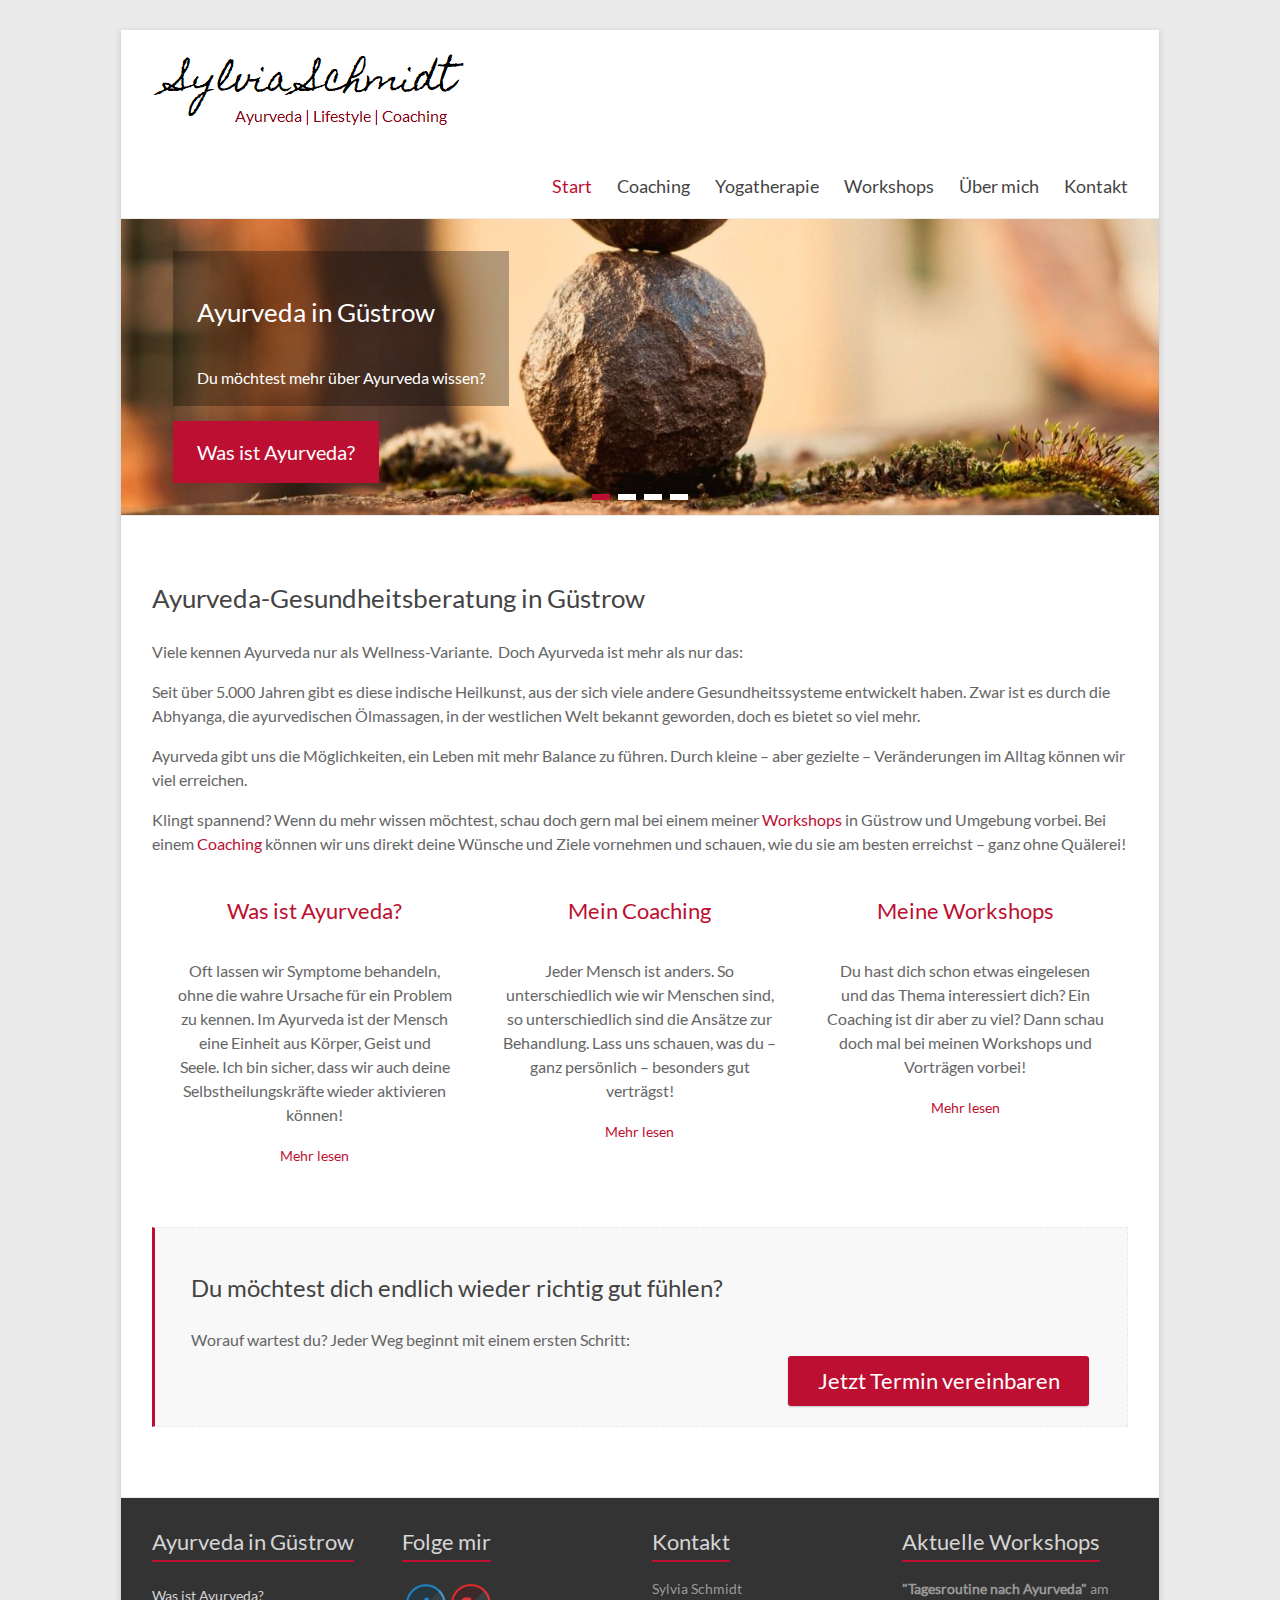
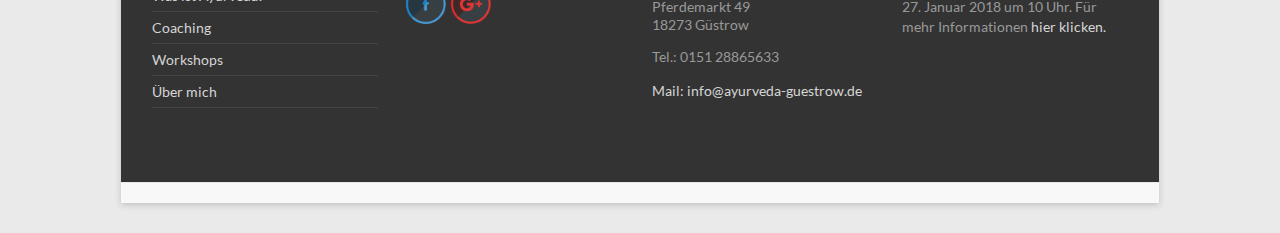
==== index.html @ 3f9bec10 "Additional slider yoga /2" ====
<!DOCTYPE html>
<!--[if IE 7]>
<html class="ie ie7" lang="de-DE">
<![endif]-->
<!--[if IE 8]>
<html class="ie ie8" lang="de-DE">
<![endif]-->
<!--[if !(IE 7) & !(IE 8)]><!-->
<html lang="de-DE">
<!--<![endif]-->
<head>
<meta charset="UTF-8" />
<meta name="viewport" content="width=device-width, initial-scale=1">
<link rel="profile" href="http://gmpg.org/xfn/11" />
<link rel="pingback" href="/xmlrpc.php" />
<title>Sylvia Schmidt &#8211; Ayurveda | Lifestyle | Coaching</title>
<link rel="alternate" type="application/rss+xml" title="Sylvia Schmidt &raquo; Feed" href="/feed/" />
<link rel="alternate" type="application/rss+xml" title="Sylvia Schmidt &raquo; Kommentar-Feed" href="/comments/feed/" />
		<style type="text/css">
img.wp-smiley,
img.emoji {
	display: inline !important;
	border: none !important;
	box-shadow: none !important;
	height: 1em !important;
	width: 1em !important;
	margin: 0 .07em !important;
	vertical-align: -0.1em !important;
	background: none !important;
	padding: 0 !important;
}
</style>
<link rel='stylesheet' id='SFSImainCss-css'  href='/wp-content/plugins/ultimate-social-media-icons/css/sfsi-style.css?ver=4.9' type='text/css' media='all' />
<link rel='stylesheet' id='spacious_style-css'  href='/wp-content/themes/spacious/style.css?ver=4.9' type='text/css' media='all' />
<link rel='stylesheet' id='spacious-genericons-css'  href='/wp-content/themes/spacious/genericons/genericons.css?ver=3.3.1' type='text/css' media='all' />
<!--link rel='stylesheet' id='google_fonts-css'  href='//fonts.googleapis.com/css?family=Lato&#038;ver=4.9' type='text/css' media='all' /-->
<!--link rel='stylesheet' id='google-font-open-sans-css'  href='//fonts.googleapis.com/css?family=Open+Sans%3A400%2C300%2C700&#038;ver=4.9' type='text/css' media='all' /-->
<link rel='stylesheet' id='mb-css'  href='/wp-content/plugins/mango-buttons/public/style/mb-button.css?ver=1.2.9' type='text/css' media='all' />
<script type='text/javascript' src='/wp-includes/js/jquery/jquery.js?ver=1.12.4'></script>
<script type='text/javascript' src='/wp-includes/js/jquery/jquery-migrate.min.js?ver=1.4.1'></script>
<script type='text/javascript' src='/wp-content/themes/spacious/js/spacious-custom.js?ver=4.9'></script>
<!--[if lte IE 8]>
<script type='text/javascript' src='/wp-content/themes/spacious/js/html5shiv.min.js?ver=4.9'></script>
<![endif]-->
<link rel='https://api.w.org/' href='/wp-json/' />
<link rel="EditURI" type="application/rsd+xml" title="RSD" href="/xmlrpc.php?rsd" />
<link rel="wlwmanifest" type="application/wlwmanifest+xml" href="/wp-includes/wlwmanifest.xml" /> 
<meta name="generator" content="WordPress 4.9" />
<link rel="canonical" href="/" />
<link rel='shortlink' href='/' />
<link rel="alternate" type="application/json+oembed" href="/wp-json/oembed/1.0/embed?url=%2F" />
<link rel="alternate" type="text/xml+oembed" href="/wp-json/oembed/1.0/embed?url=%2F&#038;format=xml" />
<meta name="viewport" content="width=device-width, initial-scale=1">		<style type="text/css">.recentcomments a{display:inline !important;padding:0 !important;margin:0 !important;}</style>
			<style type="text/css">
			#site-title,
		#site-description {
			position: absolute;
			clip: rect(1px, 1px, 1px, 1px);
		}
		</style>
			<style type="text/css"> blockquote { border-left: 3px solid #bc0f31; }
			.spacious-button, input[type="reset"], input[type="button"], input[type="submit"], button { background-color: #bc0f31; }
			.previous a:hover, .next a:hover { 	color: #bc0f31; }
			a { color: #bc0f31; }
			#site-title a:hover { color: #bc0f31; }
			.main-navigation ul li.current_page_item a, .main-navigation ul li:hover > a { color: #bc0f31; }
			.main-navigation ul li ul { border-top: 1px solid #bc0f31; }
			.main-navigation ul li ul li a:hover, .main-navigation ul li ul li:hover > a, .main-navigation ul li.current-menu-item ul li a:hover { color: #bc0f31; }
			.site-header .menu-toggle:hover.entry-meta a.read-more:hover,#featured-slider .slider-read-more-button:hover,.call-to-action-button:hover,.entry-meta .read-more-link:hover,.spacious-button:hover, input[type="reset"]:hover, input[type="button"]:hover, input[type="submit"]:hover, button:hover { background: #8a0000; }
			.main-small-navigation li:hover { background: #bc0f31; }
			.main-small-navigation ul > .current_page_item, .main-small-navigation ul > .current-menu-item { background: #bc0f31; }
			.main-navigation a:hover, .main-navigation ul li.current-menu-item a, .main-navigation ul li.current_page_ancestor a, .main-navigation ul li.current-menu-ancestor a, .main-navigation ul li.current_page_item a, .main-navigation ul li:hover > a  { color: #bc0f31; }
			.small-menu a:hover, .small-menu ul li.current-menu-item a, .small-menu ul li.current_page_ancestor a, .small-menu ul li.current-menu-ancestor a, .small-menu ul li.current_page_item a, .small-menu ul li:hover > a { color: #bc0f31; }
			#featured-slider .slider-read-more-button { background-color: #bc0f31; }
			#controllers a:hover, #controllers a.active { background-color: #bc0f31; color: #bc0f31; }
			.widget_service_block a.more-link:hover, .widget_featured_single_post a.read-more:hover,#secondary a:hover,logged-in-as:hover  a,.single-page p a:hover{ color: #8a0000; }
			.breadcrumb a:hover { color: #bc0f31; }
			.tg-one-half .widget-title a:hover, .tg-one-third .widget-title a:hover, .tg-one-fourth .widget-title a:hover { color: #bc0f31; }
			.pagination span ,.site-header .menu-toggle:hover{ background-color: #bc0f31; }
			.pagination a span:hover { color: #bc0f31; border-color: .#bc0f31; }
			.widget_testimonial .testimonial-post { border-color: #bc0f31 #EAEAEA #EAEAEA #EAEAEA; }
			.call-to-action-content-wrapper { border-color: #EAEAEA #EAEAEA #EAEAEA #bc0f31; }
			.call-to-action-button { background-color: #bc0f31; }
			#content .comments-area a.comment-permalink:hover { color: #bc0f31; }
			.comments-area .comment-author-link a:hover { color: #bc0f31; }
			.comments-area .comment-author-link span { background-color: #bc0f31; }
			.comment .comment-reply-link:hover { color: #bc0f31; }
			.nav-previous a:hover, .nav-next a:hover { color: #bc0f31; }
			#wp-calendar #today { color: #bc0f31; }
			.widget-title span { border-bottom: 2px solid #bc0f31; }
			.footer-widgets-area a:hover { color: #bc0f31 !important; }
			.footer-socket-wrapper .copyright a:hover { color: #bc0f31; }
			a#back-top:before { background-color: #bc0f31; }
			.read-more, .more-link { color: #bc0f31; }
			.post .entry-title a:hover, .page .entry-title a:hover { color: #bc0f31; }
			.post .entry-meta .read-more-link { background-color: #bc0f31; }
			.post .entry-meta a:hover, .type-page .entry-meta a:hover { color: #bc0f31; }
			.single #content .tags a:hover { color: #bc0f31; }
			.widget_testimonial .testimonial-icon:before { color: #bc0f31; }
			a#scroll-up { background-color: #bc0f31; }
			.search-form span { background-color: #bc0f31; }</style>
				<style type="text/css" id="wp-custom-css">
			/*
Füge deinen eigenen CSS-Code nach diesem Kommentar hinter dem abschließenden Schrägstrich ein. 

Klicke auf das Hilfe-Symbol oben, um mehr zu erfahren.
*/

.call-to-action-button {
	width: fit-content;
}

@media screen and (max-width: 1078px) {
   .call-to-action-button {
    	width: 93%;
   }	
}		</style>
	</head>

<body class="home page-template page-template-page-templates page-template-business page-template-page-templatesbusiness-php page page-id-34 wp-custom-logo no-sidebar narrow-978">
<div id="page" class="hfeed site">
		<header id="masthead" class="site-header clearfix">

		
		<div id="header-text-nav-container">
			<div class="inner-wrap">

				<div id="header-text-nav-wrap" class="clearfix">
					<div id="header-left-section">
													<div id="header-logo-image">
								
								<a href="/" class="custom-logo-link" rel="home" itemprop="url"><img width="314" height="91" src="/wp-content/uploads/2017/11/cropped-Logo.png" class="custom-logo" alt="Sylvia Schmidt" itemprop="logo" srcset="/wp-content/uploads/2017/11/cropped-Logo.png 314w, /wp-content/uploads/2017/11/cropped-Logo-300x87.png 300w" sizes="(max-width: 314px) 100vw, 314px" /></a>							</div><!-- #header-logo-image -->
												<div id="header-text" class="">
                  							<h1 id="site-title">
								<a href="/" title="Sylvia Schmidt" rel="home">Sylvia Schmidt</a>
							</h1>
                                                         <p id="site-description">Ayurveda | Lifestyle | Coaching</p>
                  <!-- #site-description -->
						</div><!-- #header-text -->
					</div><!-- #header-left-section -->
					<div id="header-right-section">
												<nav id="site-navigation" class="main-navigation" role="navigation">
							<h3 class="menu-toggle">Menü</h3>
							<div class="menu-hauptmenue-container"><ul id="menu-hauptmenue" class="menu"><li id="menu-item-226" class="menu-item menu-item-type-post_type menu-item-object-page menu-item-home current-menu-item page_item page-item-34 current_page_item menu-item-226"><a href="/">Start</a></li>
<li id="menu-item-354" class="menu-item menu-item-type-post_type menu-item-object-page menu-item-354"><a href="/coaching/">Coaching</a></li>
<li id="menu-item-400"><a href="/yogatherapie/">Yogatherapie</a></li>
<li id="menu-item-367" class="menu-item menu-item-type-post_type menu-item-object-page menu-item-367"><a href="/workshops/">Workshops</a></li>
<li id="menu-item-180" class="menu-item menu-item-type-post_type menu-item-object-page menu-item-180"><a href="/ueber-mich/">Über mich</a></li>
<li id="menu-item-88" class="menu-item menu-item-type-post_type menu-item-object-page menu-item-has-children menu-item-88"><a href="/kontakt/">Kontakt</a>
<ul class="sub-menu">
	<li id="menu-item-87" class="menu-item menu-item-type-post_type menu-item-object-page menu-item-87"><a href="/kontakt/impressum/">Impressum</a></li>
	<li id="menu-item-380" class="menu-item menu-item-type-post_type menu-item-object-page menu-item-380"><a href="/kontakt/disclaimer/">Disclaimer</a></li>
</ul>
</li>
</ul></div>						</nav>
			    	</div><!-- #header-right-section -->

			   </div><!-- #header-text-nav-wrap -->
			</div><!-- .inner-wrap -->
		</div><!-- #header-text-nav-container -->

		
				<section id="featured-slider">
			<div class="slider-cycle">
										<div class="slides displayblock">
							<figure>
								<img alt="Ayurveda in Güstrow" src="/wp-content/uploads/2017/10/Ayurveda.jpg">
							</figure>
							<div class="entry-container">
																<div class="entry-description-container">
																		<div class="slider-title-head"><h3 class="entry-title"><a href="/was-ist-ayurveda/" title="Ayurveda in Güstrow"><span>Ayurveda in Güstrow</span></a></h3></div>
																		<div class="entry-content"><p>Du möchtest mehr über Ayurveda wissen?</p></div>
																	</div>
																<div class="clearfix"></div>
																<a class="slider-read-more-button" href="/was-ist-ayurveda/" title="Ayurveda in Güstrow">Was ist Ayurveda?</a>
															</div>
						</div>
												<div class="slides displaynone">
							<figure>
								<img alt="Individuelles Coaching" src="/wp-content/uploads/2017/11/Coaching-1.png">
							</figure>
							<div class="entry-container">
																<div class="entry-description-container">
																		<div class="slider-title-head"><h3 class="entry-title"><a href="/coaching/" title="Individuelles Coaching"><span>Individuelles Coaching</span></a></h3></div>
																		<div class="entry-content"><p>Du möchtest deinen Lifestyle ändern und gesünder leben?</p></div>
																	</div>
																<div class="clearfix"></div>
																<a class="slider-read-more-button" href="/coaching/" title="Individuelles Coaching">Mehr zum Coaching</a>
															</div>
						</div>



<div class="slides displaynone">
	<figure>
		<img alt="Yogatherapie" src="/wp-content/uploads/2018/01/Yogatherapie.png">
	</figure>
	<div class="entry-container">
		<div class="entry-description-container">
			<div class="slider-title-head">
                <h3 class="entry-title">
                    <a href="/yogatherapie/" title="Yogatherapie"><span>Yogatherapie</span></a>
                </h3>
            </div>
			<div class="entry-content">
                <p>Du möchtest wissen, ob Yogatherapie dir helfen kann?</p></div>
	    	</div>
		<div class="clearfix"></div>
		<a class="slider-read-more-button" href="/yogatherapie/" title="Yogatherapie">Mehr zur Yogatherapie</a>
	</div>
</div>


												<div class="slides displaynone">
							<figure>
								<img alt="Workshop-Angebote" src="/wp-content/uploads/2017/10/Coaching.png">
							</figure>
							<div class="entry-container">
																<div class="entry-description-container">
																		<div class="slider-title-head"><h3 class="entry-title"><a href="/workshops/" title="Workshop-Angebote"><span>Workshop-Angebote</span></a></h3></div>
																		<div class="entry-content"><p>Du möchtest erfahren, was Ayurveda für dich bereithält?</p></div>
																	</div>
																<div class="clearfix"></div>
																<a class="slider-read-more-button" href="/workshops/" title="Workshop-Angebote">Jetzt Workshops finden</a>
															</div>
						</div>
						 <nav id="controllers" class="clearfix"></nav>
			</div>
		</section>

			</header>
			<div id="main" class="clearfix">
		<div class="inner-wrap">

<div id="content" class="clearfix">

	<section id="text-7" class="widget widget_text clearfix"><h3 class="widget-title">Ayurveda-Gesundheitsberatung in Güstrow</h3>			<div class="textwidget"><p>Viele kennen Ayurveda nur als Wellness-Variante.  Doch Ayurveda ist mehr als nur das:</p>
<p>Seit über 5.000 Jahren gibt es diese indische Heilkunst, aus der sich viele andere Gesundheitssysteme entwickelt haben. Zwar ist es durch die Abhyanga, die ayurvedischen Ölmassagen, in der westlichen Welt bekannt geworden, doch es bietet so viel mehr.</p>
<p>Ayurveda gibt uns die Möglichkeiten, ein Leben mit mehr Balance zu führen. Durch kleine &#8211; aber gezielte &#8211; Veränderungen im Alltag können wir viel erreichen.</p>
<p>Klingt spannend? Wenn du mehr wissen möchtest, schau doch gern mal bei einem meiner <a href="/workshops/">Workshops</a> in Güstrow und Umgebung vorbei. Bei einem <a href="/coaching/">Coaching</a> können wir uns direkt deine Wünsche und Ziele vornehmen und schauen, wie du sie am besten erreichst &#8211; ganz ohne Quälerei!</p>
</div>
		</section><section id="spacious_service_widget-2" class="widget widget_service_block clearfix">							<div class="tg-one-third">
										<h3 class="widget-title"><a title="Was ist Ayurveda?" href="/was-ist-ayurveda/">Was ist Ayurveda?</a></h3>					<p>Oft lassen wir Symptome behandeln, ohne die wahre Ursache für ein Problem zu kennen. Im Ayurveda ist der Mensch eine Einheit aus Körper, Geist und Seele. Ich bin sicher, dass wir auch deine Selbstheilungskräfte wieder aktivieren können!</p>
					<div class="more-link-wrap">
						<a class="more-link" title="Was ist Ayurveda?" href="/was-ist-ayurveda/">Mehr lesen</a>
					</div>
				</div>
											<div class="tg-one-third">
										<h3 class="widget-title"><a title="Mein Coaching" href="/coaching/">Mein Coaching</a></h3>					<p>Jeder Mensch ist anders. So unterschiedlich wie wir Menschen sind, so unterschiedlich sind die Ansätze zur Behandlung. Lass uns schauen, was du &#8211; ganz persönlich &#8211; besonders gut verträgst!</p>
					<div class="more-link-wrap">
						<a class="more-link" title="Mein Coaching" href="/coaching/">Mehr lesen</a>
					</div>
				</div>
											<div class="tg-one-third">
										<h3 class="widget-title"><a title="Meine Workshops" href="/workshops/">Meine Workshops</a></h3>					<p>Du hast dich schon etwas eingelesen und das Thema interessiert dich? Ein Coaching ist dir aber zu viel? Dann schau doch mal bei meinen Workshops und Vorträgen vorbei!</p>
					<div class="more-link-wrap">
						<a class="more-link" title="Meine Workshops" href="/workshops/">Mehr lesen</a>
					</div>
				</div>
									</section><section id="spacious_call_to_action_widget-2" class="widget widget_call_to_action clearfix">			<div class="call-to-action-content-wrapper clearfix">
				<div class="call-to-action-content">
										<h3>Du möchtest dich endlich wieder richtig gut fühlen?</h3>
										<p>Worauf wartest du? Jeder Weg beginnt mit einem ersten Schritt:</p>
									</div>
									<a class="call-to-action-button" href="/kontakt/" title="Jetzt Termin vereinbaren">Jetzt Termin vereinbaren</a>
							</div>
		</section>
	</div>


		</div><!-- .inner-wrap -->
	</div><!-- #main -->
			<footer id="colophon" class="clearfix">
			<div class="footer-widgets-wrapper">
	<div class="inner-wrap">
		<div class="footer-widgets-area clearfix">
			<div class="tg-one-fourth tg-column-1">
				<aside id="pages-2" class="widget widget_pages"><h3 class="widget-title"><span>Ayurveda in Güstrow</span></h3>		<ul>
			<li class="page_item page-item-197"><a href="/was-ist-ayurveda/">Was ist Ayurveda?</a></li>
<li class="page_item page-item-46"><a href="/angebot/">Coaching</a></li>
<li class="page_item page-item-176"><a href="/workshops/">Workshops</a></li>
<li class="page_item page-item-179"><a href="/ueber-mich/">Über mich</a></li>
		</ul>
		</aside>			</div>
			<div class="tg-one-fourth tg-column-2">
				<aside id="sfsi-widget-2" class="widget sfsi"><h3 class="widget-title"><span>Folge mir</span></h3>            <div class="sfsi_widget" data-position="widget">   
				<div id='sfsi_wDiv'></div>
                    <div class="norm_row sfsi_wDiv"  style="width:225px;text-align:left;position:absolute;"><div style='width:40px; height:40px;margin-left:5px;margin-bottom:5px;' class='sfsi_wicons shuffeldiv'><div class='inerCnt'><a class='sficn' effect='' target='_blank'  href='https://www.facebook.com/Ayurveda-G%C3%BCstrow-130472997608257/' id='sfsiid_facebook' alt='Facebook' style='opacity:1' ><img alt='Facebook' title='Facebook' src='/wp-content/plugins/ultimate-social-media-icons/images/icons_theme/shaded_dark/shaded_dark_facebook.png' width='40' height='40' style='' class='sfcm sfsi_wicon' effect=''   /></a></div></div><div style='width:40px; height:40px;margin-left:5px;margin-bottom:5px;' class='sfsi_wicons shuffeldiv'><div class='inerCnt'><a class='sficn' effect='' target='_blank'  href='https://plus.google.com/u/1/b/106501388375575590249/106501388375575590249' id='sfsiid_google' alt='Google+' style='opacity:1' ><img alt='Google+' title='Google+' src='/wp-content/plugins/ultimate-social-media-icons/images/icons_theme/shaded_dark/shaded_dark_google.png' width='40' height='40' style='' class='sfcm sfsi_wicon' effect=''   /></a></div></div></div><div id="sfsi_holder" class="sfsi_holders" style="position: relative; float: left;width:100%;z-index:-1;"></div><script>jQuery(".sfsi_widget").each(function( index ) {
					if(jQuery(this).attr("data-position") == "widget")
					{
						var wdgt_hght = jQuery(this).children(".norm_row.sfsi_wDiv").height();
						var title_hght = jQuery(this).parent(".widget.sfsi").children(".widget-title").height();
						var totl_hght = parseInt( title_hght ) + parseInt( wdgt_hght );
						jQuery(this).parent(".widget.sfsi").css("min-height", totl_hght+"px");
					}
				});</script>	      		<div style="clear: both;"></div>
            </div>
            </aside>			</div>
			<div class="tg-one-fourth tg-after-two-blocks-clearfix tg-column-3">
				<aside id="text-10" class="widget widget_text"><h3 class="widget-title"><span>Kontakt</span></h3>			<div class="textwidget"><p>Sylvia Schmidt<br />
Pferdemarkt 49<br />
18273 Güstrow</p>
<p>Tel.: 0151 28865633</p>
<script type="text/javascript">
var infomail='info' + '@' + atob("YXl1cnZlZGEtZ3Vlc3Ryb3cuZGU=");
document.write('<p><a href="mailto:' + infomail + '">Mail: ' + infomail + '</a></p>');
</script>
</div>
		</aside>			</div>
			<div class="tg-one-fourth tg-one-fourth-last tg-column-4">
				<aside id="text-11" class="widget widget_text"><h3 class="widget-title"><span>Aktuelle Workshops</span></h3>			<div class="textwidget"><p><b>"Tagesroutine nach Ayurveda"</b> am 27. Januar 2018 um 10 Uhr. Für mehr Informationen<a href="/workshops/"> hier klicken.</a></p>
</div>
		</aside>			</div>
		</div>
	</div>
</div>
			<div class="footer-socket-wrapper clearfix">
				<div class="inner-wrap">
					<div class="footer-socket-area">
						<!--?php do_action( 'spacious_footer_copyright' ); ?>
						<nav class="small-menu clearfix">
							-->
		    			</nav>
					</div>
				</div>
			</div>
		</footer>
		<a href="#masthead" id="scroll-up"></a>
	</div><!-- #page -->
	     <script>
	    jQuery( document ).scroll(function( $ )
		{
	    	var y = jQuery(this).scrollTop();
	      	if (/Android|webOS|iPhone|iPad|iPod|BlackBerry|IEMobile|Opera Mini/i.test(navigator.userAgent))
			{	 
			   if(jQuery(window).scrollTop() + jQuery(window).height() >= jQuery(document).height()-100)
			   {
				  jQuery('.sfsi_outr_div').css({'z-index':'9996',opacity:1,top:jQuery(window).scrollTop()+"px",position:"absolute"});
				  jQuery('.sfsi_outr_div').fadeIn(200);
				  jQuery('.sfsi_FrntInner_chg').fadeIn(200);
			   }
			   else{
				   jQuery('.sfsi_outr_div').fadeOut();
				   jQuery('.sfsi_FrntInner_chg').fadeOut();
			   }
		  }
		  else
		  {
			   if(jQuery(window).scrollTop() + jQuery(window).height() >= jQuery(document).height()-3)
			   {
					jQuery('.sfsi_outr_div').css({'z-index':'9996',opacity:1,top:jQuery(window).scrollTop()+200+"px",position:"absolute"});
					jQuery('.sfsi_outr_div').fadeIn(200);
					jQuery('.sfsi_FrntInner_chg').fadeIn(200);
		  	   }
	 		   else
			   {
				 jQuery('.sfsi_outr_div').fadeOut();
				 jQuery('.sfsi_FrntInner_chg').fadeOut();
			   }
	 	  } 
		});
     </script>
        <style type="text/css" aria-selected="true">
			.sfsi_subscribe_Popinner
			{
								width: 100% !important;
				height: auto !important;
												border: 1px solid #b5b5b5 !important;
								padding: 18px 0px !important;
				background-color: #ffffff !important;
			}
			.sfsi_subscribe_Popinner form
			{
				margin: 0 20px !important;
			}
			.sfsi_subscribe_Popinner h5
			{
				font-family: Helvetica,Arial,sans-serif !important;
								font-weight: bold !important;
								color: #000000 !important;
				font-size: 16px !important;
				text-align: center !important;
				margin: 0 0 10px !important;
    			padding: 0 !important;
			}
			.sfsi_subscription_form_field {
				margin: 5px 0 !important;
				width: 100% !important;
				display: inline-flex;
				display: -webkit-inline-flex;
			}
			.sfsi_subscription_form_field input {
				width: 100% !important;
				padding: 10px 0px !important;
			}
			.sfsi_subscribe_Popinner input[type=email]
			{
				font-family: Helvetica,Arial,sans-serif !important;
								font-style: normal !important;
								color:  !important;
				font-size: 14px !important;
				text-align: center !important;
			}
			.sfsi_subscribe_Popinner input[type=email]::-webkit-input-placeholder {
			   	font-family: Helvetica,Arial,sans-serif !important;
								font-style: normal !important;
								color:  !important;
				font-size: 14px !important;
				text-align: center !important;
			}
			.sfsi_subscribe_Popinner input[type=email]:-moz-placeholder { /* Firefox 18- */
			    font-family: Helvetica,Arial,sans-serif !important;
								font-style: normal !important;
								color:  !important;
				font-size: 14px !important;
				text-align: center !important;
			}
			.sfsi_subscribe_Popinner input[type=email]::-moz-placeholder {  /* Firefox 19+ */
			    font-family: Helvetica,Arial,sans-serif !important;
								font-style: normal !important;
								color:  !important;
				font-size: 14px !important;
				text-align: center !important;
			}
			.sfsi_subscribe_Popinner input[type=email]:-ms-input-placeholder {  
			  	font-family: Helvetica,Arial,sans-serif !important;
								font-style: normal !important;
								color:  !important;
				font-size: 14px !important;
				text-align: center !important;
			}
			.sfsi_subscribe_Popinner input[type=submit]
			{
				font-family: Helvetica,Arial,sans-serif !important;
								font-weight: bold !important;
								color: #000000 !important;
				font-size: 16px !important;
				text-align: center !important;
				background-color: #dedede !important;
			}
		</style>
	<script type='text/javascript' src='/wp-includes/js/jquery/ui/core.min.js?ver=1.11.4'></script>
<script type='text/javascript' src='/wp-content/plugins/ultimate-social-media-icons/js/shuffle/modernizr.custom.min.js?ver=4.9'></script>
<script type='text/javascript' src='/wp-content/plugins/ultimate-social-media-icons/js/shuffle/jquery.shuffle.min.js?ver=4.9'></script>
<script type='text/javascript' src='/wp-content/plugins/ultimate-social-media-icons/js/shuffle/random-shuffle-min.js?ver=4.9'></script>
<script type='text/javascript'>
/* <![CDATA[ */
var ajax_object = {"ajax_url":"\/wp-admin\/admin-ajax.php"};
var ajax_object = {"ajax_url":"\/wp-admin\/admin-ajax.php","plugin_url":"\/wp-content\/plugins\/ultimate-social-media-icons\/"};
/* ]]> */
</script>
<script type='text/javascript' src='/wp-content/plugins/ultimate-social-media-icons/js/custom.js?ver=4.9'></script>
<script type='text/javascript' src='/wp-content/themes/spacious/js/jquery.cycle2.swipe.min.js?ver=4.9'></script>
<script type='text/javascript' src='/wp-content/themes/spacious/js/jquery.cycle2.min.js?ver=2.1.6'></script>
<script type='text/javascript' src='/wp-content/themes/spacious/js/spacious-slider-setting.js?ver=4.9'></script>
<script type='text/javascript' src='/wp-content/themes/spacious/js/navigation.js?ver=4.9'></script>
<script type='text/javascript' src='/wp-includes/js/wp-embed.min.js?ver=4.9'></script>
</body>
</html>
---- wp-content/plugins/ultimate-social-media-icons/css/sfsi-style.css ----
@charset "utf-8";
@font-face {
    font-family: helveticabold;
    src: url(/wp-content/plugins/ultimate-social-media-icons/css/fonts/helvetica_bold_0-webfont.eot);
    src: url(/wp-content/plugins/ultimate-social-media-icons/css/fonts/helvetica_bold_0-webfont.eot#iefix) format('embedded-opentype'), url(/wp-content/plugins/ultimate-social-media-icons/css/fonts/helvetica_bold_0-webfont.woff) format('woff'), url(/wp-content/plugins/ultimate-social-media-icons/css/fonts/helvetica_bold_0-webfont.ttf) format('truetype'), url(/wp-content/plugins/ultimate-social-media-icons/css/fonts/helvetica_bold_0-webfont.svg#helveticabold) format('svg');
    font-weight: 400;
    font-style: normal;
}
@font-face {
    font-family: helveticaregular;
    src: url(/wp-content/plugins/ultimate-social-media-icons/css/fonts/helvetica_0-webfont.eot);
    src: url(/wp-content/plugins/ultimate-social-media-icons/css/fonts/helvetica_0-webfont.eot#iefix) format('embedded-opentype'), url(/wp-content/plugins/ultimate-social-media-icons/css/fonts/helvetica_0-webfont.woff) format('woff'), url(/wp-content/plugins/ultimate-social-media-icons/css/fonts/helvetica_0-webfont.ttf) format('truetype'), url(/wp-content/plugins/ultimate-social-media-icons/css/fonts/helvetica_0-webfont.svg#helveticaregular) format('svg');
    font-weight: 400;
    font-style: normal;
}
@font-face {
    font-family: helveticaneue-light;
    src: url(/wp-content/plugins/ultimate-social-media-icons/css/fonts/helveticaneue-light.eot);
    src: url(/wp-content/plugins/ultimate-social-media-icons/css/fonts/helveticaneue-light.eot#iefix) format('embedded-opentype'), 
		 url(/wp-content/plugins/ultimate-social-media-icons/css/fonts/helveticaneue-light.woff) format('woff'), 
		 url(/wp-content/plugins/ultimate-social-media-icons/css/fonts/helveticaneue-light.ttf) format('truetype'),
		 url(/wp-content/plugins/ultimate-social-media-icons/css/fonts/helveticaneue-light.svg#helveticaneue-light) format('svg');
    font-weight: 400;
    font-style: normal;
}
body {
    margin: 0;
    padding: 0;
}
.clear {
    clear: both;
}
.space {
    clear: both;
    padding: 30px 0 0;
    width: 100%;
    float: left;
}
.like_txt {
    margin: 30px 0 0;
    padding: 0;
    color: #12a252;
    font-family: helveticaregular;
    font-size: 20px;
    line-height: 20px;
    text-align: center;
}
.like_txt a {
    color: #12a252;
}
.sfsibeforpstwpr iframe, .sfsiaftrpstwpr iframe{max-width: none;}
.sfwp_fivestar_ul li { display: block; padding-right: 20px; }
.shwthmbfraftr { margin-top: 5px !important}
label.toglpstpgsbttl { float: left; margin-top: 5px !important}
.tab_3_icns.shwthmbfraftr .cstmdisplaysharingtxt
{
	float: left;
}
.tab6 ul.enough_waffling.sfsi_dsplyatend
{
	width: 24%;
	float: left;
}
.tab4 ul.like_icon {
    margin: 0;
    padding: 20px 0 0;
    list-style: none;
    text-align: center;
}
.tab4 ul.like_icon li {
    margin: 0;
    padding: 0;
    list-style: none;
    display: inline-block;
}
.tab4 ul.like_icon li span {
    margin: 0;
    width: 54px;
    display: block;
    background: url(/wp-content/plugins/ultimate-social-media-icons/images/count_bg.png) no-repeat;
    height: 24px;
    overflow: hidden;
    padding: 10px 2px 2px;
    font-size: 17px;
    text-align: center;
    line-height: 24px;
    color: #5a6570;
}
.tab4 ul.like_icon li a {
    color: #5a6570;
    text-decoration: none;
}
.tab4 ul.enough_waffling {
    margin: 0;
    padding: 25px 0 27px;
    list-style: none;
    text-align: center;
}
.tab4 ul.enough_waffling li {
    margin: 0 22px;
    padding: 0;
    list-style: none;
    display: inline-block;
}
.tab4 ul.enough_waffling li span {
    float: left;
}
.tab4 ul.enough_waffling li label {
    margin: 0 0 0 20px;
    float: left;
    font-family: helveticaregular;
    font-size: 18px;
    font-weight: 400;
    text-align: center;
    line-height: 38px;
    color: #5a6570;
}
.sfsi_mainContainer .checkbox {
    width: 31px;
    height: 31px;
    background: url(/wp-content/plugins/ultimate-social-media-icons/images/check_bg.jpg) no-repeat;
    display: inherit;
}
.sfsi_mainContainer .radio {
    width: 40px;
    height: 40px;
    background: url(/wp-content/plugins/ultimate-social-media-icons/images/radio_bg.png) no-repeat;
    display: inherit;
}
.sfsi_mainContainer .select {
    width: 127px;
    height: 47px;
    font-size: 17px;
    background: url(/wp-content/plugins/ultimate-social-media-icons/images/select_bg.jpg) no-repeat;
    display: block;
    padding-left: 16px;
    line-height: 49px;
}
.sfsi_mainContainer .line {
    background: #eaebee;
    height: 1px;
    font-size: 0;
    margin: 15px 0 0;
    clear: both;
    width: 100%;
    float: left;
}
.specify_counts {
    display: block;
    margin-top: 15px;
    padding-top: 15px;
    clear: both;
    width: 100%;
    float: left;
    border-top: 1px solid #eaebee;
}
.specify_counts .radio_section {
    width: 30px;
    float: left;
    margin: 12px 10px 0 0;
}
.specify_counts .social_icon_like {
    width: 54px;
    float: left;
    margin: 0 15px 0 0;
}
.specify_counts .social_icon_like ul {
    margin: 0;
    padding: 0;
    list-style: none;
    text-align: center;
}
.specify_counts .social_icon_like li {
    margin: 0;
    padding: 0;
    list-style: none;
    display: inline-block;
}
.specify_counts .social_icon_like li span {
    margin: 0;
    width: 54px;
    display: block;
    background: url(/wp-content/plugins/ultimate-social-media-icons/images/count_bg.jpg) no-repeat;
    height: 24px;
    overflow: hidden;
    padding: 10px 2px 2px;
    font-family: helveticaregular;
    font-size: 16px;
    text-align: center;
    line-height: 24px;
    color: #5a6570;
}
.specify_counts .social_icon_like li a {
    color: #5a6570;
    text-decoration: none;
}
.specify_counts .listing {
    width: 88%;
    margin-top: -5px;
    display: inherit;
    float: left;
}
.specify_counts .listing ul {
    margin: 0;
    padding: 0;
    list-style: none;
    text-align: left;
}
.specify_counts .listing li {
    margin: 15px 0 0;
    padding: 0;
    list-style: none;
    clear: both;
    line-height: 39px;
    font-size: 17px;
}
.specify_counts .listing li span {
    float: left;
    margin-right: 20px;
}
.specify_counts .listing li .input {
    background: #e5e5e5;
    box-shadow: 2px 2px 3px #dcdcdc inset;
    border: 0;
    padding: 10px;
    margin-left: 25px;
}
.specify_counts .listing li .input_facebook {
    width: 288px;
    background: #e5e5e5;
    box-shadow: 2px 2px 3px #dcdcdc inset;
    border: 0;
    padding: 10px;
    margin-left: 16px;
}
.save_button {
    width: 450px;
    padding-top: 30px;
    clear: both;
    margin: auto;
}
.save_button a {
    background: #12a252;
    text-align: center;
    font-size: 23px;
    color: #FFF!important;
    display: block;
    padding: 11px 0;
    text-decoration: none;
}
.save_button a:hover { background:#079345 }
.tab5 ul.share_icon_order {
    margin: 0;
    padding: 0;
    list-style: none;
    text-align: left;
}
.tab5 ul.share_icon_order li {
    margin: 22px 6px 0 0;
    padding: 0;
    list-style: none;
    float: left;
    line-height: 37px;
}
.tab5 ul.share_icon_order li:last-child {
    margin: 22px 0 0 3px;
}
.tab5 .row {
    border-top: 1px solid #eaebee;
    margin-top: 25px;
    padding-top: 15px;
    clear: both;
    display: block;
    width: 100%;
    float: left;
    font-family: helveticaregular;
    line-height: 42px;
}
.tab5 .icons_size {
    position: relative;
}
.tab5 .icons_size span {
    margin-right: 18px;
    display: block;
    float: left;
    font-size: 18px;
    font-weight: 400;
    line-height: 46px;
}
.tab5 .icons_size span.last {
    margin-left: 55px;
}
.tab5 .icons_size input {
    width: 73px;
    background: #e5e5e5;
    box-shadow: 2px 2px 3px #dcdcdc inset;
    border: 0;
    padding: 13px 13px 12px;
    margin-right: 18px;
    float: left;
    display: block;
}
.tab5 .icons_size select.styled {
    position: absolute;
    left: 0;
    width: 135px;
    height: 46px;
    line-height: 46px;
}
.tab5 .icons_size .field {
    position: relative;
    float: left;
    display: block;
    margin-right: 20px;
}
.tab5 .icons_size ins {
    margin-right: 25px;
    float: left;
    font-size: 17px;
    font-weight: 400;
    text-decoration: none;
}
.tab5 .icons_size ins.leave_empty {
    line-height: 23px;
}
.tab5 .icons_size {
    padding-top: 15px;
}
.tab5 ul.enough_waffling {
    margin: -5px 0 0;
    padding: 0;
    list-style: none;
    text-align: center;
}
.tab5 .new_wind .row_onl ul.enough_waffling {
    /*margin: 14px 0 0 167px;*/
	margin: 20px 0 0 0;
    padding: 0;
    list-style: none;
    height: 38px;
    text-align: center;
	width: 61%;
}
.tab5 ul.enough_waffling li {
    margin: 0 22px;
    padding: 0;
    list-style: none;
    display: inline-block;
}
.tab5 ul.enough_waffling li span {
    float: left;
}
.tab5 ul.enough_waffling li label {
    margin: 0 0 0 20px;
    float: left;
    font-family: helveticaregular;
    font-size: 18px;
    font-weight: 400;
    text-align: center;
    line-height: 38px;
    color: #5a6570;
}
.sticking p {
    float: left;
    font-size: 18px!important;
}
.sticking p.list {
    width: 168px;
}
.sticking p.link {
    margin: 3px 0 0 12px;
    padding: 0!important;
    float: left;
}
.sticking .float {
    margin-left: 188px;
    margin-top: 3px;
    float: left;
    font-size: 17px;
}
.sticking ul {
    margin: 0;
    padding: 30px 0 0;
    list-style: none;
    float: left;
}
.sticking a {
    color: #a4a9ad;
    text-decoration: none;
}
.sticking .field {
    position: relative;
    float: left;
    display: block;
    margin-left: 20px;
}
.sticking .field .select {
    width: 206px;
    height: 47px;
    background: url(/wp-content/plugins/ultimate-social-media-icons/images/select_bg1.jpg) no-repeat;
    display: block;
    padding-left: 10px;
}
.sticking .field select.styled {
    position: absolute;
    left: 0;
    top: 0;
    width: 211px;
    line-height: 46px;
    height: 46px;
}
.mouseover_field {
    width: 455px;
    float: left;
    font-size: 18px;
    margin-top: 10px;
}
.mouseover_field label {
    width: 125px;
    float: left;
}
.mouseover_field input {
    width: 256px;
    float: left;
    background: #e5e5e5;
    box-shadow: 2px 2px 3px #dcdcdc inset;
    border: 0;
    padding: 10px;
}
.pop_up_box {
    width: 474px;
    background: #FFF;
    box-shadow: 0 0 5px 3px #d8d8d8;
    margin: 200px auto;
    padding: 20px 25px 0px;
    font-family: helveticaregular;
    color: #5a6570;
    min-height: 250px;
    position: relative;
}
.pop_up_box h4, .pop_up_box_ex h4 {
    font-size: 20px;
    color: #5a6570;
    text-align: center;
    margin: 0;
    padding: 0;
    line-height: 22px;
}
.pop_up_box p, .pop_up_box_ex p {
    font-size: 17px;
    line-height: 28px;
    color: #5a6570;
    text-align: left;
    margin: 0;
    padding: 25px 0 0;
    font-family: helveticaregular;
}
.sfsi_popupcntnr {
    float: left;
    width: 100%}
.sfsi_popupcntnr>h3 {
    color: #000;
    float: left;
    font-weight: 700;
    margin-bottom: 5px;
    width: 100%}
ul.flwstep {
    float: left;
    width: 100%}
ul.flwstep>li {
    color: #000;
    font-size: 16px;
    margin: 5px;
}
.upldbtn {
    float: left;
    text-align: center;
    width: 100%}
.upload_butt {
    background-color: #12a252;
    border: none;
    color: #fff;
    font-weight: 700;
    margin-top: 10px;
    padding: 5px 45px;
    width: auto;
    cursor: pointer;
}
.pop_up_box .button {
    background: #12a252;
    font-size: 22px;
    line-height: 24px;
    color: #5a6570;
    text-align: center;
    min-height: 80px;
    margin-top: 32px;
    box-shadow: none;
}
.pop_up_box .button:hover {
    box-shadow: none!important;
}
.pop_up_box .button a.activate {
    padding: 0px 0;
}
.pop_up_box a, .pop_up_box_ex a  {
    color: #a4a9ad;
    font-size: 20px;
    text-decoration: none;
    text-align: center;
    display: inline-block;
    margin-top: 20px;
	width: 100%;
}
.pop_up_box .upload {
    width: 100%;
    float: left;
    text-align: left;
    margin-top: 15px;
    height: 46px;
}
.pop_up_box .upload label {
    width: 135px;
    float: left;
    line-height: 45px;
    font-size: 18px;
    font-family: helveticaregular;
    text-align: left;
}
.pop_up_box .upload input[type=text] {
    width: 248px;
    float: left;
    background: #e5e5e5;
    box-shadow: 2px 2px 3px #dcdcdc inset;
    border: 0;
    padding: 0 10px;
    font-size: 16px;
    height: 44px;
    text-align: left;
    color: #5a6570;
    font-family: helveticaregular;
}
.pop_up_box .upload input.upload_butt {
    width: 100px;
    background: #12a252;
    box-shadow: 0 0 0;
    border: 0;
    text-align: center;
    font-size: 18px;
    color: #fff;
    font-family: helveticaregular;
    height: 45px;
    right: 32px;
    top: 71px;
    position: absolute;
}
.pop_up_box .upload a {
    color: #12a252;
    font-size: 18px;
    text-decoration: underline;
    font-family: helveticaregular;
    margin: 0 0 16px 140px;
}
.pop_up_box a:hover, .pop_up_box_ex a:hover {
    color: #a4a9ad;
}
.inr_cont .fb_url {
    clear: both;
}
.inr_cont .fb_url .checkbox, .inr_cont .fb_url input.add, .inr_cont .fb_url label, .inr_cont .fb_url lable {
    float: left;
}
.inr_cont .fb_url input.add {
    margin-left: 19px;
}
.inr_cont .fb_url .checkbox {
    margin: 6px 0 0;
}
.inr_cont .fb_url label {
    line-height: 41px;
    margin: 0 0 0 15px;
    font-size: 18px;
}
.inr_cont textarea.add_txt {
    resize: none;
    margin: 0 0 0 19px!important;
    height: 60px;
}
.tab2 .inr_cont textarea.add_txt {
    width: 382px!important;
    height: 90px;
    overflow: hidden;
}
.tab2 .inr_cont input.add {
    width: 417px;
}
.red_txt, .tab2 .red_txt {
    color: #ef4745!important;
    text-align: center!important;
    padding-top: 5px!important;
}
.green_txt {
    color: #12A252!important;
    text-align: center!important;
    padding-top: 5px!important;
}
.red_txt {
    color: #f80000!important;
    text-align: center!important;
    padding-top: 5px!important;
}
.linked_tab_2 .fb_url label {
    width: 32%}
.twt_tab_2 label {
    width: 18%}
.bdr_top {
    border-top: none!important;
}
.linked_tab_2 .fb_url input.link_dbl {
    margin-bottom: 6px;
}
.tab3 {
    overflow: hidden;
}
.tab3 .row {
    /*border-top: 1px solid #EAEBEE;*/
    padding: 15px 0;
    clear: both;
    overflow: hidden;
}
.tab3 ul.tab_3_list {
    overflow: hidden;
    margin: 4px 0 11px;
}
ul.tab_3_list li {
    background: url(/wp-content/plugins/ultimate-social-media-icons/images/tab_3_list_bg.jpg) 13px 7px no-repeat;
    padding: 0 0 0 30px;
    color: #778088;
    font-family: helveticaregular;
    font-size: 17px;
    margin-bottom: 4px;
}
.tab5 ul.tab_3_list li
{
	background: url(/wp-content/plugins/ultimate-social-media-icons/images/tab_3_list_bg.jpg) 13px 18px no-repeat;
}
.tab3 .row h3 {
    margin: 0 0 20px;
    color: #414951;
    font-family: helveticabold;
    font-size: 20px;
}
ul.tab_3_icns {
    list-style: none;
    margin: 34px 0 0;
    overflow: hidden;
}
ul.tab_3_icns li {
    width: 100%;
    margin: 0 0 21px;
    float: left;
}
ul.tab_3_icns label {
    float: left;
    line-height: 42px;
    /*margin: 0 20px;*/
    color: #69737C;
    font-size: 18px;
    font-family: helveticaregular;
    min-width: 120px;
}
ul.tab_3_icns li .icns_tab_3, ul.tab_3_icns li .radio {
    float: left;
}
.tab3 .sub_row {
    float: left;
    margin: 35px 0 0 4%;
    width: 90%}
.tab3 .sub_row h4 {
    color: #a4a9ad!important;
}
.tab3 .sub_row label {
    float: left;
    margin: 0 20px;
    line-height: 36px;
    font-size: 18px;
}
.tab3 .sub_row p {
    padding-top: 18px!important;
    clear: both;
    overflow: hidden;
}
.sub_row .sub_sub_box p {
    padding-top: 18px!important;
}
.tab3 .sub_row .checkbox {
    float: left;
    margin-top: 4px;
}
.tab3 .sub_row .sub_sub_box {
    width: 80%;
    margin: 7px 0 15px 10%;
    float: left;
}
.tab3 .sub_row input.smal_inpt {
    width: 73px;
    background: #e5e5e5;
    box-shadow: 2px 2px 3px #dcdcdc inset;
    border: 0;
    padding: 10px;
    float: left;
}
.tab3 .sub_row .drop_lst {
    border: 1px solid #d6d6d6;
    font-size: 16px;
    color: #5a6570;
    width: 120px;
}
.tab3 .first_row, .tab3 .first_row p, .tab3 .first_row p .radio, .tab3 .first_row p label {
    float: left;
}
.tab3 .first_row {
    width: 90%;
    float: left;
}
.tab3 .first_row p {
    padding: 0!important;
}
.tab3 .first_row p label {
    line-height: 44px;
    margin: 0 10px;
}
.tab3 .first_row p:last-child {
    margin-left: 27%}
.tab3 .tab_1_sav {
    padding-top: 20px!important;
    margin: 10px auto 20px;
}
.suc_msg {
    background: #12A252;
    color: #FFF;
    display: none;
    font-size: 23px;
    padding: 10px;
    text-align: left;
    text-decoration: none;
}
.error_msg {
    background: #D22B30;
    color: #FFF;
    display: none;
    font-size: 23px;
    padding: 10px;
    text-align: left;
    text-decoration: none;
}
.fileUPInput {
    cursor: pointer;
    position: relative;
    top: -43px;
    right: 0;
    z-index: 99;
    height: 42px;
    font-size: 5px;
    opacity: 0;
    -moz-opacity: 0;
    filter: alpha(opacity=0);
    width: 100%}
.inputWrapper {
    height: 20px;
    width: 50px;
    overflow: hidden;
    position: relative;
    cursor: pointer;
}
.custom-txt {
    background: none!important;
    padding-left: 2px!important;
}
.custom-img {
    float: left;
    margin-left: 20px;
}
.loader-img {
    float: left;
    margin-left: -70px;
    display: none;
}
.pop-overlay {
    position: fixed;
    top: 0;
    left: 0;
    width: 100%;
    height: 100%;
    backgound-color: #d3d3d3;
    z-index: 10;
    padding: 20px;
    display: none;
}
.fb-overlay {
    position: fixed;
    top: 0;
    left: 0;
    width: 100%;
    height: 100%;
    backgound-color: #d3d3d3;
    z-index: -1000;
    padding: 20px;
    opacity: 0;
    display: block;
}
.inputError {
    border: 1px solid #f80000!important;
}
.sfsicloseBtn {
    position: absolute;
    top: 0;
    right: 0;
    cursor: pointer;
}
.top_arow {
    background: url(/wp-content/plugins/ultimate-social-media-icons/images/top_aro.png) no-repeat;
    position: absolute;
    top: -29px;
    left: 38%;
    width: 33px;
    height: 29px;
    backgoround-color: #fff;
}
.sfsi_tool_tip_2 .top_arow .sfsi_inside, .top_arow .sfsi_inside {
    float: left;
}
.sfsi_tool_tip_2 .tool_tip>img, .tool_tip>img {
    display: inline-block;
    margin-right: 4px;
    float: left;
}
.norm_row {
    float: left;
    min-width: 25px;
}
.norm_row a {
    border: none;
    display: inline-block;
    position: relative;
	float: left;
}
.sfsi_tool_tip_2 a {
    min-height: 0!important;
}
.sfsi_widget
{
	min-height: 55px;	
}
.sfsi_widget a img {
    box-shadow: none!important;
    outline: 0;
}
.sfsi_wicons {
    display: inline-block;
    color: #000;
}
.sel-active {
    background-color: #f7941d;
}
.sfsi_outr_div .close {
    position: absolute;
    right: 18px;
    top: 18px;
}
.sfsi_outr_div h2 {
    color: #778088;
    font-family: helveticaregular;
    font-size: 26px;
    margin: 0 0 9px;
    padding: 0;
    text-align: center;
    font-weight: 400;
}
.sfsi_outr_div ul li a {
    color: #5A6570;
    text-decoration: none;
}
.sfsi_outr_div ul li {
    display: inline-block;
    list-style: none;
    margin: 0;
    padding: 0;
    float: none;
}
.expanded-area {
    display: none;
}
.sfsi_wicons a {
    -webkit-transition: all .2s ease-in-out;
    -moz-transition: all .2s ease-in-out;
    -o-transition: all .2s ease-in-out;
    -ms-transition: all .2s ease-in-out;
}
.scale, .scale-div {
    -webkit-transform: scale(1.1);
    -moz-transform: scale(1.1);
    -o-transform: scale(1.1);
    transform: scale(1.1);
}
.sfsi_Sicons {
    float: left;
}
.sfsi_Sicons .sf_subscrbe{ margin: 2px 3px 3px 0; line-height: 20px;}
.sfsi_Sicons .sf_fb{ margin: 0 4px 0 5px; line-height: 20px;}
.sfsi_Sicons .sf_google{ margin: 0 5px 0 5px; line-height: 20px;}
.sfsi_Sicons .sf_twiter{ margin: 2px 7px 0 4px; line-height: 17px;}
.sfsi_Sicons .sf_addthis{ margin: 2px 7px 0 2px; line-height: 20px;}
.sfsi_Sicons.left .sf_subscrbe{ margin: 2px 8px 3px 0; }
.sfsi_Sicons.left .sf_fb{ margin: 0 8px 0 0; }
.sfsi_Sicons.left .sf_google{ margin: 0 9px 0 0; }
.sfsi_Sicons.left .sf_twiter{ margin: 2px 7px 0 0; }
.sfsi_Sicons.left .sf_addthis{ margin: 2px 7px 0 0; }
.sfsi_Sicons.right .sf_subscrbe{ margin: 2px 0 3px; }
.sfsi_Sicons.right .sf_fb{ margin: 0 0 0 7px; }
.sfsi_Sicons.right .sf_google{ margin: 0 0 0 7px; }
.sfsi_Sicons.right .sf_twiter{ margin: 2px 0 0 8px; }
.sfsi_Sicons.right .sf_addthis{ margin: 2px 0 0 6px; }
.sfsi_Sicons .sf_subscrbe, .sfsi_Sicons .sf_twiter
{
	position: relative;
	width: 75px;
}
.sfsi_Sicons .sf_twiter iframe
{
	margin: 0px;
	height: 20px !important;
	overflow: visible !important;
}
.sfsi_Sicons .sf_twiter iframe #widget
{
	overflow: visible !important;
}
.sfsi_Sicons .sf_subscrbe a
{
	width: auto;
	float: left;
	border: medium none;
	padding-top: 0px;
}
.sfsi_Sicons .sf_subscrbe a:focus
{
	outline: medium none;
}
.sfsi_Sicons .sf_subscrbe a img
{
	width: 65px;
	float: left;
}
.sfsi_Sicons .sf_fb {
    position: relative;
    width: 75px;
}
.sfsi_Sicons .fb_iframe_widget {
    float: left;
    width: 73px;
    margin: 2px 0 0;
}
.sfsi_pop_up .button a:hover {
    color: #fff;
}
.sfsi_pop_up .button:hover {
    background: #12a252;
    color: #fff;
    border: none;
}
ul.icn_listing li .right_info a {
    outline: 0;
    font-family: helveticaregular;
}
.upload_pop_up .upload_butt {
    line-height: 27px;
    margin-left: 6px;
}
.sfsi_pop_up .addthis_toolbox {
    width: 80px;
    margin: 40px auto 0;
}
a.addthis_button_compact {
    margin-top: 0;
    width: auto;
}
.drop_lsts {
    left: 220px;
    position: relative;
    top: -40px;
}
.drop_lsts .styled {
    top: -42px;
    width: 127px;
    height: 33px;
}
.drop_lsts span {
    line-height: 50px;
}
.drag_drp {
    left: 11px;
    position: relative;
    top: 38px;
    font-size: 17px;
}
.listing ul li label {
    width: 224px;
    float: left;
}
.row_onl {
    width: 100%;
    float: left;
}
#sfsi_Show_popupOn_PageIDs option.sel-active {
    background: #f7941d;
}
.sfsi_inside div iframe {
    float: left;
    margin: 0;
}
.sfsi_inside div #___plus_0, .sfsi_inside div #___plusone_0 {
    height: 27px;
}
.sfsi_outr_div li {
    float: left;
}
.sfsi_tool_tip_2 .sfsi_inside div {
    min-height: 0;
}
#___plus_1>iframe {
    height: 30px;
}
.main_contant h1 {
    margin: 0 0 19px;
}
.main_contant p {
    margin: 0 0 26px;
}
.main_contant p>a {
    color: #1a1d20;
    text-decoration: underline;
}
.tab1 .gary_bg {
    background: #f1f1f1;
}
#accordion {
    margin-top: 4px;
}
.main_contant p>a, .tab1 p span {
    font-family: helveticabold;
}
.wapper .ui-accordion-header-active {
    margin-top: 20px!important;
}
.wapper .tab2 {
    padding: 20px 33px 12px 34px!important;
}
.wapper .tab2 p {
    margin-bottom: 6px;
}
.tab2 .twt_tab_2 label {
    width: 175px;
}
.tab2 .twt_fld {
    margin: 16px 0 23px;
    float: left;
}
.tab2 .twt_fld_2 {
    margin: 0 0 12px;
    float: left;
}
.tab2 .google_in {
    margin: 0 0 8px 94px;
    float: left;
}
.tab2 .google_in p.radio_section {
    padding-top: 8px!important;
}
.tab2 .google_in .fb_url input.add {
    width: 417px!important;
}
.tab2 .utube_inn {
    padding-bottom: 2px;
    float: left;
}
.tab2 .utube_inn label {
    max-width: 90%}
.tab2 .utube_inn label span {
    font-family: helveticabold;
}
.tab2 .inr_cont p>a {
    font-family: helveticabold;
    color: #778088;
    text-decoration: none;
}
.pinterest_section .inr_cont .pint_url {
    float: left;
    padding-top: 6px;
    clear: both;
}
.pinterest_section .inr_cont .add {
    width: 417px!important;
}
.linkedin_section .link_1, .linkedin_section .link_2, .linkedin_section .link_3, .linkedin_section .link_4 {
    float: left;
    width: 100%}
.linkedin_section .link_1 input.add, .linkedin_section .link_2 input.add, .linkedin_section .link_3 input.add, .linkedin_section .link_4 input.add {
    width: 417px;
}
.linkedin_section .link_1 {
    margin-bottom: 7px;
}
.linkedin_section .link_2 {
    margin-bottom: 12px;
}
.linkedin_section .link_3, .linkedin_section .link_4 {
    margin-bottom: 13px;
}
.tab2 .linkedin_section .link_4 {
    margin-bottom: 0;
}
ul.tab_3_list li span {
    font-family: helveticabold;
}
.tab3 .Shuffle_auto {
    float: left;
    width: 80%;
    position: relative;
    top: -93px;
}
#accordion .tab4 h4, #accordion1 .tab4 h4 {
    color: #414951;
    font-size: 20px;
}
.specify_counts .listing li .input {
    width: 73px;
}
.sfsi_fbpgidwpr{width: 160px; float: left; font-weight: bold; font-size: 17px; color: #000000;}
.sfsi_fbpgiddesc{font-weight: normal; width: 42%; font-size: 14px; color: #888888;padding: 4px 0 0 60px; }
.specify_counts .listing li .input.mypginpt {
    width: 288px;
}
.tab3 .Shuffle_auto .sub_sub_box .tab_3_option {
    padding-top: 0!important;
    margin-bottom: 10px!important;
}
.tab3 .sub_row {
    margin-top: 10px!important;
}
.tab4 {
    padding-top: 35px!important;
}
.tab4 .save_button {
    padding-top: 46px;
}
.tab5 {
    padding-top: 31px!important;
}
.tab6, .tab7 {
    padding-top: 28px!important;
}
.tab5 .row_onl {
    margin-top: 15px;
}
.tab5 .sticking .link>a {
    color: #a4a9ad;
    text-decoration: underline;
}
.tab5 .mouse_txt h4 {
    margin-bottom: 8px!important;
}
.tab5 .save_button {
    padding-top: 54px;
}
.tab7 .like_pop_box h2 {
    font-family: helveticabold;
    text-align: center;
    color: #414951;
    font-size: 26px;
}
.tab1 ul.icn_listing li .right_info label:hover {
    text-decoration: none!important;
}
.tab1 ul.icn_listing li .right_info label.expanded-area {
    clear: both;
    float: left;
    margin-top: 14px;
}
.tab7 .space {
    margin-top: 14px;
}
.tab7 .pop_up_show label {
    font-family: helveticaregular!important;
}
.tab7 .save_button {
    padding-top: 78px;
}
.like_txt a {
    text-decoration: none;
    font-family: helveticaregular;
}
.bdr_btm_non {
    border-bottom: none!important;
}
.tab1 .tab_1_sav {
    padding-top: 13px;
}
#accordion .tab2 .facebook_section .inr_cont p.extra_sp, #accordion1 .tab2 .facebook_section .inr_cont p.extra_sp {
    padding-top: 7px;
}
.tab2 .custom_section {
    width: 100%}
.tab7 {
    padding-bottom: 40px!important;
}
.tab9 .save_button {
    padding-top: 40px;
}
.tab9 .save_button a {
    padding: 16px 0;
}
.tab2 .twitter_section .twt_fld input.add, .tab2 .twitter_section .twt_fld_2 textarea.add_txt {
    width: 464px!important;
}
.tab2 .utube_inn .fb_url label span {
    font-family: helveticaregular;
}
.tab1 label, .tab2 label, .tab3 label, .tab4 label, .tab5 label, .tab6 label, .tab7 label, .tab8 label {
    cursor: default!important;
}
.tab5 .new_wind h4 {
    margin-bottom: 11px!important;
}
.pop_up_box .fb_2 span {
    height: 28px!important;
}
.pop_up_box .sfsi_tool_tip_2 .fbb .fb_1 a {
    margin-top: 0;
}
.tab6 .social_icon_like1 ul li span {
    margin-top: -1px;
}
#sfpageLoad {
    background: url(/wp-content/plugins/ultimate-social-media-icons/images/ajax-loader.gif) 50% 50% no-repeat #F9F9F9;
    height: 100%;
    left: 160px;
    opacity: 1;
    position: fixed;
    top: 0;
    width: 92%;
    z-index: 9999;
}
.sfsi_tool_tip_2, .tool_tip {
    background: #FFF;
    border: 1px solid #e7e7e7;
    box-shadow: #e7e7e7 0 0 2px 1px;
    display: block;
    float: left;
    margin: 0 0 0 -52px;
    padding: 5px 14px 5px 14px;
    position: absolute;
    z-index: 10000;
    border-bottom: #e5e5e5 solid 4px;
    width: 100px;
}
.sfsi_tool_tip_2 {
    display: inline-table;
}
.inerCnt, .inerCnt:hover, .inerCnt>a, .inerCnt>a:hover, .widget-area .widget a {
    outline: 0;
}
.sfsi_tool_tip_2_inr {
    bottom: 90%;
    left: 20%;
    opacity: 0;
}
.sfsi_tool_tip_2 .bot_arow {
    background: url(/wp-content/plugins/ultimate-social-media-icons/images/bot_tip_icn.png) no-repeat;
    position: absolute;
    bottom: -21px;
    left: 50%;
    width: 15px;
    height: 21px;
    margin-left: -5px;
}
.sfsi_tool_tip_2 .top_big_arow {
    position: absolute;
    -webkit-transform: rotate(180deg);
    -moz-transform: rotate(180deg);
    -ms-transform: rotate(180deg);
    -o-transform: rotate(180deg);
    transform: rotate(180deg);
    top: -21px;
    left: 50%;
    width: 15px;
    height: 21px;
    margin-right: -5px;
}
.sfsi_tool_tip_2_inr .gpls_visit>a, .sfsi_tool_tip_2_inr .prints_visit_1 a, .sfsi_tool_tip_2_inr .utub_visit>a {
    margin-top: 0;
}
.sfsi_tool_tip_2_inr .linkin_1 a, .sfsi_tool_tip_2_inr .linkin_2 a, .sfsi_tool_tip_2_inr .linkin_3 a, .sfsi_tool_tip_2_inr .linkin_4 a, .sfsi_tool_tip_2_inr .prints_visit a {
    margin: 0;
}
.sfsiTlleftBig {
    bottom: 121%;
    left: 22%;
    margin-left: -54%}
.sfsiTlleft {
    bottom: 100%;
    left: 50%;
    margin-left: -66px;
    margin-bottom: 2px;
}
.sfsi_plc_btm {
    bottom: auto;
    top: 100%;
    left: 50%;
    margin-left: -63px;
    margin-top: -6px;
    margin-bottom: auto;
}
.inerCnt {
    position: relative;
    z-index: inherit!important;
    float: left;
	width: 100%;
	float: left;
}
.sfsi_wicons {
    margin-bottom: 30px;
    position: relative;
    padding-top: 5px;
}
.norm_row .bot_no {
    position: absolute;
    padding: 1px 0;
    font-size: 12px!important;
    text-align: center;
    line-height: 12px!important;
    background: #fff;
    border-radius: 5px;
    left: 50%;
    margin-left: -20px;
    z-index: 9;
    border: 1px solid #333;
    top: 100%;
    white-space: pre;
    -webkit-box-sizing: border-box;
    -moz-box-sizing: border-box;
    box-sizing: border-box;
    margin-top: 10px;
    width: 40px;
}
.norm_row .bot_no:before {
    content: url(/wp-content/plugins/ultimate-social-media-icons/css/images/count_top_arow.png);
    position: absolute;
    height: 9px;
    margin-left: -7.5px;
    top: -10px;
    left: 50%;
    width: 15px;
}
.bot_no.sfsiSmBtn {
    font-size: 10px;
    margin-top: 4px;
}
.bot_no.sfsiSmBtn:before {
    margin-left: -8px;
    top: -9px;
}
.norm_row .cbtn_vsmall {
    font-size: 9px;
    left: -28%;
    top: 4px;
}
.norm_row .cbtn_vsmall:before {
    left: 31%;
    top: -9px;
    margin-left: -31%}
h2.optional {
    font-family: helveticaregular;
    font-size: 25px;
    margin: 14px 0 19px;
    color: #5a6570;
}
.utube_tool_bdr .utub_visit {
    margin: 9px 0 0;
    height: 24px;
    display: inline-block;
    float: none;
}
.utube_tool_bdr .utub_2 {
    margin: 9px 0 0;
    height: 24px;
    width: 86px;
    display: inline-block;
    float: none;
}
.printst_tool_bdr {
    width: 79px;
}
.printst_tool_bdr .prints_visit {
    margin: 0 0 10px -22px;
}
.printst_tool_bdr .prints_visit_1 {
    margin: 0 0 0 -53px;
}
.fb_tool_bdr {
    width: 68px;
    height: auto;
}
.fb_tool_bdr .sfsi_inside {
    text-align: center;
    width: 100%;
    float: left;
    overflow: hidden;
}
.fb_tool_bdr .sfsi_inside .icon1 {
    margin: 2px 0 2px 0;
    height: 28px;
    display: inline-block;
    float: none;
    width: 62px;
}
.fb_tool_bdr .sfsi_inside .icon2 {
    margin: 2px 0 2px 0 ;
    height: 20px;
    width: 49px;
    display: inline-block;
	overflow: hidden;
}
.fb_tool_bdr .sfsi_inside .icon3 {
    margin: 1px 0 2px 0;
    height: 20px;
    width: 62px;
    display: inline-block;
    float: none;
}
.fb_tool_bdr .sfsi_inside .fb_1, .fb_tool_bdr .sfsi_inside .fb_2, .fb_tool_bdr .sfsi_inside .fb_3 {
    margin: 9px 0 0;
    height: 25px;
}
.printst_tool_bdr .sfsi_inside {
    text-align: center;
    float: left;
    width: 100%}
.printst_tool_bdr .sfsi_inside .icon1{
    margin: 2px 0;
    height: 24px;
    display: inline-block;
    float: none;
    width: 73px;
}
.printst_tool_bdr .sfsi_inside .icon2 {
    margin: 2px 0;
    height: 20px;
    display: inline-block;
    float: none;
    max-width: 73px;
	width: auto;
}
.printst_tool_bdr .sfsi_inside .prints_visit, .printst_tool_bdr .sfsi_inside .prints_visit_1 {
    margin: 9px 0 0;
    height: 20px;
    float: none;
    display: inline-block;
}
.printst_tool_bdr {
    margin-left: -59px;
}
.fb_tool_bdr .sfsi_inside .icon1>a>img, .gpls_tool_bdr .sfsi_inside .icon1>a>img, .linkedin_tool_bdr .sfsi_inside .icon1>a>img, .linkedin_tool_bdr .sfsi_inside .icon4>a>img, .printst_tool_bdr .sfsi_inside .icon1>a>img, .printst_tool_bdr .sfsi_inside .icon2>a>img, .utube_tool_bdr .sfsi_inside .icon1>a>img {
    padding-top: 0;
}
.gpls_tool_bdr {
    width: 76px;
}
.gpls_tool_bdr .sfsi_inside .icon1>a>img {
    padding-top: 0;
}
.gpls_tool_bdr .sfsi_inside {
    text-align: center;
    width: 100%;
    float: left;
}
.gpls_tool_bdr .sfsi_inside .icon1 {
    margin: 2px 0;
    display: inline-block;
    float: none;
    height: 29px;
    width: 76px;
}
.gpls_tool_bdr .sfsi_inside .icon2 {
    margin: 2px 0 3px 0;
    display: inline-block;
    float: none;
    height: 24px;
    width: 38px;
}
.gpls_tool_bdr .sfsi_inside .icon3 {
    margin: 3px 0 2px 0;
    display: inline-block;
    float: none;
    height: 24px;
    width: 76px;
}
.gpls_tool_bdr .sfsi_inside .gpls_visit, .gpls_tool_bdr .sfsi_inside .gtalk_2, .gpls_tool_bdr .sfsi_inside .gtalk_3 {
    margin: 9px 0 0;
    height: 29px;
}
.fb_tool_bdr, .gpls_tool_bdr, .linkedin_tool_bdr, .printst_tool_bdr, .twt_tool_bdr {
    bottom: 100%;
    left: 50%;
    margin-bottom: 2px;
}
.twt_tool_bdr .sfsi_inside {
    text-align: center;
    width: 100%;
    float: left;
}
.twt_tool_bdr .sfsi_inside .cstmicon1 {
    margin: 2px 0!important;
    display: inline-block;
    float: none;
    width: 62px;
    overflow: hidden;
    /*height: 20px;*/
}
.twt_tool_bdr .sfsi_inside .cstmicon1 a img{
	float: left;
}
.twt_tool_bdr .sfsi_inside .icon1 {
    margin: -4px 0 0px 0 !important;
    display: inline-block;
    float: none;
    width: 61px;
    overflow: hidden;
    height: 24px;
}
.twt_tool_bdr .sfsi_inside .icon1 iframe {
    width: 61px!important;
}
.twt_tool_bdr .sfsi_inside .icon2 {
    margin: 2px 0!important;
    display: inline-block;
    float: none;
    height: 19px;
    width: 58px;
}
.twt_tool_bdr .sfsi_inside .twt_1 {
    margin: 9px 0 0;
    display: inline-block;
    float: none;
    width: 58px;
    height: 20px;
    overflow: hidden;
}
.twt_tool_bdr .sfsi_inside .twt_1 iframe {
    width: 100%!important;
}
.twt_tool_bdr .sfsi_inside .twt_2 {
    margin: 9px 0 0;
    height: 20px;
    display: inline-block;
    float: none;
    width: 58px;
}
.utube_tool_bdr .sfsi_inside {
    text-align: center;
    width: 100%;
    float: left;
}
.utube_tool_bdr .sfsi_inside .icon1{
    margin: 5px 0 0;
    height: 24px;
    display: inline-block;
    float: none;
    width: 96px;
}
.utube_tool_bdr .sfsi_inside .icon2 {
    margin: 9px 0 0;
    height: 24px;
    display: inline-block;
    float: none;
    max-width: 96px;
	width: 82px;
}
.utube_tool_bdr {
    width: 93px;
    bottom: 100%;
    left: 50%;
    margin-bottom: 2px;
}
.linkedin_tool_bdr {
    width: 66px;
}
.linkedin_tool_bdr .sfsi_inside {
    text-align: center;
    float: left;
    width: 100%}
.linkedin_tool_bdr .sfsi_inside .icon1{
    margin: 2px 0;
    display: inline-block;
    float: none;
    height: 20px;
    width: 100%;
}
.linkedin_tool_bdr .sfsi_inside .icon2{
    margin: 2px 0;
    display: inline-block;
    float: none;
    height: 20px;
    width: 100%;
}
.linkedin_tool_bdr .sfsi_inside .icon3 {
    margin: 2px 0;
    display: inline-block;
    float: none;
    height: 20px;
    width: 100%;
}
.linkedin_tool_bdr .sfsi_inside .icon4 {
    margin: 0px 0 2px 0;
    display: inline-block;
    float: none;
    height: 25px !important;
    width: 100%;
}
.sfsi_FrntInner_chg .linkedin_tool_bdr .sfsi_inside .icon1{ margin: 7px 0;}
.sfsi_widget .linkedin_tool_bdr .sfsi_inside .icon4,
.sfsi_widget .gpls_tool_bdr .sfsi_inside .icon1,
.sfsi_widget .fb_tool_bdr .sfsi_inside .icon1 { height: auto}
.linkedin_tool_bdr .linkin_1, .linkedin_tool_bdr .linkin_2, .linkedin_tool_bdr .linkin_3, .linkedin_tool_bdr .linkin_4 {
    margin: 9px 0 0!important;
    height: 20px;
    display: inline-block;
    float: none;
    overflow: hidden;
}
.twt_tool_bdr {
    width: 62px;
    height: auto;
}
.twt_tool_bdr .sfsi_inside .icon1>iframe {
    margin: 0 auto!important;
    float: none!important;
    width: 100%}
.twt_tool_bdr .sfsi_inside .icon1>iframe #widget {
    text-align: center;
}
.sfsi_pop_up .button {
    border: none;
    padding: 0;
}
.pop_up_box .button a {
    color: #fff;
    line-height: normal;
    font-size: 22px;
    text-decoration: none;
    text-align: center;
    width: 482px;
    height: 80px;
    margin: 0;
    display: table-cell;
    vertical-align: middle;
    font-family: helveticabold;
}
.tab3 ul.tab_3_icns li .radio {
    margin-top: 7px;
}
.tab3 ul.tab_3_icns li label {
    line-height: 50px!important;
	margin-left: 20px;
}
.sfsi_mainContainer input[type=email], .sfsi_mainContainer input[type=number], .sfsi_mainContainer input[type=password], .sfsi_mainContainer input[type=search], .sfsi_mainContainer input[type=tel], .sfsi_mainContainer input[type=text], .sfsi_mainContainer input[type=url], .sfsi_mainContainer select, .sfsi_mainContainer textarea {
    color: #5a6570 !important;
}
.adminTooltip {
    left: 142px;
    position: absolute;
}
.adPopWidth {
    min-height: 100px!important;
}
.main_contant p>a.lit_txt, .tab4 p>a {
    font-family: helveticaregular;
    color: #414951;
}
.tab1 ul.icn_listing li .custom-txt {
    margin-left: 5px;
}
.tab1 ul.icn_listing li .custom-img {
    margin-left: 18px;
}
.linkedin_section .link_4>label.anthr_labl {
    height: 94px;
}
.tab3 .tab_3_sav {
    padding-top: 0;
    margin: -69px auto 20px;
    position: relative;
    z-index: 9;
}
.mediam_txt {
    font-family: helveticabold;
}
.sfsiCtxt {
    line-height: 51px;
    font-family: helveticaregular;
    font-size: 22px;
    float: left;
    padding-left: 19px;
    color: #5a6570;
}
.customstep2-img {
    width: 51px;
    float: left;
}
.tab2 .row h2.custom {
    margin: 15px 0 7px 21px;
    height: 52px;
    line-height: 51px;
    font-family: helveticaregular;
    font-size: 22px;
}
.custom-links p.cus_link label {
    margin-left: 0;
}
.pop_up_box .sfsi_tool_tip_2 .fbb .fb_1 a>img:hover {
    opacity: .9;
}
.tab2 .rss_url_row .sfrsTxt {
    font-size: 17px;
    line-height: 41px;
    margin: 0 0 0 4px;
    font-family: helveticaregular;
}
.tab2 .rss_url_row .sfrsTxt>strong {
    font-family: helveticaregular;
}
.tab2 .utube_inn p.extra_pp {
    float: left;
    width: 100%;
    margin: 0 0 0 48px;
}
.tab2 .utube_inn p.extra_pp label {
    float: left;
    line-height: 41px;
    margin-right: 8px;
}
.sfsi_inside .icon2 .fb_iframe_widget span {
    width: 500px!important;
}
@media (max-width:767px) {
    .sfsi_inside .icon2 .fb_iframe_widget span {
		width: auto;
	}
	.sfsi_outr_div
	{
		top: 10%
	}
	.sfsi_outr_div h2 {
		font-size: 22px!important;
		line-height: 28px;
	}
	.sfsi_wicons {
		padding-top: 0;
	}
}
.specify_counts .listing li .high_prb {
    height: 41px;
}
.sfsi_Sicons {
    position: relative;
}
.sfsi_Sicons .sf_fb {
    position: relative;
    /*z-index: 1;*/
    width: 75px;
}
.sfsi_Sicons .fb_iframe_widget {
    float: left;
    width: 73px;
    margin: 2px 0 0;
}
.sfsi_Sicons .sf_fb .fb_iframe_widget>span {
    position: absolute;
    /*width: 450px!important;
    z-index: 1;*/
}
.sfsi_Sicons .sf_addthis, .sfsi_Sicons .sf_google {
    position: relative;
    /*z-index: 99;*/
}
.wrapper .sfsi_Sicons .sf_addthis {
    margin: 7px 0 0 4px!important;
}
.tab2 .utube_inn label {
    font-size: 18px;
}
.sfsi_plc_btm {
    padding: 5px 14px 9px;
}
.tab7 .field {
    margin-top: 7px;
}
.sfsi_outr_div ul li .cmcls img {
    margin-top: 0!important;
}
.sfsi_outr_div ul li .inerCnt {
    float: left;
}
.sfsi_outr_div ul li .inerCnt .bot_no {
    position: absolute;
    padding: 1px 0;
    font-size: 12px!important;
    line-height: 12px!important;
    text-align: center;
    background: #fff;
    border-radius: 5px;
    display: block;
    left: 50%;
    margin-left: -20px;
    border: 1px solid #333;
    white-space: pre;
    -webkit-box-sizing: border-box;
    -moz-box-sizing: border-box;
    box-sizing: border-box;
    margin-top: 6px;
    width: 40px;
    word-break: break-all;
    word-wrap: break-word;
}
.sfsi_outr_div ul li .inerCnt .bot_no:before {
    content: url(/wp-content/plugins/ultimate-social-media-icons/css/images/count_top_arow.png);
    position: absolute;
    height: 9px;
    margin-left: -7.5px;
    top: -10px;
    left: 50%;
    width: 15px;
}
.sfsi_outr_div {
    position: fixed;
    width: 100%;
    float: none;
    left: 50%;
    top: 20%;
    margin-left: -50%;
    opacity: 0;
    z-index: -1;
    display: block;
    text-align: center;
}
.sfsi_outr_div .sfsi_FrntInner_chg {
    display: inline-block;
    padding: 15px 17px 27px 18px;
    background: #FFF;
    border: 1px solid #EDEDED;
    box-shadow: 0 0 5px #CCC;
    margin: 20px;
	position: relative;
}
.sfsi_FrntInner_chg .sfsiclpupwpr
{
    position: absolute;
    right: -10px;
    top: -10px;
    width: 25px;
	cursor: pointer;
}
.sfsi_FrntInner_chg .sfsiclpupwpr img
{
	width: auto;
	float: left;
	border: medium none;
}
.tab7 .like_pop_box {
    width: 100%;
    margin: 35px auto auto;
    position: relative;
    text-align: center;
}
.tab7 .like_pop_box .sfsi_Popinner {
    display: inline-block;
    padding: 18px 20px;
    box-shadow: 0 0 5px #ccc;
    -webkit-box-shadow: 0 0 5px #ccc;
    border: 1px solid #ededed;
    background: #FFF;
}
.tab7 .like_pop_box .sfsi_Popinner h2 {
    margin: 0 0 23px;
    padding: 0;
    color: #414951;
    font-family: helveticabold;
    font-size: 26px;
    text-align: center;
}
.tab7 .like_pop_box .sfsi_Popinner ul {
    margin: 0;
    padding: 0;
    list-style: none;
    text-align: center;
}
.tab7 .like_pop_box .sfsi_Popinner ul li {
    margin: 0;
    padding: 0;
    list-style: none;
    display: inline-block;
}
.tab7 .like_pop_box .sfsi_Popinner ul li span {
    margin: 0;
    width: 54px;
    display: block;
    background: url(/wp-content/plugins/ultimate-social-media-icons/images/count_bg.png) no-repeat;
    height: 24px;
    overflow: hidden;
    padding: 10px 2px 2px;
    font-family: helveticaregular;
    font-size: 16px;
    text-align: center;
    line-height: 24px;
    color: #5a6570;
}
.tab7 .like_pop_box .sfsi_Popinner ul li a {
    color: #5a6570;
    text-decoration: none;
}
.sfsi_outr_div .sfsi_FrntInner_chg .sfsi_wicons {
    margin-bottom: 0;
}
.sfsi_outr_div ul {
    list-style: none;
    margin: 0 0 24px;
    padding: 0;
    text-align: center;
}
a.sfsiColbtn {
    color: #5a6570!important;
    float: right;
    font-size: 14px;
    margin: -35px -30px 0 0;
    position: relative;
    right: 0;
    font-family: helveticaregular;
    width: 100px;
    text-decoration: none;
}
.tab3 a.sfsiColbtn {
    margin-top: -55px;
}
.sfsi_FrntInner_chg ul li:first-of-type .sfsi_wicons {
    margin-left: 0!important;
}
ul.tab_3_icns li .trans_bg {
    background: #000;
    padding-left: 3px;
}
.tab2 .instagram_section {
    padding-bottom: 20px;
}
h1.abt_titl {
    text-align: center;
    margin: 19% 0 0;
}
.sfcm.sfsi_wicon {
    padding: 0;
	width: 100%;
	border: medium none;
}
.fb_iframe_widget span {
    vertical-align: top!important;
}
.sfsi_outr_div .sfsi_FrntInner_chg ul {
    margin: 0 0 0 3px;
}
.sfsi_outr_div .sfsi_FrntInner_chg ul li {
    margin: 0 3px 0 0;
}
.sfcm.sfsi_wicon {
    margin: -1px;
    padding: 0;
}
@media (min-width:320px) and (max-width:480px) {
    .sfsi_tool_tip_2, .tool_tip {
    padding: 5px 14px 0;
}
.sfsi_inside:last-child {
    margin-bottom: 18px;
    clear: both;
}
.sfsi_outr_div {
    top: 10%;
}
.sfsi_FrntInner_chg .sfsi_wicons {
    width: 31px!important;
    height: 31px!important;
}
.sfsi_FrntInner_chg .sfsi_wicons img {
    width: 100%;
}
.sfsi_Sicons .sf_fb{margin-bottom: 24px;}
.sfsi_Sicons .sf_google{margin-bottom: 7px;}
.sfsi_Sicons .sf_twiter{margin-bottom: 4px;}
}
@media (max-width:320px) {
    .sfsi_tool_tip_2, .tool_tip {
    padding: 5px 14px 0;
}
.sfsi_inside:last-child {
    margin-bottom: 18px;
    clear: both;
}
.sfsi_FrntInner_chg .sfsi_wicons {
    width: 31px!important;
    height: 31px!important;
}
.sfsi_FrntInner_chg .sfsi_wicons img {
    width: 100%}
}
ul.SFSI_lsngfrm {
    float: left;
    width: 61%}
ul.SFSI_instructions {
    float: left;
    width: 39%}
ul.SFSI_instructions li {
    font-size: 12px!important;
    line-height: 25px!important;
    margin: 0!important;
    padding: 0 0 0 15px!important;
    width: 100%}
	
/*{Monad}*/	
/*Upload Skins css*/
.cstmskin_popup
{
	width: 500px;
    background: #FFF;
    box-shadow: 0 0 5px 3px #d8d8d8;
    margin: 40px 0px auto;
    padding: 20px 25px 20px;
    font-family: helveticaregular;
    color: #5a6570;
    height: auto;
	float: left;
	position: relative;
	left: 35%;	
}
.cstomskins_wrpr {
    float: left;
    width: 100%;
}
.custskinmsg {
    float: left;
    font-size: 15px;
    margin-top: 10px;
    width: 100%;
}
.custskinmsg > ul {
    color: #000;
    float: left;
    margin-top: 8px;
    width: 100%;
}
ul.cstmskin_iconlist {
    float: left;
    padding: 11px 0 40px 8px;
    width: 100%;
	max-width: 1000px;
	margin: 0
}
.placethemanulywpr { max-width: 98% !important}
.cstmskin_iconlist > li {
    float: left;
    margin: 3px 0;
    width: 100%;
}
.cstm_icnname {
    float: left;
    width: 30%;
}
.cstmskins_btn > img {
    float: left;
    margin-right: 25px;
}
.cstmskin_btn
{
	width: auto;
	float: left;
	padding: 3px 20px;
	color: #fff;
	background-color:#12a252;
	text-decoration: none;
	margin: 0 10px;
}
.cstmskins_sbmt
{
	width: 100%;
	float: left;
	text-align: center;
	margin-top: 15px;
}
.done_btn
{
	width: auto;
	padding: 3px 80px;
	color: #fff;
	background-color:#12a252;
	text-decoration: none;
	font-size: 18px;
}
.cstmskin_btn:hover, .done_btn:hover, .cstmskin_btn:focus, .done_btn:focus
{
	color: #fff;
}
.skswrpr, .dlt_btn
{
	display: none;
}
.cstmutbewpr
{
	width: 100%;
	float: left;
	margin-top: 10px;
}
.cstmutbewpr ul.enough_waffling li
{
	width: auto;
	float: left;
	margin-right: 20px;
}
.cstmutbewpr ul.enough_waffling li span
{
	float: left;
}
.cstmutbewpr ul.enough_waffling li label
{
	width: auto;
	float: left;
	margin-top: 10px;
	margin-left: 10px;
}
.cstmutbewpr .cstmutbtxtwpr
{
	width: 100%;
	float: left;
	padding-top: 10px;
}
.cstmutbewpr .cstmutbtxtwpr .cstmutbchnlnmewpr
{
	width: 100%;
	float: left;
	display: none;
}
#accordion .cstmutbewpr .cstmutbtxtwpr .cstmutbchnlnmewpr p, #accordion .cstmutbewpr .cstmutbtxtwpr .cstmutbchnlidwpr p
{
	margin-left: 0px;
}
.cstmutbewpr .cstmutbtxtwpr .cstmutbchnlidwpr
{
	width: 100%;
	float: left;
	display: none;
}
#accordion .cstmutbewpr .cstmutbtxtwpr .cstmutbchnlnmewpr p label, #accordion .cstmutbewpr .cstmutbtxtwpr .cstmutbchnlidwpr p label
{
	width: 120px;
}
.sfsi_widget .sfsi_wDiv .sfsi_wicons .inerCnt a, .sfsi_widget .sfsi_wDiv .sfsi_wicons .inerCnt a.sficn
{
	padding: 0px;
	margin: 0px;
	width: 100%;
	float: left;
	border: medium none;
}
.sfsi_socialwpr
{
	width: auto;
	display: inline-block;
	vertical-align: middle;
}
.sfsi_socialwpr .sf_fb
{
	float:left;
}
.sfsi_socialwpr .sf_google
{
	float:left;
	max-width:62px;
	min-width:35px;
	min-height: 20px;
}
.sf_google > div
{ 
	float: left !important;
}
.sfsi_socialwpr .sf_addthis
{
	float:left;
	min-height: 20px;
}
.sfsipyplfrm
{
    float: left;
    margin-top: 10px;
    width: 100%;
}
.sfsipyplfrm input[type="submit"]
{
    background: none repeat scroll 0 0 rgba(0, 0, 0, 0);
    border: medium none;
    color: #0074a2;
    cursor: pointer;
    font-weight: normal;
    margin: 0;
    padding: 5px 10px;
	text-decoration: underline;
}
.sfsipyplfrm input[type="submit"]:hover
{
	color: #2ea2cc
}
.pop_up_box_ex {
    background: none repeat scroll 0 0 #fff;
    box-shadow: 0 0 5px 3px #d8d8d8;
    color: #5a6570;
    font-family: helveticaregular;
    margin: 200px auto;
    min-height: 150px;
    padding: 20px 25px 0px;
    position: relative;
    width: 290px;
}
.pop_up_box_ex {
    color: #5a6570;
    font-family: helveticaregular;
}
.cstmutbchnlidwpr .utbe_instruction,.cstmutbchnlnmewpr .utbe_instruction, .lnkdin_instruction {
    float: left;
    line-height: 22px;
    margin-top: 10px;
    width: 100%;
}
.fb_iframe_widget iframe
{
 max-width: none;
}
.sfsi_mainContainer p.bldtxtmsg{float: left; font-size: 15px; font-weight: bold; margin-top: 12px; width: 100%;text-align: center;}
.addthis_toolbox a{border: medium none !important; float: left;}
.sfsinewplgndesc
{
	background: none repeat scroll 0 0 #e5e5e5;
	float: left;
	padding: 5px 10px 8px;	
	margin-top: 25px;
}
.sfsinewplgndesc>.clear>a
{
	color: #5a6570;
    font-weight: bold;
}
.sfsiicnsdvwrp {
    float: left;
    width: 110px;
}
.sfsi_Sicons .sf_subscrbe .bot_no
{
	background: rgba(0, 0, 0, 0) url(/wp-content/plugins/ultimate-social-media-icons/css/images/count_left_arow.png) no-repeat scroll 0 0 / 27px auto;
	font-size: 12px !important;
    left: 67px;
    line-height: 18px !important;
    margin-left: 0px;
    margin-top: 8px;
    padding: 1px 0;
    position: absolute;
    text-align: center;
    top: -8px;
    white-space: pre;
    width: 33px;
	height: 20px;
    z-index: 9;
}
.sfsi_wicons a.sficn, .sfsi_wicons .sfsi_inside a, .sfsi_Sicons div a
{
	box-shadow: none;
 	border: none;
}
.sfsi_Sicons .sf_pinit > span {
	height: 20px !important;
}
.sfsi_Sicons .sf_pinit > span > span {
	width: 38px !important;
	right: -45px !important;
}
.sfsi_wicons a{box-shadow:none !important;}
---- wp-content/themes/spacious/style.css ----
/*
Theme Name: Spacious
Theme URI: https://themegrill.com/themes/spacious
Author: ThemeGrill
Author URI: https://themegrill.com
Description: Spacious is an incredibly spacious multipurpose responsive theme coded & designed with a lot of care and love. You can use it for your business, portfolio, blogging or any type of site. It has 4 page layouts, 2 page templates, 4 blog display types, 13 widgets areas, 5 custom widgets focusing on business template, awesome slider, primary color option to match your logo & website, boxed & wide layout, light & dark color skin, translation ready and many more. You can get free support in https://themegrill.com/support-forum/ and check the demo at https://demo.themegrill.com/spacious/.
Version: 1.4.7
License: GNU General Public License v2 or later
License URI: http://www.gnu.org/licenses/gpl-2.0.html
Tags: one-column, two-columns, right-sidebar, left-sidebar, flexible-header, custom-header, custom-background, custom-menu, custom-colors, sticky-post, threaded-comments, translation-ready, featured-images, theme-options, footer-widgets, blog, e-commerce, rtl-language-support
Text Domain: spacious

Resetting and rebuilding styles have been helped along thanks to the fine work of
Eric Meyer http://meyerweb.com/eric/tools/css/reset/index.html
along with Nicolas Gallagher and Jonathan Neal http://necolas.github.com/normalize.css/
and Blueprint http://www.blueprintcss.org/
*/

/* =Reset
-------------------------------------------------------------- */

/* lato-regular - latin */
@font-face {
  font-family: 'Lato';
  font-style: normal;
  font-weight: 400;
  src: url('../../../wp-includes/fonts/lato-v14-latin-regular.eot'); /* IE9 Compat Modes */
  src: local('Lato Regular'), local('Lato-Regular'),
       url('../../../wp-includes/fonts/lato-v14-latin-regular.eot?#iefix') format('embedded-opentype'), /* IE6-IE8 */
       url('../../../wp-includes/fonts/lato-v14-latin-regular.woff2') format('woff2'), /* Super Modern Browsers */
       url('../../../wp-includes/fonts/lato-v14-latin-regular.woff') format('woff'), /* Modern Browsers */
       url('../../../wp-includes/fonts/lato-v14-latin-regular.ttf') format('truetype'), /* Safari, Android, iOS */
       url('../../../wp-includes/fonts/lato-v14-latin-regular.svg#Lato') format('svg'); /* Legacy iOS */
}

/* homemade-apple-regular - latin */
@font-face {
  font-family: 'Homemade Apple';
  font-style: normal;
  font-weight: 400;
  src: url('../../../wp-includes/fonts/homemade-apple-v8-latin-regular.eot'); /* IE9 Compat Modes */
  src: local('Homemade Apple Regular'), local('HomemadeApple-Regular'),
       url('../../../wp-includes/fonts/homemade-apple-v8-latin-regular.eot?#iefix') format('embedded-opentype'), /* IE6-IE8 */
       url('../../../wp-includes/fonts/homemade-apple-v8-latin-regular.woff2') format('woff2'), /* Super Modern Browsers */
       url('../../../wp-includes/fonts/homemade-apple-v8-latin-regular.woff') format('woff'), /* Modern Browsers */
       url('../../../wp-includes/fonts/homemade-apple-v8-latin-regular.ttf') format('truetype'), /* Safari, Android, iOS */
       url('../../../wp-includes/fonts/homemade-apple-v8-latin-regular.svg#HomemadeApple') format('svg'); /* Legacy iOS */
}

html, body, div, span, applet, object, iframe,
h1, h2, h3, h4, h5, h6, p, blockquote, pre,
a, abbr, acronym, address, big, cite, code,
del, dfn, em, font, ins, kbd, q, s, samp,
small, strike, strong, sub, sup, tt, var,
dl, dt, dd, ol, ul, li,
fieldset, form, label, legend,
table, caption, tbody, tfoot, thead, tr, th, td {
	border: 0;
	font: inherit;
	font-size: 100%;
	font-style: inherit;
	font-weight: inherit;
	margin-left: 0;
	outline: 0;
	padding: 0;
	vertical-align: baseline;
    line-height: 150%;
}
html {
	overflow-y: scroll; /* Keeps page centred in all browsers regardless of content height */
	-webkit-text-size-adjust: 100%; /* Prevents iOS text size adjust after orientation change, without disabling user zoom */
	-ms-text-size-adjust: 100%; /* www.456bereastreet.com/archive/201012/controlling_text_size_in_safari_for_ios_without_disabling_user_zoom/ */
}
article,
aside,
details,
figcaption,
figure,
footer,
header,
main,
nav,
section {
	display: block;
}
ol, ul {
	list-style: none;
}
table { /* tables still need 'cellspacing="0"' in the markup */
	border-collapse: collapse;
	border-spacing: 0;
	margin: 0 0 1.5em;
	width: 100%;
}
th {
   font-weight: bold;
}
th, td {
   border: 1px solid #EAEAEA;
   padding: 6px 10px;
}
caption, th, td {
	text-align: left;
}
blockquote:before, blockquote:after,
q:before, q:after {
	content: "";
}
blockquote, q {
	quotes: "" "";
}
a:focus {
	outline: thin dotted;
}
a:hover,
a:active { /* Improves readability when focused and also mouse hovered in all browsers people.opera.com/patrickl/experiments/keyboard/test */
	outline: 0;
}
a img {
	border: 0;
}
a img:hover {
	opacity: 0.8;
	filter:alpha(opacity=80); /* For IE8 and earlier */
	box-shadow: #000 0 0 0;
}
embed, iframe, object {
	max-width: 100%;
}
button::-moz-focus-inner {
	border: 0;
	padding: 0;
	margin: 0;
}

/* =GLOBAL
----------------------------------------------- */
body,
button,
input,
select,
textarea {
	color: #666666;
	font: 16px 'Lato', sans-serif;
	line-height: 20px;
	word-wrap: break-word;
}
body {
	background: #eaeaea;
}
/* Headings */
h1, h2, h3, h4, h5, h6 {
	padding-bottom: 0px;
	color: #444444;
	font-weight: normal;
	font-family: 'Lato', sans-serif;
}
h1 { font-size: 30px; line-height: 36px; }
h2 { font-size: 28px; line-height: 34px; }
h3 { font-size: 26px; line-height: 32px; }
h4 { font-size: 24px; line-height: 30px; }
h5 { font-size: 22px; line-height: 28px; }
h6 { font-size: 19px; line-height: 45px; }
hr {
	border-color: #EAEAEA;
	border-style: solid none none;
	border-width: 1px 0 0;
	height: 0;
	margin: 30px 0;
}

/* =TEXT ELEMENTS
----------------------------------------------- */

/*p {
	line-height: 24px;
	margin-bottom: 15px;
	font-family: 'Lato', sans-serif;
	font-size: 16px;
}*/
strong {
	font-weight: bold;
}
cite, em, i {
	font-style: italic;
}
pre {
	background-color: #fff;
	margin-bottom: 20px;
	overflow: auto;
	padding: 20px;
	border: 1px solid #EAEAEA;
}
pre, code, kbd, var, samp, tt {
	font-family:"Courier 10 Pitch",Courier,monospace;
	font-size: 14px;
	line-height: 19px;
	white-space: pre-wrap;
}
abbr, acronym, dfn {
	border-bottom: 1px dotted #666666;
	cursor: help;
}
address {
	display: block;
	font-style: italic;
	margin: 0 0 15px;
}
ins {
	background: #F8F8F8;
}
table {
	margin: 0 0 1.5em;
	width: 100%;
}

/* =SUPERCRIPT AND SUBSCRIPT
----------------------------------------------- */
sup, sub {
	font-size: 10px;
	height: 0;
	line-height: 1;
	position: relative;
	vertical-align: baseline;
}
sup {
	bottom: 1ex;
}
sub {
	top: .5ex;
}

dl {
	margin-bottom: 24px;
	font-size: 16px;
}
dt {
	font-weight: bold;
	margin-bottom: 5px;
}
dd {
	margin-bottom: 24px;
}

ul,
ol {
	list-style: none;
}
ol {
	list-style: decimal;
}
li > ul,
li > ol {
	margin: 0 0 0 10px;
}

/* =BLOCKQUOTE
----------------------------------------------- */
blockquote {
	font-style: italic;
	font-weight: normal;
	padding: 20px;
	border: 1px solid #EAEAEA;
	border-left: 3px solid #0FBE7C;
	margin-bottom: 20px;
}
blockquote em, blockquote i, blockquote cite {
	font-style: normal;
}
blockquote cite {
	color: #666666;
	font: 12px "Helvetica Neue", Helvetica, Arial, sans-serif;
	font-weight: 300;
	letter-spacing: 0.05em;
	text-transform: uppercase;
}

/* =FORMS
----------------------------------------------- */
input, textarea {
 	-webkit-border-radius: 0px;
}
input[type="text"],
input[type="email"],
input[type="search"],
input[type="password"],
textarea {
	-moz-appearance: none !important;
	-webkit-appearance: none !important;
	appearance: none !important;
}
input[type="text"],
input[type="email"],
input[type="password"],
textarea {
	padding: 1%;
	border: 1px solid #EAEAEA;
	line-height: 25px;
	width: 98%;
	margin: 0 0 30px;
	background-color: #F8F8F8;
	-webkit-border-radius: 3px;
	-moz-border-radius: 3px;
	border-radius: 3px;
}
input[type="text"]:focus,
input[type="email"]:focus,
input[type="search"]:focus,
input[type="password"]:focus,
textarea:focus {
	border: 1px solid #EAEAEA;
}
input.s {
	width: 60%;
	padding: 1px 1px;
	height: 20px;
	color: #666666;
	background-color: #FFFFFF;
	margin: 0;
	border: 1px solid #EAEAEA;
}
input.s:focus {
	padding-left: 1px;
	border-color: #EAEAEA;
	text-indent: 0;
}
.spacious-button,
input[type="reset"],
input[type="button"],
input[type="submit"],
button {
   color: #FFFFFF;
	display:inline-block;
   margin-bottom: 30px;
   padding: 5px 25px;
   -moz-appearance: none !important;
	-webkit-appearance: none !important;
	appearance: none !important;
	cursor: pointer;
	background-color: #0FBE7C;
	border: 0px;
   -webkit-border-radius: 3px;
	-moz-border-radius: 3px;
	border-radius: 3px;
   font-size: 16px;
}
.spacious-button:hover,
input[type="reset"]:hover,
input[type="button"]:hover,
input[type="submit"]:hover,
button:hover {
	-webkit-box-shadow:0 0 2px rgba(0, 0, 0, 0.6);
	-moz-box-shadow:0 0 2px rgba(0, 0, 0, 0.6);
	box-shadow:0 0 2px rgba(0, 0, 0, 0.6);
}
.previous a,
.next a {
   color: #666666;
   padding: 5px 25px;
	cursor: pointer;
   border: 1px solid #EAEAEA;
   font-size: 16px;
}
.previous a:hover,
.next a:hover {
	color: #0FBE7C;
}
input[type="reset"]:active,
input[type="button"]:active,
input[type="submit"]:active {
	-webkit-box-shadow: inset 0 0 10px rgba(0, 0, 0, 0.3);
	-moz-box-shadow: inset 0 0 10px rgba(0, 0, 0, 0.3);
	box-shadow: inset 0 0 10px rgba(0, 0, 0, 0.3);
}

/* =LINKS
----------------------------------------------- */
a {
	color: #0FBE7C;
	text-decoration: none;
}
a:focus, a:active, a:hover {
	text-decoration: none;
}

/* =IMAGES
----------------------------------------------- */
figure {
	margin: 0;
	text-align: center;
}
img {
	max-width:100%;
	height:auto;
	vertical-align:top;
	margin-bottom: 18px;
}
.entry-content img, .comment-content img, .widget img {
	max-width: 100%; /* Fluid images for posts, comments, and widgets */
}
img[class*="align"],
img[class*="wp-image-"],
img[class*="attachment-"] {

}
img.size-full, img.size-large {
	max-width: 100%;
	height: auto;
}
.entry-content img.wp-smiley {
	border: none;
	margin-bottom: 0;
	margin-top: 0;
	padding: 0;
}
img.alignleft, img.alignright, img.aligncenter {
	margin-bottom: 1.625em;
}
p img {

}
img#wpstats {
 	display: none;
}

/* =CLEARFIX
----------------------------------------------- */
.clearfix:after {
    visibility: hidden;
	display: block;
	font-size: 0;
	content: " ";
	clear: both;
	height: 0;
}
.clearfix {
	display: inline-block;
}
* html .clearfix {
	height:1%;
}
.clearfix {
	display: block;
}
.tg-after-three-blocks-clearfix {
	clear: both;
}

/* =ALIGNMENT
----------------------------------------------- */
.alignleft {
	display: inline;
	float: left;
	margin-right: 30px;
}
.alignright {
	display: inline;
	float: right;
	margin-left: 30px;
}
.aligncenter {
	clear: both;
	display: block;
	margin-left: auto;
	margin-right: auto;
}

/*****************************************************************/
/*****************************************************************/

/* =BODY
----------------------------------------------- */
body {
	padding-top: 30px;
	padding-bottom: 30px;
}
#page {
	max-width: 1268px;
	margin: 0 auto;
	background-color: #FFFFFF;
	box-shadow: 0 2px 6px rgba(100, 100, 100, 0.3);
}
.wide-978, .wide-1218 {
	padding-top: 0;
	padding-bottom: 0;
}
.wide-1218 #page {
	max-width: 100%;
}
.narrow-978 #page {
	max-width: 1038px;
}
.wide-978 #page {
	max-width: 100%;
}
.wide-978 #page {
	padding-top: 0;
	padding-bottom: 0;
}
.inner-wrap {
	margin: 0 auto;
	max-width: 1218px;
}
.wide-1218 .inner-wrap {
	max-width: 1218px;
}
.narrow-978 .inner-wrap {
	max-width: 978px;
}
.wide-978 .inner-wrap {
	max-width: 978px;
}

/* =HEADER
----------------------------------------------- */
#masthead {
}
#header-meta {
	background-color: #F8F8F8;
	border-bottom: 1px solid #EAEAEA;
}
#header-text-nav-container {
	border-bottom: 1px solid #EAEAEA;
}
#header-text-nav-wrap {
	padding-top: 15px;
	padding-bottom: 15px;
}
#header-left-section {
	float: left;
	margin-right: 25px;
}
#header-logo-image {
	float: left;
	padding: 0 20px 0 0;
	max-width: 100%;
}
#header-logo-image img {
	margin-bottom: 0px;
}
#header-text {
	font-family: 'Homemade Apple', 'Lato', sans-serif;
	float: left;
	padding: 10px 20px 0 0;
}
#site-title a {
	color: #444444;
	font-family: 'Homemade Apple', 'Lato', sans-serif;
	font-size: 36px;
}
h1#site-title {
	font-family: 'Homemade Apple','Lato', sans-serif;
	padding-bottom: 5px;
}
h3#site-title {
  font-size: 30px;
  line-height: 36px;
  margin-bottom: 0;
  padding-bottom: 5px;
}
#site-title a:hover {
	color: #0FBE7C;
}
#site-description {
	line-height: 24px;
	font-size: 16px;
	padding-bottom: 0;
	color: #bc0f31;
}
#header-right-section {
	float: right;
}
#header-right-sidebar {
	overflow: hidden;
}
#header-right-section .widget {
	text-align: right;
	padding-top: 10px;
}
#header-right-section .widget h3 {
	padding-bottom: 5px;
}

.header-image {
	margin-bottom: 0;
	border-bottom: 1px solid #EAEAEA;
	width: 100%;
}

/* =SEARCH WIDGET
----------------------------------------------- */
#masthead .search-wrap input.s {
	width: 130px;
}
.search-wrap button {
	border-radius: 0;
	line-height: 32px;
	margin-bottom: 0;
	margin-left: -6px;
	padding: 0;
}
.search-icon:before {
	display: inline-block;
	-webkit-font-smoothing: antialiased;
   -moz-osx-font-smoothing: grayscale;
	font: normal 18px/1 'Genericons';
	content: '\f400';
	vertical-align: middle;
	padding: 0 7px;
}


/* =NAVIGATION
----------------------------------------------- */
nav li > ul,
nav li > ol {
	margin: 0;
	list-style: none;
}
.main-navigation {
	float: right;
	padding-top: 5px;
}
.main-navigation li {
	float: left;
	position: relative;
	padding: 0 0 0 25px;
	font-family: 'Lato', sans-serif;
}
.main-navigation ul li a {
	font-size: 18px;
}
.main-navigation li.default-menu,
li.default-menu {
	display: none;
}
.main-navigation a {
	color: #444444;
	display: block;
	float: left;
	padding: 16px 0 0;
	height: 30px;
}
.main-navigation a:hover,
.main-navigation ul li.current-menu-item a,
.main-navigation ul li.current_page_ancestor a,
.main-navigation ul li.current-menu-ancestor a,
.main-navigation ul li.current_page_item a,
.main-navigation ul li:hover > a {
	color: #0FBE7C;
}

/* =DROP DOWN
----------------------------------------------- */
.main-navigation ul li ul,
.main-navigation ul li:hover ul ul,
.main-navigation ul ul li:hover ul ul,
.main-navigation ul ul ul li:hover ul ul,
.main-navigation ul ul ul ul li:hover ul ul {
	display:none;
	z-index: 9999;
}
.main-navigation ul li:hover ul,
.main-navigation ul ul li:hover ul,
.main-navigation ul ul ul li:hover ul,
.main-navigation ul ul ul ul li:hover ul,
.main-navigation ul ul ul ul ul li:hover ul {
	display:block;
}
.main-navigation ul li ul {
	position: absolute;
	background: none repeat scroll 0 0 rgba(255, 255, 255, 0.8);
	border-top: 1px solid #0FBE7C;
	top: 45px;
	left: 25px;
	width: 150px;
}
.main-navigation ul li ul li {
	float: none;
	border-bottom: 1px solid #EAEAEA;
	padding: 0;
}
.main-navigation ul li ul li a,
.main-navigation ul li.current-menu-item ul li a,
.main-navigation ul li ul li.current-menu-item a,
.main-navigation ul li.current_page_ancestor ul li a,
.main-navigation ul li.current-menu-ancestor ul li a,
.main-navigation ul li.current_page_item ul li a {
	float: none;
	line-height: 21px;
	font-size: 13px;
	font-weight: normal;
	height: 100%;
	padding: 6px 10px;
	color: #666666;
}
.main-navigation ul li ul li a:hover, .main-navigation ul li ul li:hover > a, .main-navigation ul li.current-menu-item ul li a:hover {
	background: none repeat scroll 0 0 rgba(255, 255, 255, 1);
	color: #0FBE7C;
}
.main-navigation ul li ul li ul {
	left: 150px;
	top: -1px;
}
.main-navigation select {
	display: none;
}
.main-navigation ul li.focus >ul{
	display: block;
}
/* =SMALL MENU
----------------------------------------------- */
.menu-toggle {
	display: none;
	cursor: pointer;
}
.site-header .menu-toggle {
	background: #3A3A3A;
	color: #fff;
	font-size: 20px;
	font-weight: 300;
	padding: 5px 22px;
	margin: 0;
	text-align: center;
}
.site-header .menu-toggle:hover {
  background: #0FBE7C;
}
.site-header .menu-toggle:before {
  content: '\2261';
  margin-right: 10px;
}
.main-small-navigation {
	float: none;
	padding-top: 0;
	background-color: #000000;
	margin-top: 5px;
}
.main-small-navigation ul {
  margin: 0;
  list-style: none;
}
.main-small-navigation a {
  display: block;
  color: #FFFFFF;
  padding: 10px 40px;
  text-decoration: none;
}
.main-small-navigation li {
  background: #3A3A3A;
}
.main-small-navigation li:hover {
  background: #0FBE7C;
}
.main-small-navigation ul ul a {
  padding-left: 60px;
}
.main-small-navigation ul ul ul a {
  padding-left: 80px;
}
.main-small-navigation ul > .current_page_item,
.main-small-navigation ul > .current-menu-item {
  background: #0FBE7C;
}

/* =SECONDARY MENUS
----------------------------------------------- */
.small-menu {
	float: right;
}
.small-menu li {
	float: left;
	position: relative;
	font-family: 'Lato', sans-serif;
}
.small-menu li.default-menu,
li.default-menu {
	display: none;
}
.small-menu a {
	color: #666666;
	display: block;
	float: left;
	font-size: 10px;
	height: 21px;
	padding: 5px 0 0 16px;
	font-size: 12px;
}
.small-menu a:hover,
.small-menu ul li.current-menu-item a,
.small-menu ul li.current_page_ancestor a,
.small-menu ul li.current-menu-ancestor a,
.small-menu ul li.current_page_item a,
.small-menu ul li:hover > a {
	color: #0FBE7C;
}

/* =FEATURED SLIDER
----------------------------------------------- */
#featured-slider {
	border-bottom: 1px solid #EAEAEA;
}
#featured-slider,
#featured-slider .slider-cycle {
	position: relative;
}
#featured-slider .slides{
	width: 100%;
}
.wide-978 #featured-slider .slider-cycle,
.wide-1218 #featured-slider .slider-cycle {
   max-width: 1600px;
   margin: 0 auto;
}
#featured-slider .displayblock {
	display: block;
}
#featured-slider .displaynone {
	display: none;
}
.ie8 #featured-slider .entry-container {
	top: 25%;
}
#featured-slider .entry-container {
	top: 50%;
	-ms-transform: translateY(-50%); /* IE 9 */
   -webkit-transform: translateY(-50%);
   transform: translateY(-50%);
	position: absolute;
	left: 5%;
	max-width: 40%;
}
.wide-978 #featured-slider .entry-container {
   left: 13.8%;
}
.wide-1218 #featured-slider .entry-container {
   left: 4.9%;
}
#featured-slider .entry-description-container {
	background-color: #555555;
	background-color: rgba(0, 0, 0, 0.3);
	padding: 10px 15px;
	padding: 1rem 1.5rem;
}
#featured-slider img {
	margin-bottom: 0px;
}
#featured-slider .slider-title-head {
	display: inline-block;
	left: 0;
	margin-bottom: 0px;
	/*margin-bottom: 0.5rem;*/
}
#featured-slider .entry-title {
	padding: 0;
}
.slider-title-head .entry-title a {
	color: #FFFFFF;
	text-decoration: none;
}
#featured-slider .entry-title span {
	color: #FFFFFF;
	display: block;
	font-size: 26px;
}
#featured-slider .entry-content {
	color: #FFFFFF;
	padding-top: 5px;
	padding-top: 0.5rem;
}
#featured-slider .entry-content p {
	margin: 0;
	padding: 0;
}
#featured-slider .slider-read-more-button {
	background-color: #0FBE7C;
	color: #FFFFFF;
	text-align: center;
	font-family: 'Lato',sans-serif;
	padding: 10px 15px;
	padding: 1rem 1.5rem;
	float: left;
	margin-top: 15px;
	font-size: 20px;
}
#featured-slider .slider-read-more-button:hover {
	background-color: #666666;
}

/* =SLIDER CONTROLLERS
----------------------------------------------- */
#controllers {
	text-align:center;
	line-height:0;
	position: absolute;
	width: 100%;
	bottom: 15px;
	z-index: 999;
}
#controllers a {
	width: 18px;
	height: 6px;
	margin: 0 4px;
	overflow:hidden;
	display:inline-block;
	background-color: #FFFFFF;
	color: #FFFFFF;
}
#controllers a:hover, #controllers a.active {
	background-color: #0FBE7C;
	color: #0FBE7C;
}

/* =PAGE HEADER TITLE
----------------------------------------------- */
.header-post-title-container {
	border-bottom: 1px solid #EAEAEA;
	padding: 20px 0;
	box-shadow: 0 0 30px rgba(0, 0, 0, 0.05) inset;
}
.header-post-title-container .post-title-wrapper {
	/*float: left;*/
	max-width: 100%;
	padding-right: 30px;
}
.header-post-title-class {
	font-size: 38px;
    font-family: 'Homemade Apple', 'Lato', sans-serif;
	padding-bottom: 0;
	line-height: 36px;
    text-align: center;
    /*visibility: hidden;*/
}

/* =BREADCRUMB NAVXT PLUGIN SUPPORT
----------------------------------------------- */
.breadcrumb {
	float: right;
	text-align: right;
	margin-top: 8px;
   margin-bottom: 2px;
	font-size: 12px;
}
.breadcrumb {
	color: #666666;
}
.breadcrumb a {
	color: #666666;
}
.breadcrumb a:hover {
	color: #0FBE7C;
}

/* =CONTENT
----------------------------------------------- */
.sticky {
}
.extra-hatom-entry-title {
   display: none;
}
#main {
	padding: 40px 0 10px 0;
}
.widget_service_block {
	margin-bottom: 30px;
	 /* padding-top: 30px */;
}
.widget_service_block .widget-title {
	font-size: 22px;
	padding-bottom: 10px;
    color: #bc0f31;
}
.widget_service_block p {
	padding-bottom: 0;
}
.widget_service_block .more-link-wrap {
	text-align: center;
	/* display: none; *//*"Mehr lesen"-Links*/
}
.widget_service_block a.more-link:hover, .widget_featured_single_post a.read-more:hover {
	text-decoration: underline;
}
.widget-title a {
	color: #bc0f31;
}
.tg-one-half .widget-title a:hover,
.tg-one-third .widget-title a:hover,
.tg-one-fourth .widget-title a:hover {
	color: #0FBE7C;
}
.tg-one-third p,
.tg-one-fourth p {
	text-align: center;
}
.tg-one-half p {
	text-align: left;
}
.tg-one-half .service-image,
.tg-one-third .service-image,
.tg-one-fourth .service-image {
	text-align: center;
}
.tg-one-half .widget-title,
.tg-one-third .widget-title,
.tg-one-fourth .widget-title {
	text-align: center;
}
.tg-one-third {
	float: left;
	width: 28.407225%;
	margin: 0 2.46305419%;
	padding: 0px 0px 30px;
}
.tg-one-fourth {
	float: left;
	width: 23.1527094%;
	margin: 0 2.46305419% 0 0;
	padding: 0px 0px 30px;
}
.tg-one-fourth-last {
	margin: 0px;
}
.tg-one-half {
	float: left;
	width: 48.7684729%;
	margin: 0 2.46305419% 0 0;
	padding: 0px 0px 30px;
}
.tg-one-half-last {
	float: right;
	margin: 0px;
}
.widget_recent_work {
	margin-bottom: 20px;
}
.widget_recent_work img {
	margin-bottom: 0px;
}
.widget_recent_work .tg-one-half .widget-title,
.widget_recent_work .tg-one-third .widget-title,
.widget_recent_work .tg-one-fourth .widget-title {
	font-size: 22px;
	padding-bottom: 8px;
	text-align: left;
}
.widget_recent_work .tg-one-half p,
.widget_recent_work .tg-one-third p,
.widget_recent_work .tg-one-fourth p {
	text-align: left;
}
.widget_recent_work .tg-one-half .service-image,
.widget_recent_work .tg-one-third .service-image,
.widget_recent_work .tg-one-fourth .service-image {
	text-align: center;
	padding-bottom: 0;
}
.widget_featured_single_post {
	padding-bottom: 30px;
}
.widget_featured_single_post .widget-title {
	font-size: 22px;
}
.widget_featured_single_post .widget-title,
.widget_featured_single_post p,
.widget_featured_single_post .service-image {
	text-align: left;
}
.widget_featured_single_post .service-image {
	padding-bottom: 0px;
}
.widget_featured_post {
	margin-bottom: 20px;
}
.widget_featured_post .main-title {
	font-size: 24px;
	padding-bottom: 8px;
}
.container-featured-widget-head {
	padding-top: 10px;
	padding-bottom: 15px;
}
.widget_featured_post .tg-one-half .widget-title,
.widget_featured_post .tg-one-third .widget-title,
.widget_featured_post .tg-one-fourth .widget-title {
	text-align: left;
	font-size: 20px;
	padding-bottom: 8px;
	line-height: 22px;
}
.widget_featured_post .tg-one-half p,
.widget_featured_post .tg-one-third p,
.widget_featured_post .tg-one-fourth p {
	text-align: left;
}
.widget_featured_post .meta {
	font-size: 12px;
	padding: 3px;
	font-family: 'Lato', sans-serif;
}
.wide-978 .widget_featured_post .meta,
.narrow-978 .widget_featured_post .meta {
	font-size: 11px;
}

/* =META
----------------------------------------------- */
.meta {
	border-bottom: 1px dashed #EAEAEA;
	border-top: 1px dashed #EAEAEA;
	padding: 5px;
	font-size: 15px;
}
.meta li:first-child {
	border-left: 0 none;
	padding-left: 0 !important;
}
.meta li {
	border-left: 1px solid #EAEAEA;
	float: left;
	padding: 0 6px 0 6px !important;
	border-bottom: none !important;
}
.meta li:last-child {
	float: right;
	border-left: 0 none;
	padding-right: 0px !important;
}
.main-title {
	text-align: center;
	text-transform: uppercase;
}
.main-description {
	text-align: center;
}

/* =NAVIGATION
----------------------------------------------- */
.default-wp-page .previous {
	float: left;
	margin-bottom: 30px;
}
.default-wp-page .next {
	float: right;
	margin-bottom: 30px;
}
.wp-pagenavi {
	text-align: center;
}
#content .wp-pagenavi .page {
   padding-bottom: 3px;
}

/* =PAGINATION
----------------------------------------------- */
.pagination {
	margin: 15px 0;
}
.pagination span {
	padding: 2px 5px;
	border: 1px solid #EAEAEA;
	background-color: #0FBE7C;
	color: #FFFFFF;
}
.pagination a span {
	background-color: #FFFFFF;
	color: #666666;
}
.pagination a span:hover {
	color: #0FBE7C;
	border-color: #0FBE7C;
	text-decoration: none;
}

/* =TESTIMONIAL WIDGET
----------------------------------------------- */
.widget_testimonial {
	margin-bottom: 30px;
}
.widget_testimonial .widget-title {
	font-size: 22px;
	text-align: left;
}
.widget_testimonial .testimonial-icon:before {
	display: inline-block;
	-webkit-font-smoothing: antialiased;
   -moz-osx-font-smoothing: grayscale;
	font: normal 22px/1 'Genericons';
	vertical-align: top;
	content: '\f106';
	width: 25px;
	height: 19px;
	float: left;
	margin-right: 3.06%;
	color: #0FBE7C;
	transform: rotate(180deg);
}
.widget_testimonial .testimonial-post {
	padding: 20px;
	border-width: 2px 1px 1px 1px;
	border-style: solid dashed dashed dashed;
	border-color: #0FBE7C #EAEAEA #EAEAEA #EAEAEA;
	font-style: italic;
	margin-bottom: 15px;
	display: block;
	overflow: hidden;
}
.widget_testimonial .testimonial-post p {
	margin-bottom: 0px;
}
.widget_testimonial .testimonial-author {
	text-align: right;
	clear: both;
	font-family: 'Lato', sans-serif;
	font-size: 12px;
}
.widget_testimonial .testimonial-author span {
	font-size: 16px;
	color: #666666;
}

/* =CALL TO ACTION WIDGET
----------------------------------------------- */
.widget_call_to_action {
	margin-bottom: 60px;
}
.call-to-action-content-wrapper {
	border-width: 1px 1px 1px 3px;
	border-style: dashed dashed dashed solid;
	border-color: #EAEAEA #EAEAEA #EAEAEA #0FBE7C;
	padding: 20px 3.85878489% 20px 3.69458128%;
   background-color: #F8F8F8;
}
.call-to-action-content {
	width: 69.5187166%;
	float: left;
}
.call-to-action-content h3 {
	padding-bottom: 0;
	font-size: 24px;
}
.call-to-action-content p {
	padding-bottom: 0;
	margin-bottom: 0;
}
.call-to-action-button {
	float: right;
	background-color: #0FBE7C;
   border-radius: 3px 3px 3px 3px;
   box-shadow: 0 1px 2px rgba(0, 0, 0, 0.2);
	color: #FFFFFF;
	font-size: 22px;
	line-height: 40px;
	text-align: center;
	font-family: 'Lato',sans-serif;
	padding: 5px 3.28407225%;
	margin-top: 4px;
}
.call-to-action-button:hover {
	-webkit-box-shadow:0 0 2px rgba(0, 0, 0, 0.6);
	-moz-box-shadow:0 0 2px rgba(0, 0, 0, 0.6);
	box-shadow:0 0 2px rgba(0, 0, 0, 0.6);
}

/* Text widget */

.widget_text {
   word-wrap: break-word;
   /* Abstand unter Widget */
  /* margin-bottom: 30px; */
   text-align: left;
}
.widget_text .textwidget {
  /* padding-bottom: 15px; */
   text-align: left;
}
.tg-one-half .widget_text .widget-title {
   text-align: left;
}
.widget_text ul,
.widget_text ol {
   margin-top: 5px;
   text-align: left;
}

/* =MEDIA
----------------------------------------------- */
.wp-caption {
	border: 1px solid #ccc;
	margin-bottom: 1.5rem;
	max-width: 100%;
}
.wp-caption img[class*="wp-image-"] {
	display: block;
	margin: 1.2% auto 0;
	max-width: 98%;
}
.wp-caption-text {
	text-align: center;
}
.wp-caption .wp-caption-text {
	margin: 0.8075rem 0;
}
.gallery-caption {
}

/* =WORDPRESS GALLERY SUPPORT
----------------------------------------------- */
.gallery {
	margin: 0 auto 15px;
}
.gallery-item {
	display: inline-block;
	padding: 15px 2%;
	text-align: center;
	vertical-align: top;
	width: 100%;
	-webkit-box-sizing: border-box;
	-moz-box-sizing: border-box;
	box-sizing: border-box;
}
.gallery-columns-3 .gallery-item,
.gallery-columns-4 .gallery-item,
.gallery-columns-5 .gallery-item {
	padding: 15px 1%;
}
.gallery-columns-6 .gallery-item,
.gallery-columns-7 .gallery-item,
.gallery-columns-8 .gallery-item,
.gallery-columns-9 .gallery-item {
	padding: 10px 0.5%;
}
.gallery-columns-2 .gallery-item { width:50%; }
.gallery-columns-3 .gallery-item { width:33.33%; }
.gallery-columns-4 .gallery-item { width:25%; }
.gallery-columns-5 .gallery-item { width:20%; }
.gallery-columns-6 .gallery-item { width:16.66%; }
.gallery-columns-7 .gallery-item { width:14.28%; }
.gallery-columns-8 .gallery-item { width:12.5%; }
.gallery-columns-9 .gallery-item { width:11.11%; }
.gallery-icon img {
	margin: 0 auto;
}
.gallery .gallery-caption {
	font-size: 12px;
	line-height: 1.2;
	padding-top: 5px;
}

/* =COMMENTS
----------------------------------------------- */
#comments {
	background-color: #FFFFFF;
}
.comment-content a {
	word-wrap: break-word;
}
.bypostauthor {
}
#comments h1,
#comments h2,
#comments h3,
#comments h4,
#comments h5,
#comments h6 {
   margin-bottom: 1rem;
}
#comments h2.comments-title,
#comments h3.comments-title  {
	margin-bottom: 10px;
	font-size: 28px;
}
.avatar {
	border-radius: 50%;
	float: left;
}
.comments-area article header {
	margin: 0 0 10px;
	overflow: hidden;
	position: relative;
}
.comments-area .comment-edit-link,
.comments-area .comment-permalink,
.comments-area .comment-date-time,
.comments-area .comment-author-link {
	display: block;
	margin-left: 100px;
	color: #999999;
}
#content .comments-area article header cite a:hover,
#content .comments-area a.comment-edit-link:hover,
#content .comments-area a.comment-permalink:hover {
	color: #0FBE7C;
}
.comments-area .comment-author-link a {
	color: #999999;
}
.comments-area .comment-author-link a:hover {
	color: #0FBE7C;
}
.comments-area .comment-author-link span {
	margin-left: 10px;
	padding: 0 5px;
	background-color: #0FBE7C;
	color: #FFFFFF;
	border-radius: 3px;
}
.comments-area article header .comment-author-link:before,
.comments-area article header .comment-edit-link:before,
.comments-area article header .comment-permalink:before,
.comments-area article header .comment-date-time:before {
	display: inline-block;
	-webkit-font-smoothing: antialiased;
   -moz-osx-font-smoothing: grayscale;
	font: normal 22px/1 'Genericons';
	vertical-align: top;
}
.comments-area article header .comment-author-link:before { content: '\f304'; }
.comments-area article header .comment-edit-link:before { content: '\f411'; }
.comments-area article header .comment-permalink:before { content: '\f107'; }
.comments-area article header .comment-date-time:before { content: '\f307'; }
.comment-content {
	padding: 2rem;
	background-color: #F8F8F8;
	border: 1px solid #EAEAEA;
}
.comment {
	margin-bottom: 20px;
}
.comment ul, .comment ol {
   margin: 0 0 20px 20px;
}
.comment ul {
   list-style: square outside none;
}
.comment .comment-reply-link {
	float: right;
	color: #999999;
}
.comment .comment-reply-link:hover {
	color: #0FBE7C;
}
.comment .comment-reply-link:before {
	content: '\f412';
	display: inline-block;
	-webkit-font-smoothing: antialiased;
   -moz-osx-font-smoothing: grayscale;
	font: normal 22px/1 'Genericons';
	vertical-align: top;
}
.comment-list {
	margin-bottom: 34px;
	margin-bottom: 3.4rem;
}
.comment-list .children {
   margin-left: 20px;
}
.comment-list, .comment-list .children {
	list-style-type: none;
	padding: 0;
}
.screen-reader-text { display: none; }
.nav-previous,
.nav-next {
   margin-bottom: 15px;
}
.nav-previous a,
.nav-next a {
   color: #666666;
   padding: 5px 25px;
	cursor: pointer;
   border: 1px solid #EAEAEA;
   font-size: 16px;
}
.nav-previous a:hover,
.nav-next a:hover {
	color: #0FBE7C;
}

/* =COMMENT FORM
----------------------------------------------- */
#respond {
}
#respond h3#reply-title {
	line-height: 1.5;
}
#respond h3#reply-title #cancel-comment-reply-link {
	margin-left: 10px;
	margin-left: 1rem;
	font-weight: normal;
	font-size: 16px;
	font-size: 1.6rem;
}
#respond form {
	margin: 24px 0;
	margin: 2.4rem 0;
}
#respond form p {
	margin: 11px 0;
	margin: 1.1rem 0;
}
#respond form p.logged-in-as {
	margin-bottom: 16px;
	margin-bottom: 1.6rem;
}
#respond form label {
	display: block;
	line-height: 1.5;
}
#respond form input[type="text"],
#respond form textarea {
	-moz-box-sizing: border-box;
	box-sizing: border-box;
	font-size: 16px;
	line-height: 1.5;
	padding: 10px;
	width: 100%;
}
#respond form p.form-allowed-tags {
	margin: 0;
	font-size: 15px;
	font-size: 1.5rem;
	line-height: 1.5;
	color: #5e5e5e;
}
.required {
	color: red;
}

/* =WIDGETS
----------------------------------------------- */
#secondary .widget ul li, #colophon .widget ul li {
	line-height: 1.5;
	border-bottom: 1px solid #EAEAEA;
	padding: 5px 0;
}
#colophon .widget ul li {
	border-bottom: 1px solid #444444;
}
#secondary .widget ul li li, #colophon .widget ul li li {
	border-bottom: none;
}
#secondary .widget ul ul, #colophon .widget ul ul {
	padding-left: 10px;
}
.widget select {
	border: 1px solid #DDDDDD;
	color: #666666;
	padding: 2px;
	width: 60%;
}
#secondary h3.widget-title {
	font-size: 22px;
	line-height: 32px;
	padding-bottom: 15px;
}
#secondary .widget, .error-404 .widget {
	margin-bottom: 35px;
	font-size: 16px;
}
#secondary a:hover {
	text-decoration: underline;
}
.error-404 {
	padding-bottom: 20px;
	text-align: center;
}
.error-404 .page-title {
  font-size: 30px;
  line-height: 36px;
}
.error-404 input.s {
	width: 50%;
}

/* =CALENDAR WIDGET
----------------------------------------------- */
#wp-calendar {
}
#wp-calendar th,
#wp-calendar td,
#wp-calendar caption {
	text-align: left;
	padding-bottom: 10px;
}
#wp-calendar #today {
	color: #0FBE7C;
}
#wp-calendar caption {
	text-align: center;
}
#wp-calendar #next {
	padding-right: 35px;
	text-align: right;
}
.widget_calendar #wp-calendar th {
   font-weight: 600;
}
.widget-title span {
	border-bottom: 2px solid #0FBE7C;
	padding-bottom: 5px;
}
#colophon #wp-calendar th,
#colophon #wp-calendar td {
	border: 1px solid #444444;
	padding: 3px 2px 3px 8px;
}
.widget th, .widget td {
   padding: 1px 1px 1px 2px;
}

/* =FOOTER WIDGET AREA
----------------------------------------------- */
.footer-widgets-wrapper {
	background-color: #333333;
	border-top: 1px solid #EAEAEA;
}
.footer-widgets-area {
	padding-top: 5px;
	padding-bottom: 5px;
	color: #999999;
}
.footer-widgets-area .tg-one-fourth .widget-title {
	text-align: left;
}
.footer-widgets-area h3.widget-title {
	color: #D5D5D5;
}
.footer-widgets-area .tg-one-fourth p {
	text-align: left;
	color: #999999;
}
.footer-widgets-area a {
	color: #D5D5D5 !important;
}
.footer-widgets-area a:hover {
	color: #0FBE7C !important;
}
#colophon .widget {
	padding-bottom: 25px;
}
#colophon .widget-title {
	font-size: 22px;
	line-height: 32px;
}
#colophon, #colophon p {
	font-size: 14px;
	line-height: 18px;
}

/* =FOOTER SOCKET AREA
----------------------------------------------- */
.footer-socket-wrapper {
	padding: 10px 0px;
	background-color: #F8F8F8;
	border-top: 1px solid #EAEAEA;
}
.footer-socket-area {
	width: 100%;
}
.footer-socket-wrapper .copyright {
	color: #666666;
	max-width: 50%;
	float: left;
	font-size: 12px;
}
.footer-socket-wrapper .copyright a {
	color: #666666;
}
.footer-socket-wrapper .copyright a:hover {
	color: #0FBE7C;
}
.footer-socket-wrapper .small-menu {
	float: right;
}
.footer-socket-wrapper .small-menu a {
	padding-top: 0;
}
.footer-socket-wrapper .small-menu ul li ul {
	top: 21px;
}

/* =SCROLL UP
----------------------------------------------- */
a#scroll-up {
	bottom: 20px;
	position: fixed;
	right: 20px;
	display: none;
	-webkit-font-smoothing: antialiased;
   -moz-osx-font-smoothing: grayscale;
	font: normal 26px/1 'Genericons';
	vertical-align: top;
	color: #FFFFFF;
	background-color: #0FBE7C;
	opacity: 0.5;
	filter:alpha(opacity=50); /* For IE8 and earlier */
	border-radius: 3px;
	padding: 6px;
}
a#scroll-up:before {
	content: '\f432';
}
a#scroll-up:hover {
	opacity: 1;
	filter:alpha(opacity=100); /* For IE8 and earlier */
}

/* =READ MORE LINK
----------------------------------------------- */
.read-more, .more-link {
	font-size: 14px;
	color: #0FBE7C;
	font-family: 'Lato', sans-serif;
}

/* =PRIMARY AND SECONDARY CONTENT AREA
----------------------------------------------- */
#primary {
	float: left;
	width: 61.5763547%;
}
#secondary {
	float: right;
	width: 34.4827586%;
}
.wide-978 #primary, .narrow-978 #primary {
	width: 65.5763547%;
}
.wide-978 #secondary, .narrow-978 #secondary {
	width: 30.4827586%;
}

/* =LEFT SIDEBAR CONTENT LAYOUT
-------------------------------------------------------------- */
.left-sidebar #primary {
	float: right;
}
.left-sidebar #secondary {
	float: left;
}

/* =NO SIDEBAR CONTENT LAYOUT
-------------------------------------------------------------- */
.no-sidebar #primary {
	float: none;
	margin: 0 auto;
}
.no-sidebar-full-width #primary {
	width: 100%;
}
.no-sidebar #secondary,
.no-sidebar-full-width #secondary {
	display: none;
}

/* =POST CONTENT
----------------------------------------------- */
#content .post, #content .page {
	padding-bottom: 45px;
}
.single #content .post {
	padding-bottom: 25px;
}
.post .entry-title, .page .entry-title {
	font-size: 26px;
	line-height: 32px;
}
.post .entry-title a, .page .entry-title a {
	color: #444444;
}
.post .entry-title a:hover, .page .entry-title a:hover {
	color: #0FBE7C;
}
.post .entry-content {
	margin-bottom: 10px;
}
.entry-content ul {
	list-style: square;
}
.entry-content ul,
.entry-content ol {
	padding: 0 0 0 35px;
   margin-bottom: 30px;
}
.entry-content li > ul,
.entry-content li > ol {
	margin-bottom: 0;
}
.post .entry-content a:hover {
	text-decoration: underline;
}
.blog-medium .post .post-featured-image {
	float: left;
	width: 36%;
	text-align: left;
	padding-right: 4%;
}
.blog-alternate-medium #primary article:nth-child(odd) figure {
	float: left;
	padding-right: 4%;
}
.blog-alternate-medium #primary article:nth-child(even) figure {
	float: right;
	padding-left: 4%;
}
.post .entry-meta {
	border: 1px solid #EAEAEA;
	font-size: 14px;
	color: #666666;
	font-family: 'Lato', sans-serif;
	margin: 0 0 20px;
}
.post .entry-meta .by-author,
.post .entry-meta .date,
.post .entry-meta .category,
.post .entry-meta .comments,
.post .entry-meta .edit-link {
	padding: 5px 10px;
}
.post .entry-meta .read-more-link {
	padding: 5px 10px;
	background-color: #0FBE7C;
	float: right;
	border-right: none;
}
.post .entry-meta .read-more-link:hover {
	-webkit-box-shadow:0 0 2px rgba(0, 0, 0, 0.6);
	-moz-box-shadow:0 0 2px rgba(0, 0, 0, 0.6);
	box-shadow:0 0 2px rgba(0, 0, 0, 0.6);
}
.post .entry-meta a, .type-page .entry-meta a {
	color: #666666;
}
.post .entry-meta a.read-more {
	color: #FFFFFF;
}
.post .entry-meta a.read-more:hover {
	color: #FFFFFF;
}
.post .entry-meta a:hover, .type-page .entry-meta a:hover {
	color: #0FBE7C;
}
.post .entry-meta span {
	float: left;
	padding: 0 6px 0 6px;
}
.post .entry-meta span:first-child {
	border-left: none;
}
.post .entry-meta .by-author:before,
.post .entry-meta .date:before,
.post .entry-meta .category:before,
.post .entry-meta .comments:before,
.post .entry-meta .edit-link:before {
	display: inline-block;
	-webkit-font-smoothing: antialiased;
   -moz-osx-font-smoothing: grayscale;
	font: normal 18px/1 'Genericons';
	vertical-align: top;
}
.post .entry-meta .by-author:before { content: '\f304'; }
.post .entry-meta .date:before { content: '\f307'; }
.post .entry-meta .category:before { content: '\f301'; }
.post .entry-meta .comments:before { content: '\f300'; }
.post .entry-meta .edit-link:before { 	content: '\f411'; }
.single #content .tags {
	margin: 30px 0;
}
.single #content .tags a {
	border: 1px solid #EAEAEA;
	padding: 3px 5px;
	border-radius: 3px;
	color: #666666;
}
.single #content .tags a:hover {
	color: #0FBE7C;
	text-decoration: none;
}

/* header media css
--------------------------------------------------------------*/

div.wp-custom-header {
    position: relative;
    
}

iframe#wp-custom-header-video {
    width: 100%;
}
.wp-custom-header-video-button {
    opacity: 0;
    visibility: hidden;
    position: absolute;
    top: 0;
    left: 0;
    right: 0;
    bottom: 0;
    margin: auto;
    width: 62px;
    height: 50px;
    font: 0px/0 a;
    -moz-transition: all 0.5s;
    -o-transition: all 0.5s;
    -webkit-transition: all 0.5s;
    transition: all 0.5s;
}

div#wp-custom-header:hover .wp-custom-header-video-button {
    visibility: visible;
    opacity: 1;
}

.wp-custom-header-video-button:before {
    content: "\f452";
    display: block;
    font-family:  "Genericons";
    font-size: 20px;
}

.wp-custom-header-video-button.wp-custom-header-video-pause:before{
    content: "\f448";
}
/* =RESPONSIVE STRUCTURE
----------------------------------------------- */
@media screen and (min-width: 1500px) {
   .wide-978 #featured-slider .entry-container {
      left: 17.6%;
   }
   .wide-1218 #featured-slider .entry-container {
      left: 9.6%;
   }
}
@media screen and (min-width: 1650px) {
   .wide-978 #featured-slider .entry-container {
      left: 19.45%;
   }
   .wide-1218 #featured-slider .entry-container {
      left: 11.9%;
   }
}
@media screen and (max-width: 1308px) {
	#page {
		width: 97%;
	}
	.wide-1218 #page, .wide-978 #page {
		width: 100%;
	}
	.inner-wrap {
		width: 94%;
	}
}
@media screen and (max-width: 1078px) {
	body {
		padding: 15px 0;
	}
	#featured-slider .entry-container {
		max-width: 60%;
	}
	.call-to-action-content {
		float: none;
		width: 100%;
		margin-bottom: 10px;
		text-align: center;
	}
	.call-to-action-button {
		width: 93%;
	}
	.footer-socket-wrapper .copyright {
		float: none;
		max-width: 100%;
		text-align: center;
		margin-bottom: 5px;
	}
	.footer-socket-wrapper .small-menu {
		float: none;
		text-align: center;
	}
	.footer-socket-wrapper .small-menu li {
		float: none;
		display: inline;
	}
	.footer-socket-wrapper .small-menu a {
		float: none;
		display: inline;
		padding: 5px 5px 0;
	}
	.small-menu li.default-menu, li.default-menu {
		display: none;
	}
	.tg-one-half, .tg-one-third, .tg-one-fourth {
		float: left;
		width: 46.7684729%;
	}
   .widget_service_block .tg-one-third {
      float: left;
      margin: 0 2.46305%;
      padding: 0 0 30px;
      width: 28.4072%;
   }
	.tg-one-half-last, .tg-one-fourth-last {
		float: right;
	}
	.tg-service-left { float: left; margin: 0; }
	.tg-service-right { float: right; margin: 0; }
	.tg-column-1, .tg-column-3 {
		float: left;
		width: 46.7684729%;
	}
	.tg-column-2, .tg-column-4 {
		float: right;
		margin-right: 0;
	}
	.tg-after-two-blocks-clearfix {
		clear: both;;
	}
	.tg-after-three-blocks-clearfix {
		clear: none;
	}
}
@media screen and (max-width: 768px) {
	#primary, #secondary, .wide-978 #primary, .narrow-978 #primary {
		float: none;
		width: 100%;
		margin: 0;
	}
	#header-left-section {
		float: none;
		max-width: 100%;
		margin-right: 0px;
	}
	#header-logo-image {
		float: none;
		text-align: center;
		margin-bottom: 10px;
		padding-right: 0;
	}
	#header-text {
		float: none;
		text-align: center;
		padding: 0;
		margin-bottom: 10px;
	}
	#site-description {
		padding-bottom: 5px;
	}
	#header-right-section {
		float: none;
		max-width: 100%;
	}
	#header-right-section .widget {
		padding: 0 0 10px 0;
		float: none;
		text-align: center;
	}
	.menu-toggle,
	.main-navigation.toggled .nav-menu {
		display: block;
	}
	.main-navigation ul {
		display: none;
	}
	.main-navigation {
		float: none;
	}
	#featured-slider .entry-container { max-width: 70%; }
	#featured-slider .entry-description-container { padding: 5px 10px; padding: 0.5rem 1rem; }
	#featured-slider .slider-title-head { margin-bottom: 0; }
	#featured-slider .entry-title span { font-size: 18px; line-height: 1.4; }
	#featured-slider .entry-content p { font-size: 14px; line-height: 1.4; }
	#featured-slider .slider-read-more-button { font-size: 14px; padding: 5px 10px; padding: 0.5rem 1rem; }
}
@media screen and (max-width: 767px) {
	.tg-one-half, .tg-one-third, .tg-one-fourth {
		float: none;
		width: 100%;
		margin: 0;
	}
   .widget_service_block .tg-one-third {
      float: none;
      width: 100%;
      margin: 0;
   }
	.tg-column-1, .tg-column-2, .tg-column-3, .tg-column-4 {
		float: none;
	}
	#primary, #secondary {
		float: none;
		width: 100%;
		margin: 0;
	}
	.wide-978 #primary, .narrow-978 #primary, .wide-978 #secondary, .narrow-978 #secondary {
		width: 100%;
	}
}
@media screen and (max-width: 600px) {
	#featured-slider .entry-description-container { padding: 3px 6px; padding: 0.3rem 0.6rem; }
	#featured-slider .entry-title span { font-size: 14px; }
	#featured-slider .entry-content p { font-size: 10px; }
	#featured-slider .slider-read-more-button { margin-top: 5px; font-size: 10px; padding: 3px 6px; padding: 0.3rem 0.6rem; }
	#controllers { bottom: 5px; }
	#controllers a { height: 4px; margin: 0 3px; width: 12px; }
	.gallery-columns-4 .gallery-item,
   .gallery-columns-5 .gallery-item,
   .gallery-columns-6 .gallery-item,
   .gallery-columns-7 .gallery-item,
   .gallery-columns-8 .gallery-item,
   .gallery-columns-9 .gallery-item {
   	width:25%;
   }
}
@media only screen and (max-width: 420px) {
   #page {
   	width: 97%;
   }
   .inner-wrap {
   	width: 95%;
   }
	#featured-slider .entry-content, #featured-slider .slider-read-more-button { display: none; }
	.gallery-columns-4 .gallery-item,
   .gallery-columns-5 .gallery-item,
   .gallery-columns-6 .gallery-item,
   .gallery-columns-7 .gallery-item,
   .gallery-columns-8 .gallery-item,
   .gallery-columns-9 .gallery-item {
      width:33.33%;
   }
}

/* Remove the updated class from entry meta */
.date .updated {
  display: none;
}
---- wp-content/themes/spacious/genericons/genericons.css ----
/**

	Genericons

*/


/* IE8 and below use EOT and allow cross-site embedding. 
   IE9 uses WOFF which is base64 encoded to allow cross-site embedding.
   So unfortunately, IE9 will throw a console error, but it'll still work.
   When the font is base64 encoded, cross-site embedding works in Firefox */
@font-face {
  font-family: "Genericons";
  src: url("/wp-content/themes/spacious/genericons/Genericons.eot");
  src: url("/wp-content/themes/spacious/genericons/Genericons.eot") format("embedded-opentype");
  font-weight: normal;
  font-style: normal;
}

@font-face {
  font-family: "Genericons";
  src: url("[data-uri]") format("woff"),
       url("/wp-content/themes/spacious/genericons/Genericons.ttf") format("truetype"),
       url("/wp-content/themes/spacious/genericons/Genericons.svg#Genericons") format("svg");
  font-weight: normal;
  font-style: normal;
}

@media screen and (-webkit-min-device-pixel-ratio:0) {
  @font-face {
    font-family: "Genericons";
    src: url("/wp-content/themes/spacious/genericons/Genericons.svg#Genericons") format("svg");
  }
}


/**
 * All Genericons
 */

.genericon {
	font-size: 16px;
	vertical-align: top;
	text-align: center;
	-moz-transition: color .1s ease-in 0;
	-webkit-transition: color .1s ease-in 0;
	display: inline-block;
	font-family: "Genericons";
	font-style: normal;
	font-weight: normal;
	font-variant: normal;
	line-height: 1;
	text-decoration: inherit;
	text-transform: none;
	-moz-osx-font-smoothing: grayscale;
	-webkit-font-smoothing: antialiased;
	speak: none;
}


/**
 * Helper classes
 */

.genericon-rotate-90 {
	-webkit-transform: rotate(90deg);
	-moz-transform: rotate(90deg);
	-ms-transform: rotate(90deg);
	-o-transform: rotate(90deg);
	transform: rotate(90deg);
	filter: progid:DXImageTransform.Microsoft.BasicImage(rotation=1);
}

.genericon-rotate-180 {
	-webkit-transform: rotate(180deg);
	-moz-transform: rotate(180deg);
	-ms-transform: rotate(180deg);
	-o-transform: rotate(180deg);
	transform: rotate(180deg);
	filter: progid:DXImageTransform.Microsoft.BasicImage(rotation=2);
}

.genericon-rotate-270 {
	-webkit-transform: rotate(270deg);
	-moz-transform: rotate(270deg);
	-ms-transform: rotate(270deg);
	-o-transform: rotate(270deg);
	transform: rotate(270deg);
	filter: progid:DXImageTransform.Microsoft.BasicImage(rotation=3);
}

.genericon-flip-horizontal {
	-webkit-transform: scale(-1, 1);
	-moz-transform: scale(-1, 1);
	-ms-transform: scale(-1, 1);
	-o-transform: scale(-1, 1);
	transform: scale(-1, 1);
}

.genericon-flip-vertical {
	-webkit-transform: scale(1, -1);
	-moz-transform: scale(1, -1);
	-ms-transform: scale(1, -1);
	-o-transform: scale(1, -1);
	transform: scale(1, -1);
}


/**
 * Individual icons
 */

.genericon-404:before { content: "\f423"; }
.genericon-activity:before { content: "\f508"; }
.genericon-anchor:before { content: "\f509"; }
.genericon-aside:before { content: "\f101"; }
.genericon-attachment:before { content: "\f416"; }
.genericon-audio:before { content: "\f109"; }
.genericon-bold:before { content: "\f471"; }
.genericon-book:before { content: "\f444"; }
.genericon-bug:before { content: "\f50a"; }
.genericon-cart:before { content: "\f447"; }
.genericon-category:before { content: "\f301"; }
.genericon-chat:before { content: "\f108"; }
.genericon-checkmark:before { content: "\f418"; }
.genericon-close:before { content: "\f405"; }
.genericon-close-alt:before { content: "\f406"; }
.genericon-cloud:before { content: "\f426"; }
.genericon-cloud-download:before { content: "\f440"; }
.genericon-cloud-upload:before { content: "\f441"; }
.genericon-code:before { content: "\f462"; }
.genericon-codepen:before { content: "\f216"; }
.genericon-cog:before { content: "\f445"; }
.genericon-collapse:before { content: "\f432"; }
.genericon-comment:before { content: "\f300"; }
.genericon-day:before { content: "\f305"; }
.genericon-digg:before { content: "\f221"; }
.genericon-document:before { content: "\f443"; }
.genericon-dot:before { content: "\f428"; }
.genericon-downarrow:before { content: "\f502"; }
.genericon-download:before { content: "\f50b"; }
.genericon-draggable:before { content: "\f436"; }
.genericon-dribbble:before { content: "\f201"; }
.genericon-dropbox:before { content: "\f225"; }
.genericon-dropdown:before { content: "\f433"; }
.genericon-dropdown-left:before { content: "\f434"; }
.genericon-edit:before { content: "\f411"; }
.genericon-ellipsis:before { content: "\f476"; }
.genericon-expand:before { content: "\f431"; }
.genericon-external:before { content: "\f442"; }
.genericon-facebook:before { content: "\f203"; }
.genericon-facebook-alt:before { content: "\f204"; }
.genericon-fastforward:before { content: "\f458"; }
.genericon-feed:before { content: "\f413"; }
.genericon-flag:before { content: "\f468"; }
.genericon-flickr:before { content: "\f211"; }
.genericon-foursquare:before { content: "\f226"; }
.genericon-fullscreen:before { content: "\f474"; }
.genericon-gallery:before { content: "\f103"; }
.genericon-github:before { content: "\f200"; }
.genericon-googleplus:before { content: "\f206"; }
.genericon-googleplus-alt:before { content: "\f218"; }
.genericon-handset:before { content: "\f50c"; }
.genericon-heart:before { content: "\f461"; }
.genericon-help:before { content: "\f457"; }
.genericon-hide:before { content: "\f404"; }
.genericon-hierarchy:before { content: "\f505"; }
.genericon-home:before { content: "\f409"; }
.genericon-image:before { content: "\f102"; }
.genericon-info:before { content: "\f455"; }
.genericon-instagram:before { content: "\f215"; }
.genericon-italic:before { content: "\f472"; }
.genericon-key:before { content: "\f427"; }
.genericon-leftarrow:before { content: "\f503"; }
.genericon-link:before { content: "\f107"; }
.genericon-linkedin:before { content: "\f207"; }
.genericon-linkedin-alt:before { content: "\f208"; }
.genericon-location:before { content: "\f417"; }
.genericon-lock:before { content: "\f470"; }
.genericon-mail:before { content: "\f410"; }
.genericon-maximize:before { content: "\f422"; }
.genericon-menu:before { content: "\f419"; }
.genericon-microphone:before { content: "\f50d"; }
.genericon-minimize:before { content: "\f421"; }
.genericon-minus:before { content: "\f50e"; }
.genericon-month:before { content: "\f307"; }
.genericon-move:before { content: "\f50f"; }
.genericon-next:before { content: "\f429"; }
.genericon-notice:before { content: "\f456"; }
.genericon-paintbrush:before { content: "\f506"; }
.genericon-path:before { content: "\f219"; }
.genericon-pause:before { content: "\f448"; }
.genericon-phone:before { content: "\f437"; }
.genericon-picture:before { content: "\f473"; }
.genericon-pinned:before { content: "\f308"; }
.genericon-pinterest:before { content: "\f209"; }
.genericon-pinterest-alt:before { content: "\f210"; }
.genericon-play:before { content: "\f452"; }
.genericon-plugin:before { content: "\f439"; }
.genericon-plus:before { content: "\f510"; }
.genericon-pocket:before { content: "\f224"; }
.genericon-polldaddy:before { content: "\f217"; }
.genericon-portfolio:before { content: "\f460"; }
.genericon-previous:before { content: "\f430"; }
.genericon-print:before { content: "\f469"; }
.genericon-quote:before { content: "\f106"; }
.genericon-rating-empty:before { content: "\f511"; }
.genericon-rating-full:before { content: "\f512"; }
.genericon-rating-half:before { content: "\f513"; }
.genericon-reddit:before { content: "\f222"; }
.genericon-refresh:before { content: "\f420"; }
.genericon-reply:before { content: "\f412"; }
.genericon-reply-alt:before { content: "\f466"; }
.genericon-reply-single:before { content: "\f467"; }
.genericon-rewind:before { content: "\f459"; }
.genericon-rightarrow:before { content: "\f501"; }
.genericon-search:before { content: "\f400"; }
.genericon-send-to-phone:before { content: "\f438"; }
.genericon-send-to-tablet:before { content: "\f454"; }
.genericon-share:before { content: "\f415"; }
.genericon-show:before { content: "\f403"; }
.genericon-shuffle:before { content: "\f514"; }
.genericon-sitemap:before { content: "\f507"; }
.genericon-skip-ahead:before { content: "\f451"; }
.genericon-skip-back:before { content: "\f450"; }
.genericon-skype:before { content: "\f220"; }
.genericon-spam:before { content: "\f424"; }
.genericon-spotify:before { content: "\f515"; }
.genericon-standard:before { content: "\f100"; }
.genericon-star:before { content: "\f408"; }
.genericon-status:before { content: "\f105"; }
.genericon-stop:before { content: "\f449"; }
.genericon-stumbleupon:before { content: "\f223"; }
.genericon-subscribe:before { content: "\f463"; }
.genericon-subscribed:before { content: "\f465"; }
.genericon-summary:before { content: "\f425"; }
.genericon-tablet:before { content: "\f453"; }
.genericon-tag:before { content: "\f302"; }
.genericon-time:before { content: "\f303"; }
.genericon-top:before { content: "\f435"; }
.genericon-trash:before { content: "\f407"; }
.genericon-tumblr:before { content: "\f214"; }
.genericon-twitch:before { content: "\f516"; }
.genericon-twitter:before { content: "\f202"; }
.genericon-unapprove:before { content: "\f446"; }
.genericon-unsubscribe:before { content: "\f464"; }
.genericon-unzoom:before { content: "\f401"; }
.genericon-uparrow:before { content: "\f500"; }
.genericon-user:before { content: "\f304"; }
.genericon-video:before { content: "\f104"; }
.genericon-videocamera:before { content: "\f517"; }
.genericon-vimeo:before { content: "\f212"; }
.genericon-warning:before { content: "\f414"; }
.genericon-website:before { content: "\f475"; }
.genericon-week:before { content: "\f306"; }
.genericon-wordpress:before { content: "\f205"; }
.genericon-xpost:before { content: "\f504"; }
.genericon-youtube:before { content: "\f213"; }
.genericon-zoom:before { content: "\f402"; }
---- wp-content/plugins/mango-buttons/public/style/mb-button.css ----
/*.drop-shadow(0px, 0px, 2px,#3A3A3A);*/
/*.no-shadow();*/
/*.gradient-background(#3A3A3A, #4B4B4B)*/
.mb-button {
  position: relative;
  display: inline-block;
  margin-bottom: 1em;
  /*Reset*/
  border: none;
  outline: none;
  -webkit-box-shadow: none;
  -moz-box-shadow: none;
  box-shadow: none;
  /* For IE 8 */
  text-shadow: none;
  text-transform: none;
  -webkit-font-smoothing: subpixel-antialiased !important;
  /*Default font size -- All Heights, Padding, etc. based off this height*/
  font-size: 17px;
  /*Default font family*/
  font-family: 'Lato';
  background: #2bc470;
  color: #FFF !important;
  text-decoration: none !important;
  /*MIGHT FIX SOMETHING IN BROWSER TEST*/
  /*Default .2s transition for all styles*/
  -webkit-transition: all linear 0.2s;
  -moz-transition: all linear 0.2s;
  transition: all linear 0.2s;
  /*Default Style is slight rounded corners*/
  -webkit-border-radius: 0.25em;
  -moz-border-radius: 0.25em;
  border-radius: 0.25em;
  /*Default cursor = pointer over button*/
  cursor: pointer;
  /*disabled helper class*/
  /*Default Padding*/
  padding: 1em 2em;
  /*Default Line Height*/
  line-height: 1.5;
  /*Button Sizes*/
  /*Corner Rounding*/
  /*Font Weight and Spacing*/
}
.mb-button a {
  color: #FFF;
}
.mb-button.mb-disabled {
  cursor: pointer;
  opacity: .35;
}
.mb-button.mb-size-micro {
  font-size: 10px;
  padding: .5em 1.2em;
}
.mb-button.mb-size-tiny {
  font-size: 11px;
  padding: .75em 1.4em;
}
.mb-button.mb-size-small {
  font-size: 14px;
  padding: .75em 1.70em;
}
.mb-button.mb-size-large {
  font-size: 21px;
  padding: 1em 2.25em;
}
.mb-button.mb-size-jumbo {
  font-size: 28px;
  padding: 1em 2.75em;
}
.mb-button.full-width {
  width: 100%;
  padding: 0;
}
.mb-button.mb-style-flat {
  /*font-weight:300;
		letter-spacing:.10em;*/
}
.mb-button.mb-style-flat:hover {
  background-image: -webkit-linear-gradient(to bottom, rgba(0, 0, 0, 0.04), rgba(0, 0, 0, 0.04));
  background-image: -moz-linear-gradient(to bottom, rgba(0, 0, 0, 0.04), rgba(0, 0, 0, 0.04));
  background-image: -ms-linear-gradient(to bottom, rgba(0, 0, 0, 0.04), rgba(0, 0, 0, 0.04));
  background-image: -o-linear-gradient(to bottom, rgba(0, 0, 0, 0.04), rgba(0, 0, 0, 0.04));
  background-image: linear-gradient(to bottom, rgba(0, 0, 0, 0.04), rgba(0, 0, 0, 0.04));
}
.mb-button.mb-style-traditional {
  background-image: -webkit-linear-gradient(to bottom, rgba(0, 0, 0, 0), rgba(0, 0, 0, 0.25));
  background-image: -moz-linear-gradient(to bottom, rgba(0, 0, 0, 0), rgba(0, 0, 0, 0.25));
  background-image: -ms-linear-gradient(to bottom, rgba(0, 0, 0, 0), rgba(0, 0, 0, 0.25));
  background-image: -o-linear-gradient(to bottom, rgba(0, 0, 0, 0), rgba(0, 0, 0, 0.25));
  background-image: linear-gradient(to bottom, rgba(0, 0, 0, 0), rgba(0, 0, 0, 0.25));
}
.mb-button.mb-style-traditional:hover {
  background-image: -webkit-linear-gradient(to bottom, rgba(0, 0, 0, 0.05), rgba(0, 0, 0, 0.25));
  background-image: -moz-linear-gradient(to bottom, rgba(0, 0, 0, 0.05), rgba(0, 0, 0, 0.25));
  background-image: -ms-linear-gradient(to bottom, rgba(0, 0, 0, 0.05), rgba(0, 0, 0, 0.25));
  background-image: -o-linear-gradient(to bottom, rgba(0, 0, 0, 0.05), rgba(0, 0, 0, 0.25));
  background-image: linear-gradient(to bottom, rgba(0, 0, 0, 0.05), rgba(0, 0, 0, 0.25));
}
.mb-button.mb-style-traditional:active {
  background-image: -webkit-linear-gradient(to bottom, rgba(0, 0, 0, 0.25), rgba(0, 0, 0, 0.15));
  background-image: -moz-linear-gradient(to bottom, rgba(0, 0, 0, 0.25), rgba(0, 0, 0, 0.15));
  background-image: -ms-linear-gradient(to bottom, rgba(0, 0, 0, 0.25), rgba(0, 0, 0, 0.15));
  background-image: -o-linear-gradient(to bottom, rgba(0, 0, 0, 0.25), rgba(0, 0, 0, 0.15));
  background-image: linear-gradient(to bottom, rgba(0, 0, 0, 0.25), rgba(0, 0, 0, 0.15));
}
.mb-button.mb-style-reversed {
  border: 0.1em solid rgba(0, 0, 0, 0.15);
  background-image: -webkit-linear-gradient(to bottom, rgba(255, 255, 255, 0.2), rgba(255, 255, 255, 0.05) 10%, rgba(0, 0, 0, 0.05));
  background-image: -moz-linear-gradient(to bottom, rgba(255, 255, 255, 0.2), rgba(255, 255, 255, 0.05) 10%, rgba(0, 0, 0, 0.05));
  background-image: -ms-linear-gradient(to bottom, rgba(255, 255, 255, 0.2), rgba(255, 255, 255, 0.05) 10%, rgba(0, 0, 0, 0.05));
  background-image: -o-linear-gradient(to bottom, rgba(255, 255, 255, 0.2), rgba(255, 255, 255, 0.05) 10%, rgba(0, 0, 0, 0.05));
  background-image: linear-gradient(to bottom, rgba(255, 255, 255, 0.2), rgba(255, 255, 255, 0.05) 10%, rgba(0, 0, 0, 0.05));
}
.mb-button.mb-style-reversed:hover {
  background-image: -webkit-linear-gradient(to bottom, rgba(255, 255, 255, 0.15), rgba(255, 255, 255, 0) 10%, rgba(0, 0, 0, 0.08));
  background-image: -moz-linear-gradient(to bottom, rgba(255, 255, 255, 0.15), rgba(255, 255, 255, 0) 10%, rgba(0, 0, 0, 0.08));
  background-image: -ms-linear-gradient(to bottom, rgba(255, 255, 255, 0.15), rgba(255, 255, 255, 0) 10%, rgba(0, 0, 0, 0.08));
  background-image: -o-linear-gradient(to bottom, rgba(255, 255, 255, 0.15), rgba(255, 255, 255, 0) 10%, rgba(0, 0, 0, 0.08));
  background-image: linear-gradient(to bottom, rgba(255, 255, 255, 0.15), rgba(255, 255, 255, 0) 10%, rgba(0, 0, 0, 0.08));
}
.mb-button.mb-style-reversed:active {
  background-image: -webkit-linear-gradient(to top, rgba(255, 255, 255, 0.2), rgba(255, 255, 255, 0.05) 10%, rgba(0, 0, 0, 0.05));
  background-image: -moz-linear-gradient(to top, rgba(255, 255, 255, 0.2), rgba(255, 255, 255, 0.05) 10%, rgba(0, 0, 0, 0.05));
  background-image: -ms-linear-gradient(to top, rgba(255, 255, 255, 0.2), rgba(255, 255, 255, 0.05) 10%, rgba(0, 0, 0, 0.05));
  background-image: -o-linear-gradient(to top, rgba(255, 255, 255, 0.2), rgba(255, 255, 255, 0.05) 10%, rgba(0, 0, 0, 0.05));
  background-image: linear-gradient(to top, rgba(255, 255, 255, 0.2), rgba(255, 255, 255, 0.05) 10%, rgba(0, 0, 0, 0.05));
}
.mb-button.mb-style-bordered {
  border: 0.2em solid rgba(0, 0, 0, 0.05);
  border-top: 0.1em solid rgba(255, 255, 255, 0.1);
}
.mb-button.mb-style-bordered:hover {
  background-image: -webkit-linear-gradient(to bottom, rgba(0, 0, 0, 0.05), rgba(0, 0, 0, 0.05));
  background-image: -moz-linear-gradient(to bottom, rgba(0, 0, 0, 0.05), rgba(0, 0, 0, 0.05));
  background-image: -ms-linear-gradient(to bottom, rgba(0, 0, 0, 0.05), rgba(0, 0, 0, 0.05));
  background-image: -o-linear-gradient(to bottom, rgba(0, 0, 0, 0.05), rgba(0, 0, 0, 0.05));
  background-image: linear-gradient(to bottom, rgba(0, 0, 0, 0.05), rgba(0, 0, 0, 0.05));
}
.mb-button.mb-style-bordered:active {
  background-image: -webkit-linear-gradient(to bottom, rgba(0, 0, 0, 0.1), rgba(0, 0, 0, 0.1));
  background-image: -moz-linear-gradient(to bottom, rgba(0, 0, 0, 0.1), rgba(0, 0, 0, 0.1));
  background-image: -ms-linear-gradient(to bottom, rgba(0, 0, 0, 0.1), rgba(0, 0, 0, 0.1));
  background-image: -o-linear-gradient(to bottom, rgba(0, 0, 0, 0.1), rgba(0, 0, 0, 0.1));
  background-image: linear-gradient(to bottom, rgba(0, 0, 0, 0.1), rgba(0, 0, 0, 0.1));
}
.mb-button.mb-style-glass {
  /*font-weight:300;
		letter-spacing:.05em;*/
  background-image: -webkit-linear-gradient(to bottom, rgba(255, 255, 255, 0.2), rgba(255, 255, 255, 0) 50%, rgba(0, 0, 0, 0.06) 51%, rgba(0, 0, 0, 0.02));
  background-image: -moz-linear-gradient(to bottom, rgba(255, 255, 255, 0.2), rgba(255, 255, 255, 0) 50%, rgba(0, 0, 0, 0.06) 51%, rgba(0, 0, 0, 0.02));
  background-image: -ms-linear-gradient(to bottom, rgba(255, 255, 255, 0.2), rgba(255, 255, 255, 0) 50%, rgba(0, 0, 0, 0.06) 51%, rgba(0, 0, 0, 0.02));
  background-image: -o-linear-gradient(to bottom, rgba(255, 255, 255, 0.2), rgba(255, 255, 255, 0) 50%, rgba(0, 0, 0, 0.06) 51%, rgba(0, 0, 0, 0.02));
  background-image: linear-gradient(to bottom, rgba(255, 255, 255, 0.2), rgba(255, 255, 255, 0) 50%, rgba(0, 0, 0, 0.06) 51%, rgba(0, 0, 0, 0.02));
}
.mb-button.mb-style-glass:hover {
  background-image: -webkit-linear-gradient(to bottom, rgba(255, 255, 255, 0.1), rgba(255, 255, 255, 0) 50%, rgba(0, 0, 0, 0.04) 51%, rgba(0, 0, 0, 0));
  background-image: -moz-linear-gradient(to bottom, rgba(255, 255, 255, 0.1), rgba(255, 255, 255, 0) 50%, rgba(0, 0, 0, 0.04) 51%, rgba(0, 0, 0, 0));
  background-image: -ms-linear-gradient(to bottom, rgba(255, 255, 255, 0.1), rgba(255, 255, 255, 0) 50%, rgba(0, 0, 0, 0.04) 51%, rgba(0, 0, 0, 0));
  background-image: -o-linear-gradient(to bottom, rgba(255, 255, 255, 0.1), rgba(255, 255, 255, 0) 50%, rgba(0, 0, 0, 0.04) 51%, rgba(0, 0, 0, 0));
  background-image: linear-gradient(to bottom, rgba(255, 255, 255, 0.1), rgba(255, 255, 255, 0) 50%, rgba(0, 0, 0, 0.04) 51%, rgba(0, 0, 0, 0));
}
.mb-button.mb-style-raised {
  /*font-weight:700;
		letter-spacing:.15em;*/
  border-bottom: 0.2em solid rgba(0, 0, 0, 0.25);
}
.mb-button.mb-style-raised:hover {
  background-image: -webkit-linear-gradient(to bottom, rgba(0, 0, 0, 0.05), rgba(0, 0, 0, 0.05));
  background-image: -moz-linear-gradient(to bottom, rgba(0, 0, 0, 0.05), rgba(0, 0, 0, 0.05));
  background-image: -ms-linear-gradient(to bottom, rgba(0, 0, 0, 0.05), rgba(0, 0, 0, 0.05));
  background-image: -o-linear-gradient(to bottom, rgba(0, 0, 0, 0.05), rgba(0, 0, 0, 0.05));
  background-image: linear-gradient(to bottom, rgba(0, 0, 0, 0.05), rgba(0, 0, 0, 0.05));
}
.mb-button.mb-corners-default {
  -webkit-border-radius: 0.25em;
  -moz-border-radius: 0.25em;
  border-radius: 0.25em;
}
.mb-button.mb-corners-straight {
  -webkit-border-radius: 0;
  -moz-border-radius: 0;
  border-radius: 0;
}
.mb-button.mb-corners-pill {
  -webkit-border-radius: 3em;
  -moz-border-radius: 3em;
  border-radius: 3em;
}
.mb-button.mb-text-style-default {
  font-weight: 400;
  letter-spacing: 0;
}
.mb-button.mb-text-style-light {
  font-weight: 300;
  letter-spacing: .05em;
}
.mb-button.mb-text-style-heavy {
  font-weight: 700;
  letter-spacing: .10em;
  text-transform: uppercase;
}
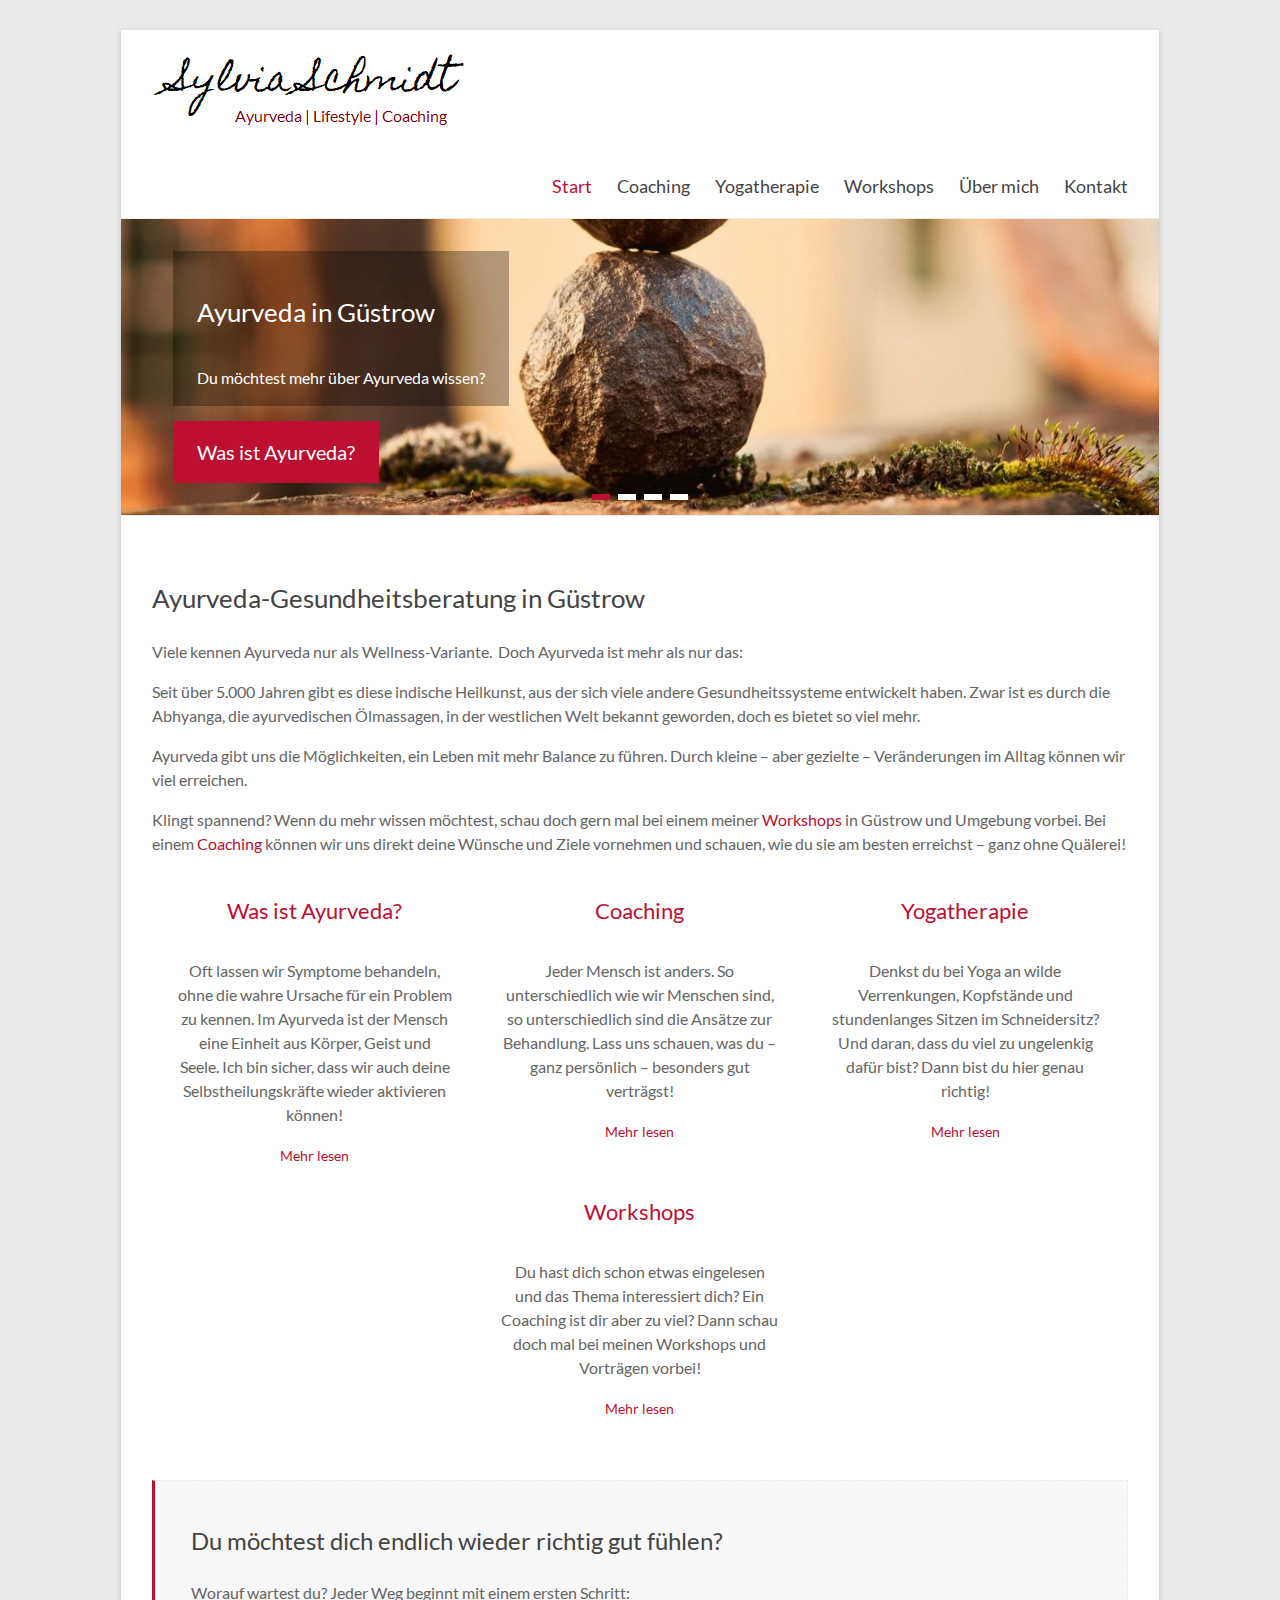
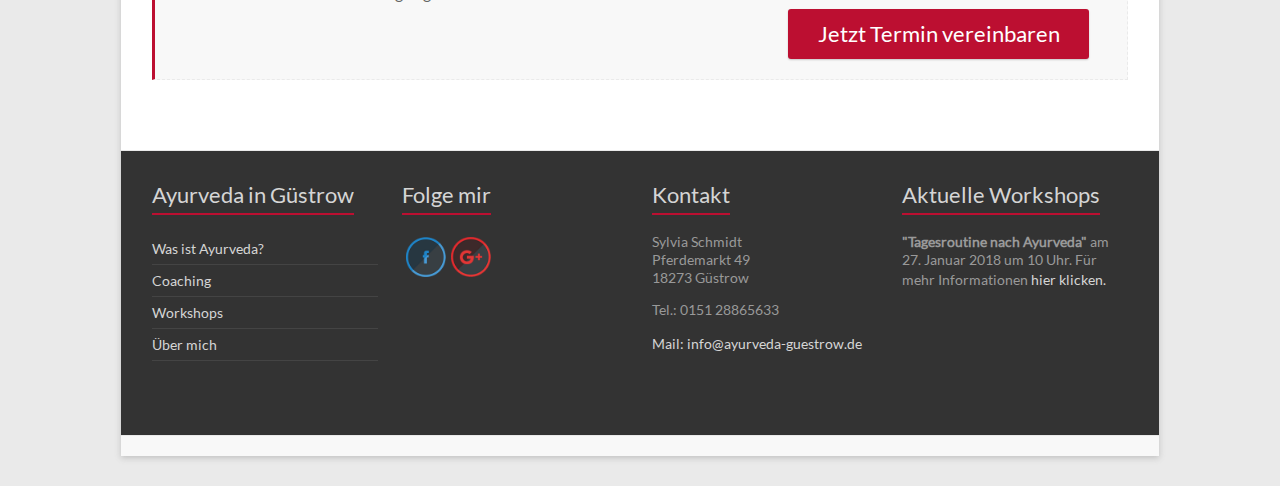
==== commit 220dbdca: "Additional one-third-box 1" ====
--- a/index.html
+++ b/index.html
@@ -246,13 +246,22 @@
 					</div>
 				</div>
 											<div class="tg-one-third">
-										<h3 class="widget-title"><a title="Mein Coaching" href="/coaching/">Mein Coaching</a></h3>					<p>Jeder Mensch ist anders. So unterschiedlich wie wir Menschen sind, so unterschiedlich sind die Ansätze zur Behandlung. Lass uns schauen, was du &#8211; ganz persönlich &#8211; besonders gut verträgst!</p>
+										<h3 class="widget-title"><a title="Coaching" href="/coaching/">Coaching</a></h3>					<p>Jeder Mensch ist anders. So unterschiedlich wie wir Menschen sind, so unterschiedlich sind die Ansätze zur Behandlung. Lass uns schauen, was du &#8211; ganz persönlich &#8211; besonders gut verträgst!</p>
 					<div class="more-link-wrap">
 						<a class="more-link" title="Mein Coaching" href="/coaching/">Mehr lesen</a>
 					</div>
 				</div>
+
+<div class="tg-one-third">
+    <h3 class="widget-title"><a title="Yogatherapie" href="/yogatherapie/">Yogatherapie</a></h3>					
+    <p>Denkst du bei Yoga an wilde Verrenkungen, Kopfstände und stundenlanges Sitzen im Schneidersitz? Und daran, dass du viel zu ungelenkig dafür bist? Dann bist du hier genau richtig!</p>
+    <div class="more-link-wrap">
+        <a class="more-link" title="Yogatherapie" href="/yogatherapie/">Mehr lesen</a>
+    </div>
+</div>
+
 											<div class="tg-one-third">
-										<h3 class="widget-title"><a title="Meine Workshops" href="/workshops/">Meine Workshops</a></h3>					<p>Du hast dich schon etwas eingelesen und das Thema interessiert dich? Ein Coaching ist dir aber zu viel? Dann schau doch mal bei meinen Workshops und Vorträgen vorbei!</p>
+										<h3 class="widget-title"><a title="Workshops" href="/workshops/">Workshops</a></h3>					<p>Du hast dich schon etwas eingelesen und das Thema interessiert dich? Ein Coaching ist dir aber zu viel? Dann schau doch mal bei meinen Workshops und Vorträgen vorbei!</p>
 					<div class="more-link-wrap">
 						<a class="more-link" title="Meine Workshops" href="/workshops/">Mehr lesen</a>
 					</div>
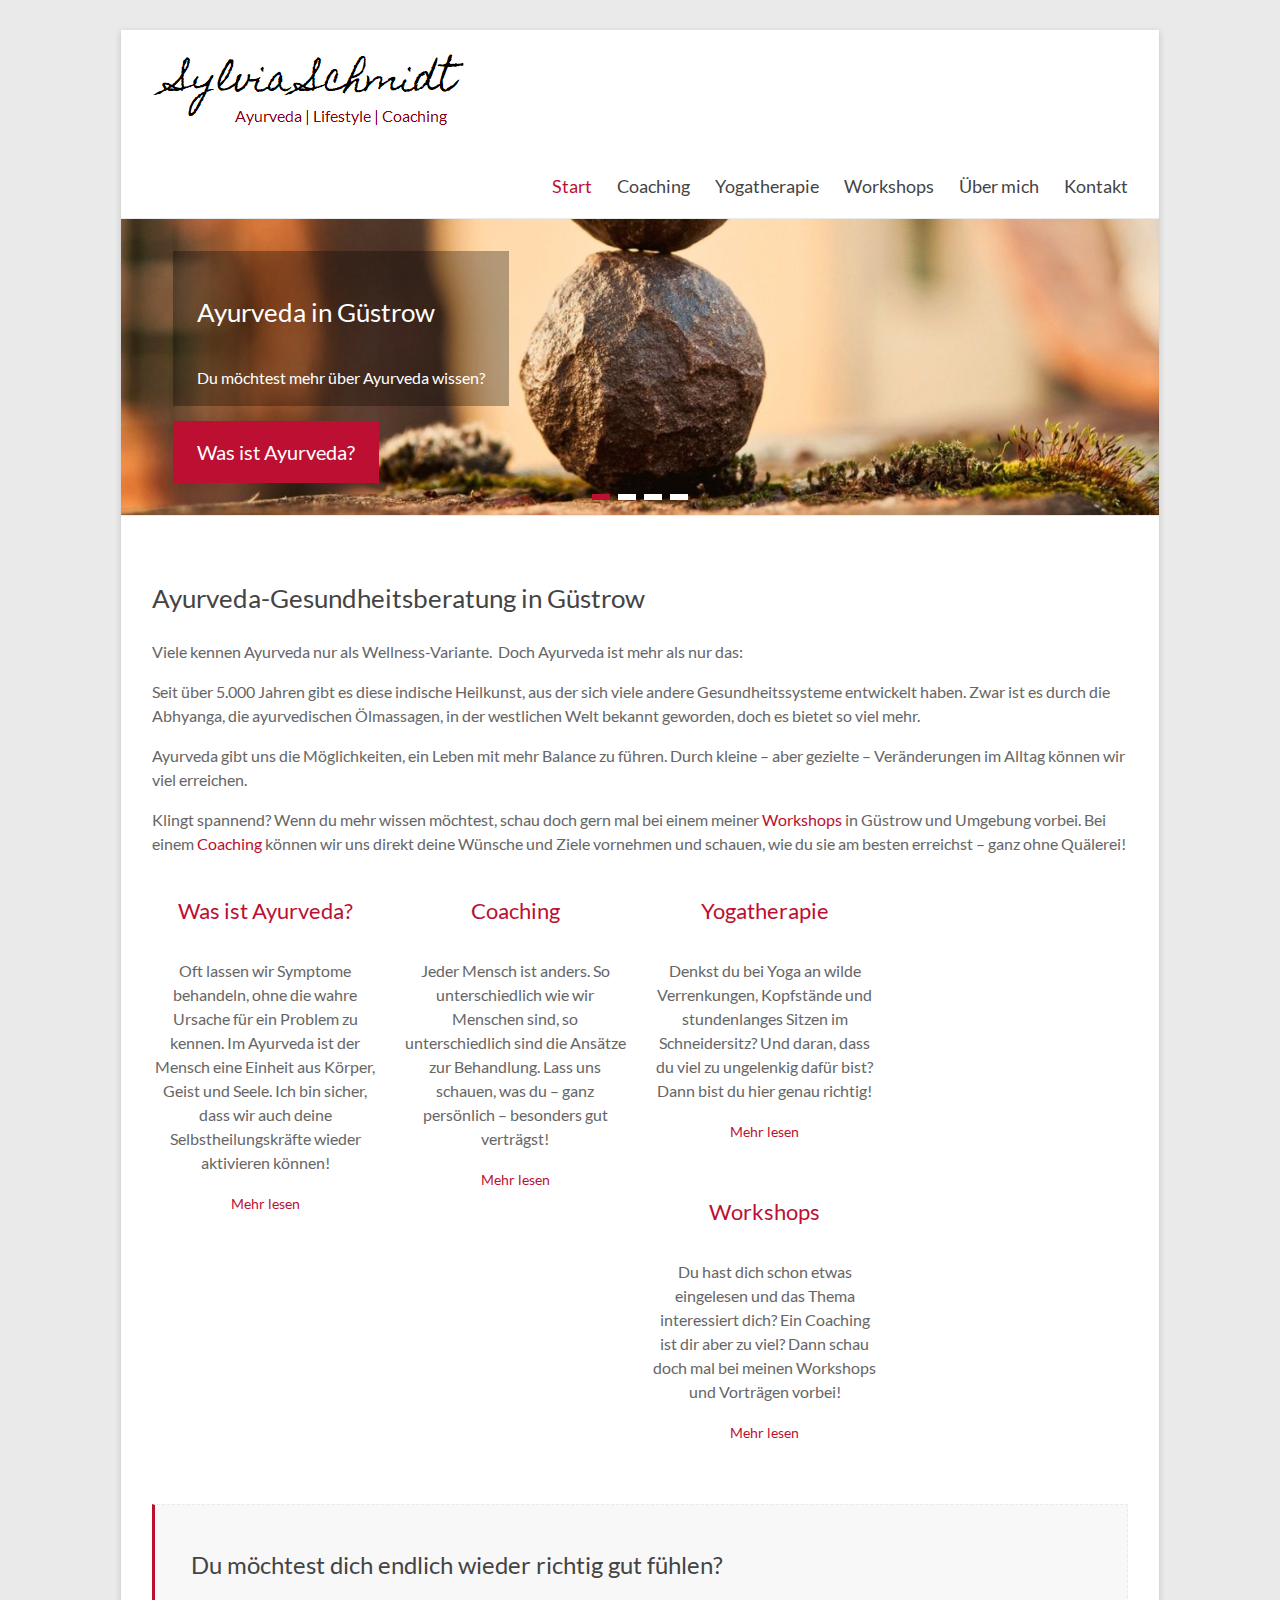
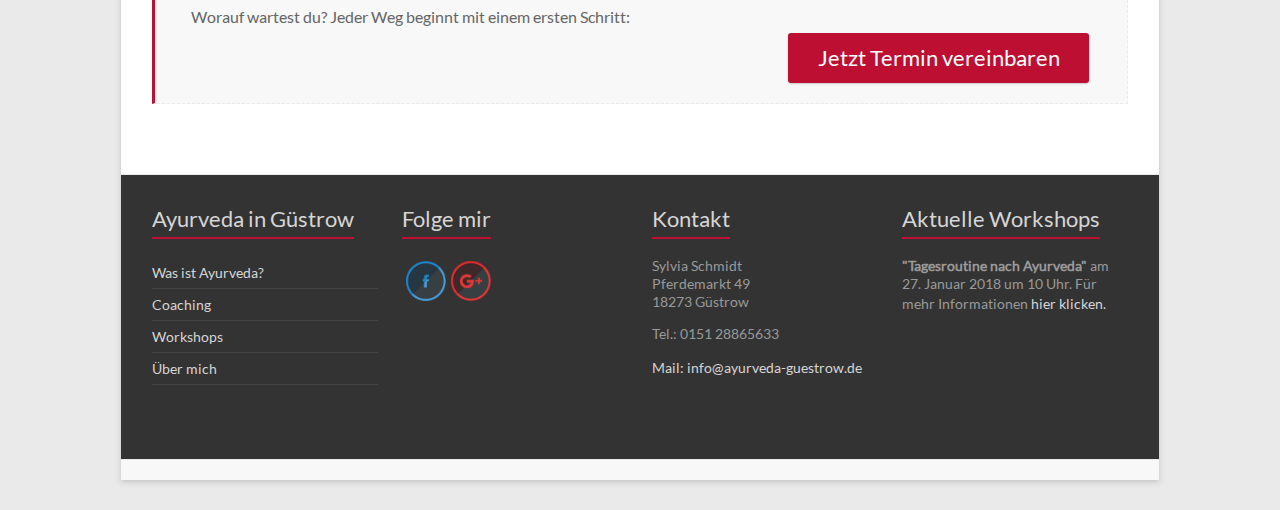
==== commit 03179421: "Additional one-third-box 2" ====
--- a/index.html
+++ b/index.html
@@ -239,20 +239,20 @@
 <p>Ayurveda gibt uns die Möglichkeiten, ein Leben mit mehr Balance zu führen. Durch kleine &#8211; aber gezielte &#8211; Veränderungen im Alltag können wir viel erreichen.</p>
 <p>Klingt spannend? Wenn du mehr wissen möchtest, schau doch gern mal bei einem meiner <a href="/workshops/">Workshops</a> in Güstrow und Umgebung vorbei. Bei einem <a href="/coaching/">Coaching</a> können wir uns direkt deine Wünsche und Ziele vornehmen und schauen, wie du sie am besten erreichst &#8211; ganz ohne Quälerei!</p>
 </div>
-		</section><section id="spacious_service_widget-2" class="widget widget_service_block clearfix">							<div class="tg-one-third">
+		</section><section id="spacious_service_widget-2" class="widget widget_service_block clearfix">							<div class="tg-one-fourth">
 										<h3 class="widget-title"><a title="Was ist Ayurveda?" href="/was-ist-ayurveda/">Was ist Ayurveda?</a></h3>					<p>Oft lassen wir Symptome behandeln, ohne die wahre Ursache für ein Problem zu kennen. Im Ayurveda ist der Mensch eine Einheit aus Körper, Geist und Seele. Ich bin sicher, dass wir auch deine Selbstheilungskräfte wieder aktivieren können!</p>
 					<div class="more-link-wrap">
 						<a class="more-link" title="Was ist Ayurveda?" href="/was-ist-ayurveda/">Mehr lesen</a>
 					</div>
 				</div>
-											<div class="tg-one-third">
+											<div class="tg-one-fourth">
 										<h3 class="widget-title"><a title="Coaching" href="/coaching/">Coaching</a></h3>					<p>Jeder Mensch ist anders. So unterschiedlich wie wir Menschen sind, so unterschiedlich sind die Ansätze zur Behandlung. Lass uns schauen, was du &#8211; ganz persönlich &#8211; besonders gut verträgst!</p>
 					<div class="more-link-wrap">
 						<a class="more-link" title="Mein Coaching" href="/coaching/">Mehr lesen</a>
 					</div>
 				</div>
 
-<div class="tg-one-third">
+<div class="tg-one-fourth">
     <h3 class="widget-title"><a title="Yogatherapie" href="/yogatherapie/">Yogatherapie</a></h3>					
     <p>Denkst du bei Yoga an wilde Verrenkungen, Kopfstände und stundenlanges Sitzen im Schneidersitz? Und daran, dass du viel zu ungelenkig dafür bist? Dann bist du hier genau richtig!</p>
     <div class="more-link-wrap">
@@ -260,7 +260,7 @@
     </div>
 </div>
 
-											<div class="tg-one-third">
+											<div class="tg-one-fourth">
 										<h3 class="widget-title"><a title="Workshops" href="/workshops/">Workshops</a></h3>					<p>Du hast dich schon etwas eingelesen und das Thema interessiert dich? Ein Coaching ist dir aber zu viel? Dann schau doch mal bei meinen Workshops und Vorträgen vorbei!</p>
 					<div class="more-link-wrap">
 						<a class="more-link" title="Meine Workshops" href="/workshops/">Mehr lesen</a>
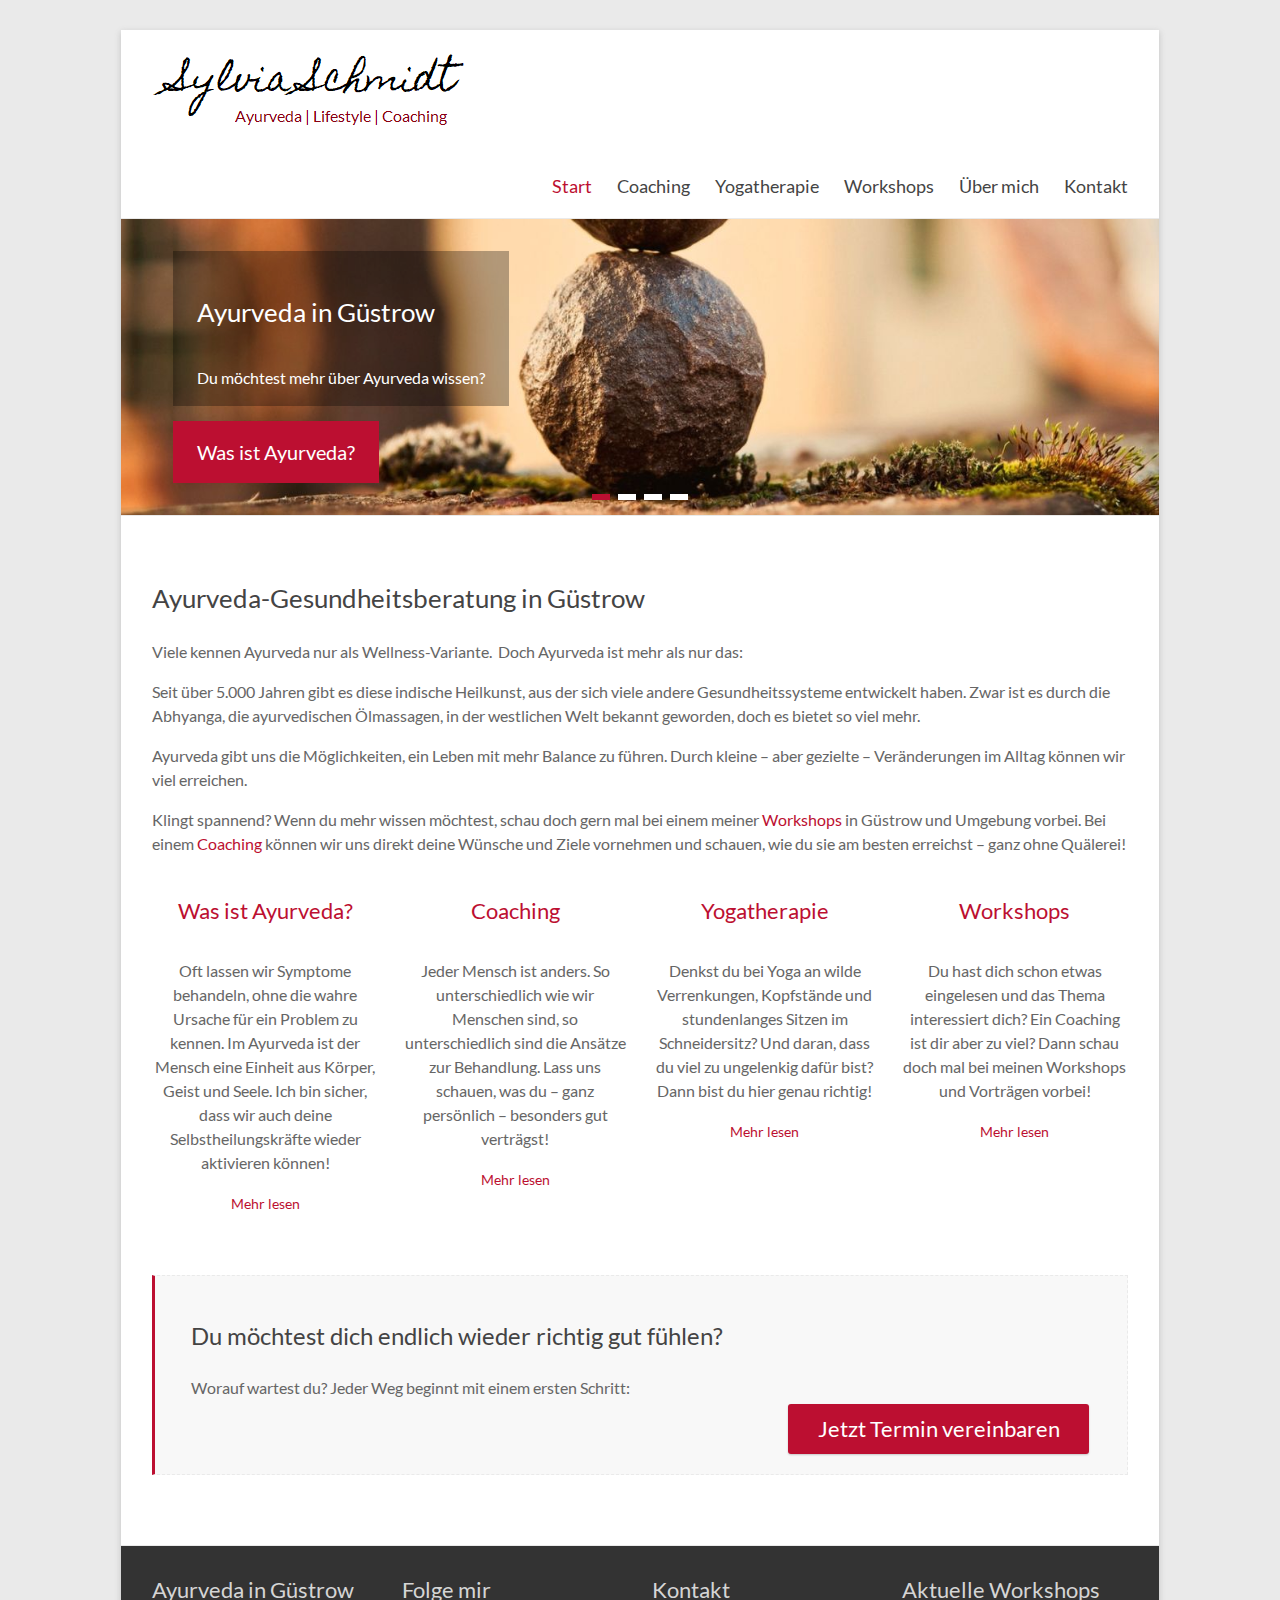
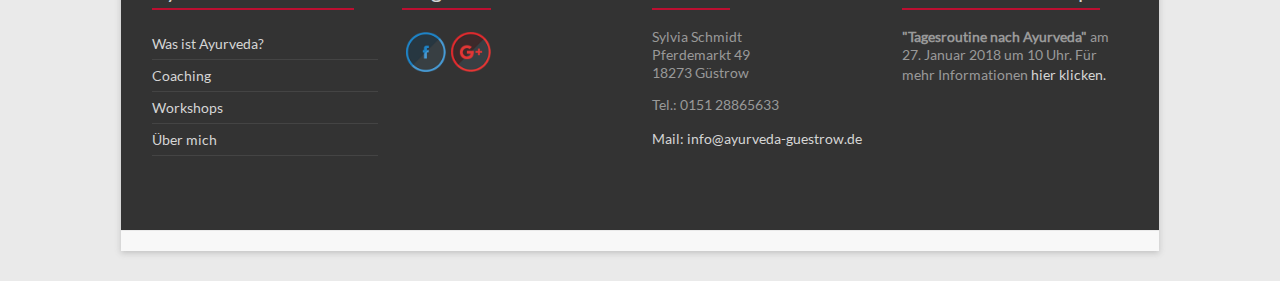
==== commit 59eed03c: "Additional one-third-box 3" ====
--- a/index.html
+++ b/index.html
@@ -260,7 +260,7 @@
     </div>
 </div>
 
-											<div class="tg-one-fourth">
+											<div class="tg-one-fourth tg-one-fourth-last">
 										<h3 class="widget-title"><a title="Workshops" href="/workshops/">Workshops</a></h3>					<p>Du hast dich schon etwas eingelesen und das Thema interessiert dich? Ein Coaching ist dir aber zu viel? Dann schau doch mal bei meinen Workshops und Vorträgen vorbei!</p>
 					<div class="more-link-wrap">
 						<a class="more-link" title="Meine Workshops" href="/workshops/">Mehr lesen</a>
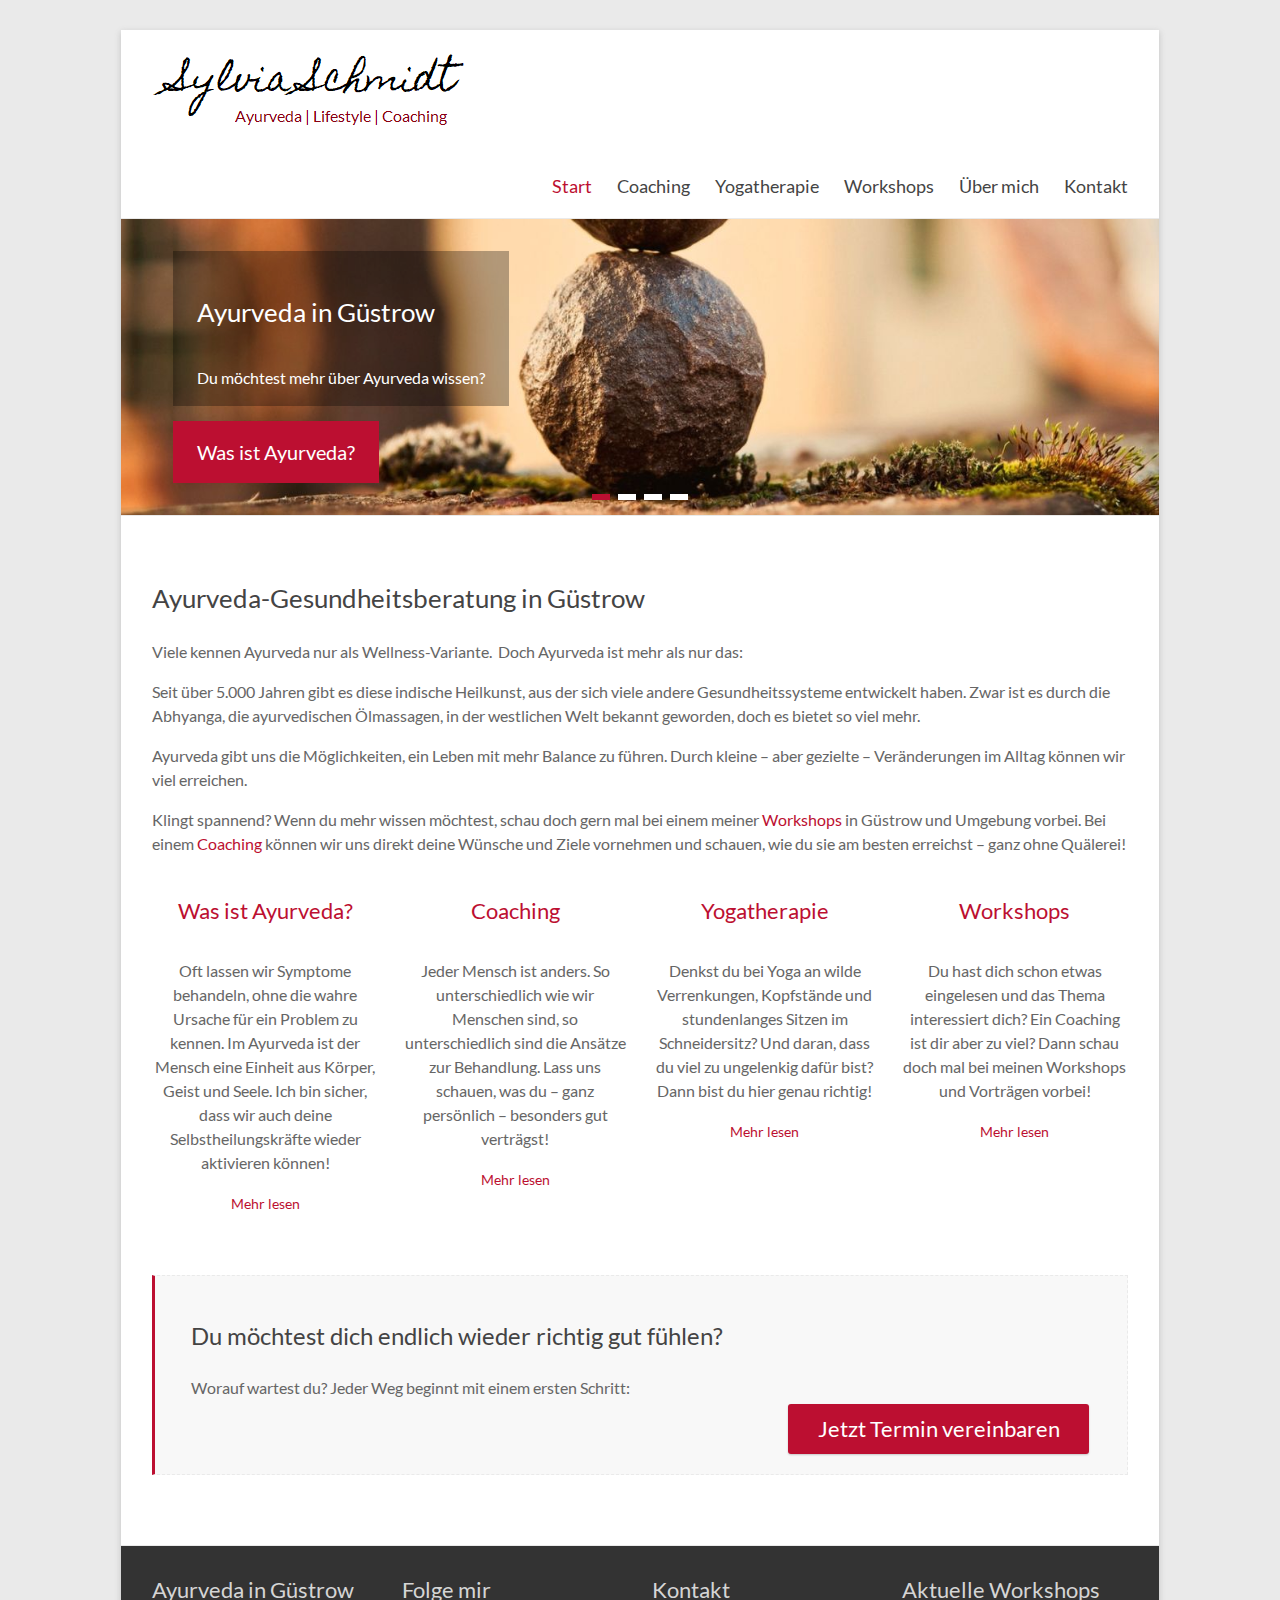
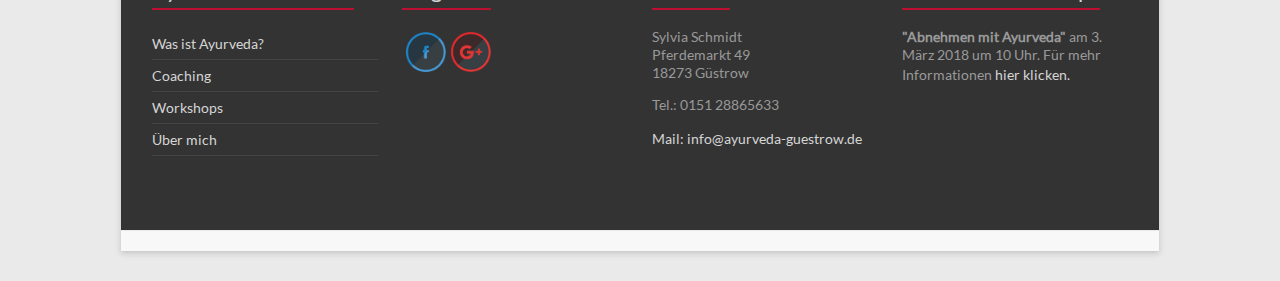
==== commit 55119674: "Update next workshop in footer" ====
--- a/index.html
+++ b/index.html
@@ -317,7 +317,7 @@
 </div>
 		</aside>			</div>
 			<div class="tg-one-fourth tg-one-fourth-last tg-column-4">
-				<aside id="text-11" class="widget widget_text"><h3 class="widget-title"><span>Aktuelle Workshops</span></h3>			<div class="textwidget"><p><b>"Tagesroutine nach Ayurveda"</b> am 27. Januar 2018 um 10 Uhr. Für mehr Informationen<a href="/workshops/"> hier klicken.</a></p>
+				<aside id="text-11" class="widget widget_text"><h3 class="widget-title"><span>Aktuelle Workshops</span></h3>			<div class="textwidget"><p><b>"Abnehmen mit Ayurveda"</b> am 3. März 2018 um 10 Uhr. Für mehr Informationen<a href="/workshops/"> hier klicken.</a></p>
 </div>
 		</aside>			</div>
 		</div>
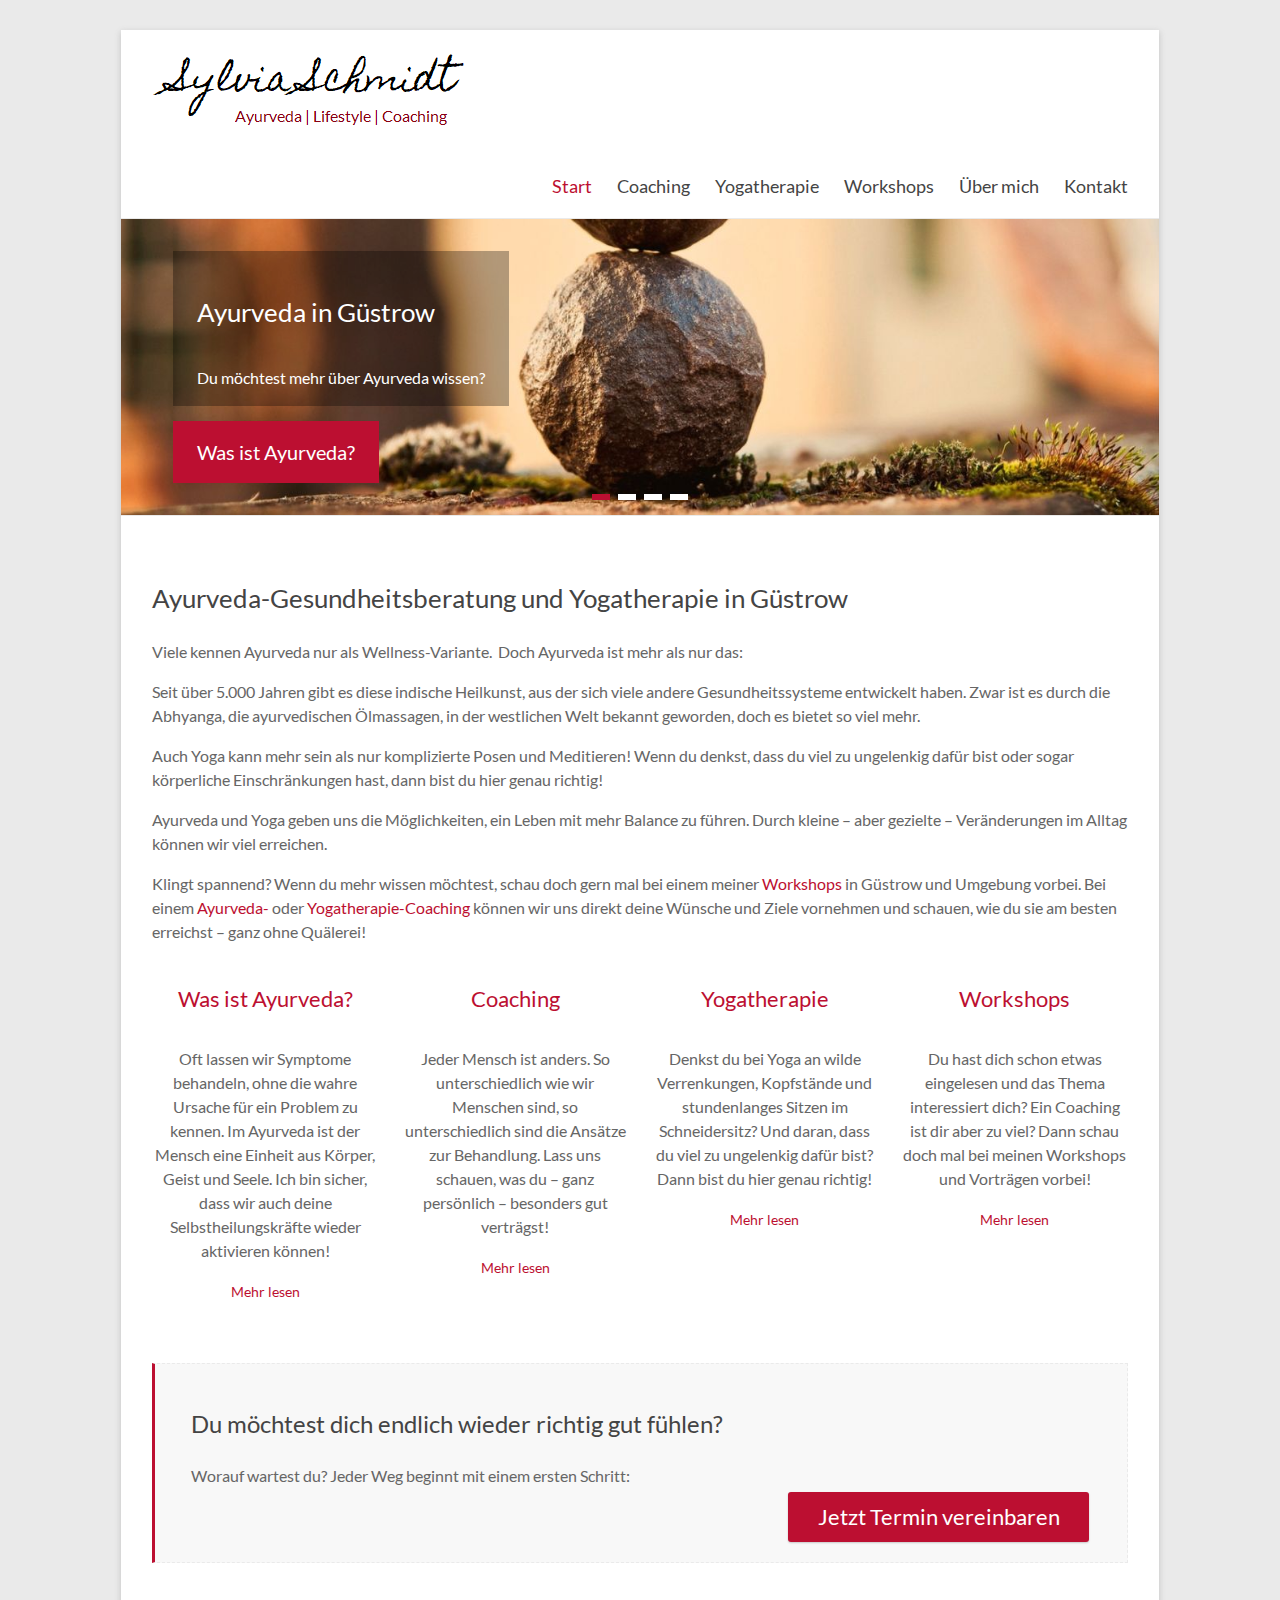
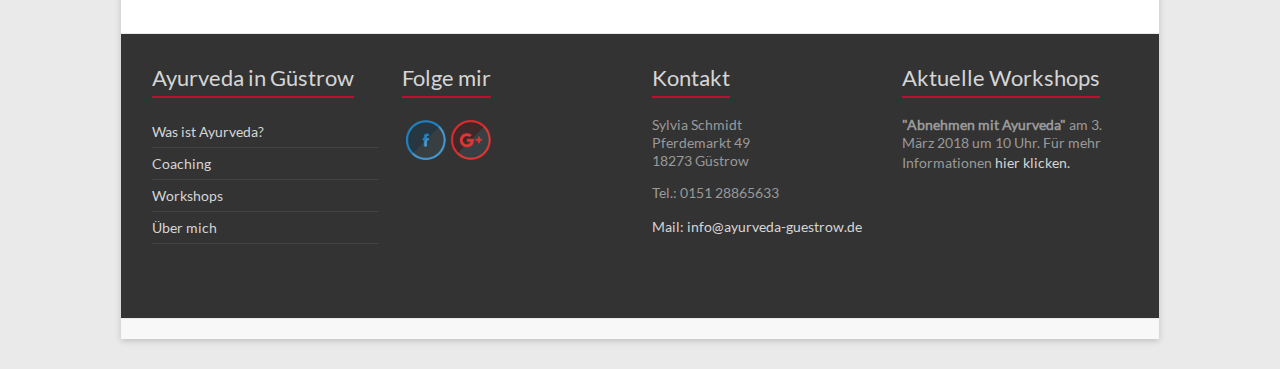
==== commit cdff1eab: "Minor corrections" ====
--- a/index.html
+++ b/index.html
@@ -234,10 +234,13 @@
 
 <div id="content" class="clearfix">
 
-	<section id="text-7" class="widget widget_text clearfix"><h3 class="widget-title">Ayurveda-Gesundheitsberatung in Güstrow</h3>			<div class="textwidget"><p>Viele kennen Ayurveda nur als Wellness-Variante.  Doch Ayurveda ist mehr als nur das:</p>
+	<section id="text-7" class="widget widget_text clearfix"><h3 class="widget-title">Ayurveda-Gesundheitsberatung und Yogatherapie in Güstrow</h3>			<div class="textwidget"><p>Viele kennen Ayurveda nur als Wellness-Variante.  Doch Ayurveda ist mehr als nur das:</p>
 <p>Seit über 5.000 Jahren gibt es diese indische Heilkunst, aus der sich viele andere Gesundheitssysteme entwickelt haben. Zwar ist es durch die Abhyanga, die ayurvedischen Ölmassagen, in der westlichen Welt bekannt geworden, doch es bietet so viel mehr.</p>
-<p>Ayurveda gibt uns die Möglichkeiten, ein Leben mit mehr Balance zu führen. Durch kleine &#8211; aber gezielte &#8211; Veränderungen im Alltag können wir viel erreichen.</p>
-<p>Klingt spannend? Wenn du mehr wissen möchtest, schau doch gern mal bei einem meiner <a href="/workshops/">Workshops</a> in Güstrow und Umgebung vorbei. Bei einem <a href="/coaching/">Coaching</a> können wir uns direkt deine Wünsche und Ziele vornehmen und schauen, wie du sie am besten erreichst &#8211; ganz ohne Quälerei!</p>
+<p>Auch Yoga kann mehr sein als nur komplizierte Posen und Meditieren! Wenn
+du denkst, dass du viel zu ungelenkig dafür bist oder sogar körperliche
+Einschränkungen hast, dann bist du hier genau richtig!</p>
+<p>Ayurveda und Yoga geben uns die Möglichkeiten, ein Leben mit mehr Balance zu führen. Durch kleine &#8211; aber gezielte &#8211; Veränderungen im Alltag können wir viel erreichen.</p>
+<p>Klingt spannend? Wenn du mehr wissen möchtest, schau doch gern mal bei einem meiner <a href="/workshops/">Workshops</a> in Güstrow und Umgebung vorbei. Bei einem <a href="/coaching/">Ayurveda-</a> oder <a href="/yogatherapie/">Yogatherapie-Coaching</a> können wir uns direkt deine Wünsche und Ziele vornehmen und schauen, wie du sie am besten erreichst &#8211; ganz ohne Quälerei!</p>
 </div>
 		</section><section id="spacious_service_widget-2" class="widget widget_service_block clearfix">							<div class="tg-one-fourth">
 										<h3 class="widget-title"><a title="Was ist Ayurveda?" href="/was-ist-ayurveda/">Was ist Ayurveda?</a></h3>					<p>Oft lassen wir Symptome behandeln, ohne die wahre Ursache für ein Problem zu kennen. Im Ayurveda ist der Mensch eine Einheit aus Körper, Geist und Seele. Ich bin sicher, dass wir auch deine Selbstheilungskräfte wieder aktivieren können!</p>
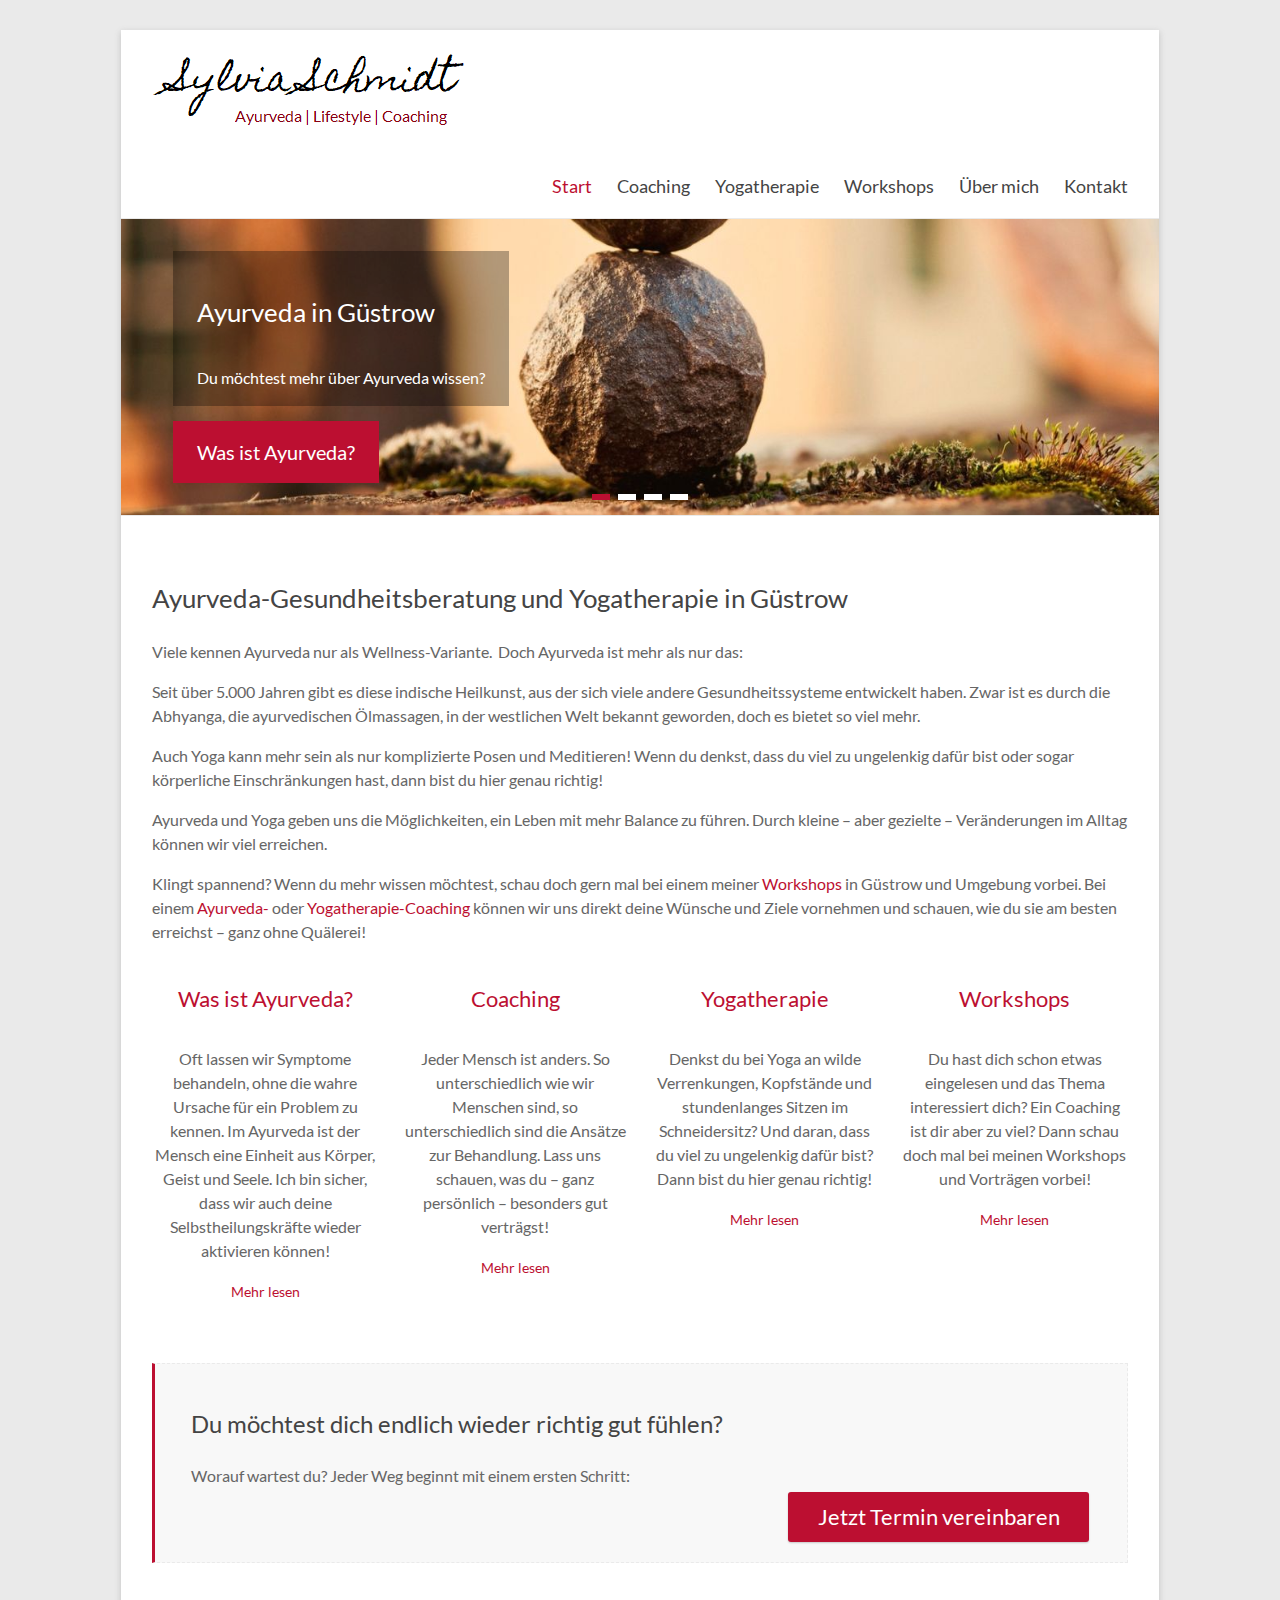
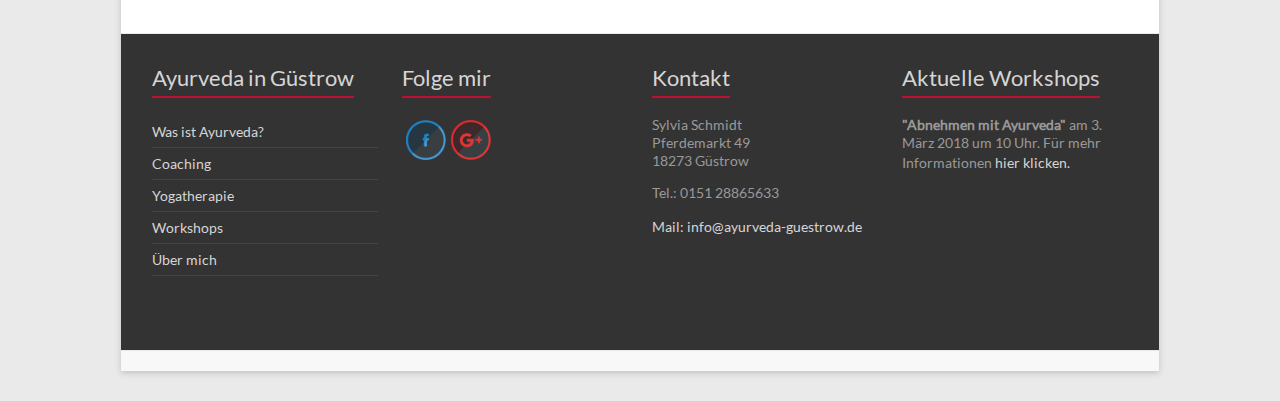
==== commit d051fcf1: "Add yogatherapie to footer navigation" ====
--- a/index.html
+++ b/index.html
@@ -289,7 +289,8 @@
 			<div class="tg-one-fourth tg-column-1">
 				<aside id="pages-2" class="widget widget_pages"><h3 class="widget-title"><span>Ayurveda in Güstrow</span></h3>		<ul>
 			<li class="page_item page-item-197"><a href="/was-ist-ayurveda/">Was ist Ayurveda?</a></li>
-<li class="page_item page-item-46"><a href="/angebot/">Coaching</a></li>
+<li class="page_item page-item-46"><a href="/coaching/">Coaching</a></li>
+<li class="page_item"><a href="/yogatherapie">Yogatherapie</a></li>
 <li class="page_item page-item-176"><a href="/workshops/">Workshops</a></li>
 <li class="page_item page-item-179"><a href="/ueber-mich/">Über mich</a></li>
 		</ul>
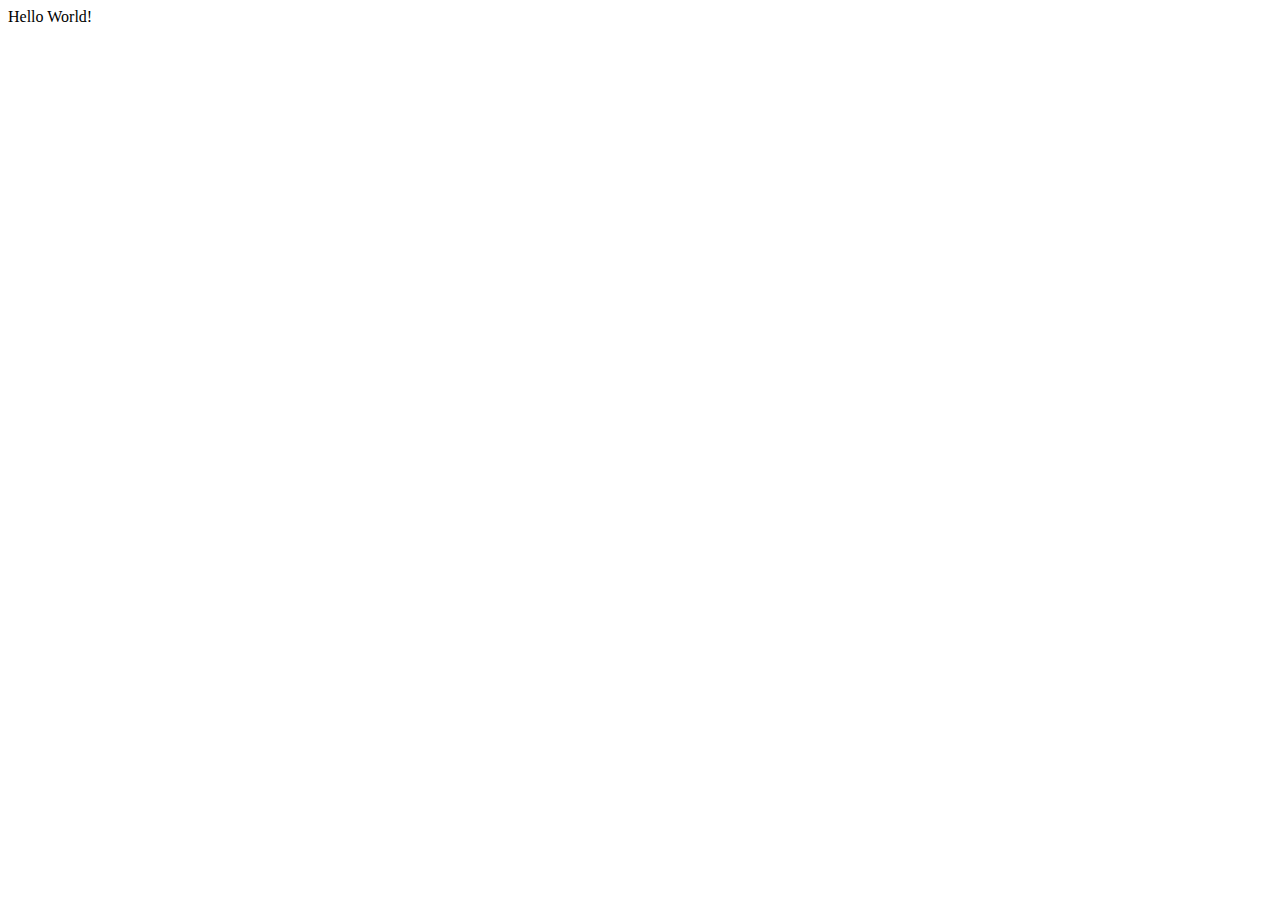
==== commit 459843b9: "Clear page" ====
--- a/index.html
+++ b/index.html
@@ -10,463 +10,9 @@
 <!--<![endif]-->
 <head>
 <meta charset="UTF-8" />
-<meta name="viewport" content="width=device-width, initial-scale=1">
-<link rel="profile" href="http://gmpg.org/xfn/11" />
-<link rel="pingback" href="/xmlrpc.php" />
-<title>Sylvia Schmidt &#8211; Ayurveda | Lifestyle | Coaching</title>
-<link rel="alternate" type="application/rss+xml" title="Sylvia Schmidt &raquo; Feed" href="/feed/" />
-<link rel="alternate" type="application/rss+xml" title="Sylvia Schmidt &raquo; Kommentar-Feed" href="/comments/feed/" />
-		<style type="text/css">
-img.wp-smiley,
-img.emoji {
-	display: inline !important;
-	border: none !important;
-	box-shadow: none !important;
-	height: 1em !important;
-	width: 1em !important;
-	margin: 0 .07em !important;
-	vertical-align: -0.1em !important;
-	background: none !important;
-	padding: 0 !important;
-}
-</style>
-<link rel='stylesheet' id='SFSImainCss-css'  href='/wp-content/plugins/ultimate-social-media-icons/css/sfsi-style.css?ver=4.9' type='text/css' media='all' />
-<link rel='stylesheet' id='spacious_style-css'  href='/wp-content/themes/spacious/style.css?ver=4.9' type='text/css' media='all' />
-<link rel='stylesheet' id='spacious-genericons-css'  href='/wp-content/themes/spacious/genericons/genericons.css?ver=3.3.1' type='text/css' media='all' />
-<!--link rel='stylesheet' id='google_fonts-css'  href='//fonts.googleapis.com/css?family=Lato&#038;ver=4.9' type='text/css' media='all' /-->
-<!--link rel='stylesheet' id='google-font-open-sans-css'  href='//fonts.googleapis.com/css?family=Open+Sans%3A400%2C300%2C700&#038;ver=4.9' type='text/css' media='all' /-->
-<link rel='stylesheet' id='mb-css'  href='/wp-content/plugins/mango-buttons/public/style/mb-button.css?ver=1.2.9' type='text/css' media='all' />
-<script type='text/javascript' src='/wp-includes/js/jquery/jquery.js?ver=1.12.4'></script>
-<script type='text/javascript' src='/wp-includes/js/jquery/jquery-migrate.min.js?ver=1.4.1'></script>
-<script type='text/javascript' src='/wp-content/themes/spacious/js/spacious-custom.js?ver=4.9'></script>
-<!--[if lte IE 8]>
-<script type='text/javascript' src='/wp-content/themes/spacious/js/html5shiv.min.js?ver=4.9'></script>
-<![endif]-->
-<link rel='https://api.w.org/' href='/wp-json/' />
-<link rel="EditURI" type="application/rsd+xml" title="RSD" href="/xmlrpc.php?rsd" />
-<link rel="wlwmanifest" type="application/wlwmanifest+xml" href="/wp-includes/wlwmanifest.xml" /> 
-<meta name="generator" content="WordPress 4.9" />
-<link rel="canonical" href="/" />
-<link rel='shortlink' href='/' />
-<link rel="alternate" type="application/json+oembed" href="/wp-json/oembed/1.0/embed?url=%2F" />
-<link rel="alternate" type="text/xml+oembed" href="/wp-json/oembed/1.0/embed?url=%2F&#038;format=xml" />
-<meta name="viewport" content="width=device-width, initial-scale=1">		<style type="text/css">.recentcomments a{display:inline !important;padding:0 !important;margin:0 !important;}</style>
-			<style type="text/css">
-			#site-title,
-		#site-description {
-			position: absolute;
-			clip: rect(1px, 1px, 1px, 1px);
-		}
-		</style>
-			<style type="text/css"> blockquote { border-left: 3px solid #bc0f31; }
-			.spacious-button, input[type="reset"], input[type="button"], input[type="submit"], button { background-color: #bc0f31; }
-			.previous a:hover, .next a:hover { 	color: #bc0f31; }
-			a { color: #bc0f31; }
-			#site-title a:hover { color: #bc0f31; }
-			.main-navigation ul li.current_page_item a, .main-navigation ul li:hover > a { color: #bc0f31; }
-			.main-navigation ul li ul { border-top: 1px solid #bc0f31; }
-			.main-navigation ul li ul li a:hover, .main-navigation ul li ul li:hover > a, .main-navigation ul li.current-menu-item ul li a:hover { color: #bc0f31; }
-			.site-header .menu-toggle:hover.entry-meta a.read-more:hover,#featured-slider .slider-read-more-button:hover,.call-to-action-button:hover,.entry-meta .read-more-link:hover,.spacious-button:hover, input[type="reset"]:hover, input[type="button"]:hover, input[type="submit"]:hover, button:hover { background: #8a0000; }
-			.main-small-navigation li:hover { background: #bc0f31; }
-			.main-small-navigation ul > .current_page_item, .main-small-navigation ul > .current-menu-item { background: #bc0f31; }
-			.main-navigation a:hover, .main-navigation ul li.current-menu-item a, .main-navigation ul li.current_page_ancestor a, .main-navigation ul li.current-menu-ancestor a, .main-navigation ul li.current_page_item a, .main-navigation ul li:hover > a  { color: #bc0f31; }
-			.small-menu a:hover, .small-menu ul li.current-menu-item a, .small-menu ul li.current_page_ancestor a, .small-menu ul li.current-menu-ancestor a, .small-menu ul li.current_page_item a, .small-menu ul li:hover > a { color: #bc0f31; }
-			#featured-slider .slider-read-more-button { background-color: #bc0f31; }
-			#controllers a:hover, #controllers a.active { background-color: #bc0f31; color: #bc0f31; }
-			.widget_service_block a.more-link:hover, .widget_featured_single_post a.read-more:hover,#secondary a:hover,logged-in-as:hover  a,.single-page p a:hover{ color: #8a0000; }
-			.breadcrumb a:hover { color: #bc0f31; }
-			.tg-one-half .widget-title a:hover, .tg-one-third .widget-title a:hover, .tg-one-fourth .widget-title a:hover { color: #bc0f31; }
-			.pagination span ,.site-header .menu-toggle:hover{ background-color: #bc0f31; }
-			.pagination a span:hover { color: #bc0f31; border-color: .#bc0f31; }
-			.widget_testimonial .testimonial-post { border-color: #bc0f31 #EAEAEA #EAEAEA #EAEAEA; }
-			.call-to-action-content-wrapper { border-color: #EAEAEA #EAEAEA #EAEAEA #bc0f31; }
-			.call-to-action-button { background-color: #bc0f31; }
-			#content .comments-area a.comment-permalink:hover { color: #bc0f31; }
-			.comments-area .comment-author-link a:hover { color: #bc0f31; }
-			.comments-area .comment-author-link span { background-color: #bc0f31; }
-			.comment .comment-reply-link:hover { color: #bc0f31; }
-			.nav-previous a:hover, .nav-next a:hover { color: #bc0f31; }
-			#wp-calendar #today { color: #bc0f31; }
-			.widget-title span { border-bottom: 2px solid #bc0f31; }
-			.footer-widgets-area a:hover { color: #bc0f31 !important; }
-			.footer-socket-wrapper .copyright a:hover { color: #bc0f31; }
-			a#back-top:before { background-color: #bc0f31; }
-			.read-more, .more-link { color: #bc0f31; }
-			.post .entry-title a:hover, .page .entry-title a:hover { color: #bc0f31; }
-			.post .entry-meta .read-more-link { background-color: #bc0f31; }
-			.post .entry-meta a:hover, .type-page .entry-meta a:hover { color: #bc0f31; }
-			.single #content .tags a:hover { color: #bc0f31; }
-			.widget_testimonial .testimonial-icon:before { color: #bc0f31; }
-			a#scroll-up { background-color: #bc0f31; }
-			.search-form span { background-color: #bc0f31; }</style>
-				<style type="text/css" id="wp-custom-css">
-			/*
-Füge deinen eigenen CSS-Code nach diesem Kommentar hinter dem abschließenden Schrägstrich ein. 
+</head>
 
-Klicke auf das Hilfe-Symbol oben, um mehr zu erfahren.
-*/
-
-.call-to-action-button {
-	width: fit-content;
-}
-
-@media screen and (max-width: 1078px) {
-   .call-to-action-button {
-    	width: 93%;
-   }	
-}		</style>
-	</head>
-
-<body class="home page-template page-template-page-templates page-template-business page-template-page-templatesbusiness-php page page-id-34 wp-custom-logo no-sidebar narrow-978">
-<div id="page" class="hfeed site">
-		<header id="masthead" class="site-header clearfix">
-
-		
-		<div id="header-text-nav-container">
-			<div class="inner-wrap">
-
-				<div id="header-text-nav-wrap" class="clearfix">
-					<div id="header-left-section">
-													<div id="header-logo-image">
-								
-								<a href="/" class="custom-logo-link" rel="home" itemprop="url"><img width="314" height="91" src="/wp-content/uploads/2017/11/cropped-Logo.png" class="custom-logo" alt="Sylvia Schmidt" itemprop="logo" srcset="/wp-content/uploads/2017/11/cropped-Logo.png 314w, /wp-content/uploads/2017/11/cropped-Logo-300x87.png 300w" sizes="(max-width: 314px) 100vw, 314px" /></a>							</div><!-- #header-logo-image -->
-												<div id="header-text" class="">
-                  							<h1 id="site-title">
-								<a href="/" title="Sylvia Schmidt" rel="home">Sylvia Schmidt</a>
-							</h1>
-                                                         <p id="site-description">Ayurveda | Lifestyle | Coaching</p>
-                  <!-- #site-description -->
-						</div><!-- #header-text -->
-					</div><!-- #header-left-section -->
-					<div id="header-right-section">
-												<nav id="site-navigation" class="main-navigation" role="navigation">
-							<h3 class="menu-toggle">Menü</h3>
-							<div class="menu-hauptmenue-container"><ul id="menu-hauptmenue" class="menu"><li id="menu-item-226" class="menu-item menu-item-type-post_type menu-item-object-page menu-item-home current-menu-item page_item page-item-34 current_page_item menu-item-226"><a href="/">Start</a></li>
-<li id="menu-item-354" class="menu-item menu-item-type-post_type menu-item-object-page menu-item-354"><a href="/coaching/">Coaching</a></li>
-<li id="menu-item-400"><a href="/yogatherapie/">Yogatherapie</a></li>
-<li id="menu-item-367" class="menu-item menu-item-type-post_type menu-item-object-page menu-item-367"><a href="/workshops/">Workshops</a></li>
-<li id="menu-item-180" class="menu-item menu-item-type-post_type menu-item-object-page menu-item-180"><a href="/ueber-mich/">Über mich</a></li>
-<li id="menu-item-88" class="menu-item menu-item-type-post_type menu-item-object-page menu-item-has-children menu-item-88"><a href="/kontakt/">Kontakt</a>
-<ul class="sub-menu">
-	<li id="menu-item-87" class="menu-item menu-item-type-post_type menu-item-object-page menu-item-87"><a href="/kontakt/impressum/">Impressum</a></li>
-	<li id="menu-item-380" class="menu-item menu-item-type-post_type menu-item-object-page menu-item-380"><a href="/kontakt/disclaimer/">Disclaimer</a></li>
-</ul>
-</li>
-</ul></div>						</nav>
-			    	</div><!-- #header-right-section -->
-
-			   </div><!-- #header-text-nav-wrap -->
-			</div><!-- .inner-wrap -->
-		</div><!-- #header-text-nav-container -->
-
-		
-				<section id="featured-slider">
-			<div class="slider-cycle">
-										<div class="slides displayblock">
-							<figure>
-								<img alt="Ayurveda in Güstrow" src="/wp-content/uploads/2017/10/Ayurveda.jpg">
-							</figure>
-							<div class="entry-container">
-																<div class="entry-description-container">
-																		<div class="slider-title-head"><h3 class="entry-title"><a href="/was-ist-ayurveda/" title="Ayurveda in Güstrow"><span>Ayurveda in Güstrow</span></a></h3></div>
-																		<div class="entry-content"><p>Du möchtest mehr über Ayurveda wissen?</p></div>
-																	</div>
-																<div class="clearfix"></div>
-																<a class="slider-read-more-button" href="/was-ist-ayurveda/" title="Ayurveda in Güstrow">Was ist Ayurveda?</a>
-															</div>
-						</div>
-												<div class="slides displaynone">
-							<figure>
-								<img alt="Individuelles Coaching" src="/wp-content/uploads/2017/11/Coaching-1.png">
-							</figure>
-							<div class="entry-container">
-																<div class="entry-description-container">
-																		<div class="slider-title-head"><h3 class="entry-title"><a href="/coaching/" title="Individuelles Coaching"><span>Individuelles Coaching</span></a></h3></div>
-																		<div class="entry-content"><p>Du möchtest deinen Lifestyle ändern und gesünder leben?</p></div>
-																	</div>
-																<div class="clearfix"></div>
-																<a class="slider-read-more-button" href="/coaching/" title="Individuelles Coaching">Mehr zum Coaching</a>
-															</div>
-						</div>
-
-
-
-<div class="slides displaynone">
-	<figure>
-		<img alt="Yogatherapie" src="/wp-content/uploads/2018/01/Yogatherapie.png">
-	</figure>
-	<div class="entry-container">
-		<div class="entry-description-container">
-			<div class="slider-title-head">
-                <h3 class="entry-title">
-                    <a href="/yogatherapie/" title="Yogatherapie"><span>Yogatherapie</span></a>
-                </h3>
-            </div>
-			<div class="entry-content">
-                <p>Du möchtest wissen, ob Yogatherapie dir helfen kann?</p></div>
-	    	</div>
-		<div class="clearfix"></div>
-		<a class="slider-read-more-button" href="/yogatherapie/" title="Yogatherapie">Mehr zur Yogatherapie</a>
-	</div>
-</div>
-
-
-												<div class="slides displaynone">
-							<figure>
-								<img alt="Workshop-Angebote" src="/wp-content/uploads/2017/10/Coaching.png">
-							</figure>
-							<div class="entry-container">
-																<div class="entry-description-container">
-																		<div class="slider-title-head"><h3 class="entry-title"><a href="/workshops/" title="Workshop-Angebote"><span>Workshop-Angebote</span></a></h3></div>
-																		<div class="entry-content"><p>Du möchtest erfahren, was Ayurveda für dich bereithält?</p></div>
-																	</div>
-																<div class="clearfix"></div>
-																<a class="slider-read-more-button" href="/workshops/" title="Workshop-Angebote">Jetzt Workshops finden</a>
-															</div>
-						</div>
-						 <nav id="controllers" class="clearfix"></nav>
-			</div>
-		</section>
-
-			</header>
-			<div id="main" class="clearfix">
-		<div class="inner-wrap">
-
-<div id="content" class="clearfix">
-
-	<section id="text-7" class="widget widget_text clearfix"><h3 class="widget-title">Ayurveda-Gesundheitsberatung und Yogatherapie in Güstrow</h3>			<div class="textwidget"><p>Viele kennen Ayurveda nur als Wellness-Variante.  Doch Ayurveda ist mehr als nur das:</p>
-<p>Seit über 5.000 Jahren gibt es diese indische Heilkunst, aus der sich viele andere Gesundheitssysteme entwickelt haben. Zwar ist es durch die Abhyanga, die ayurvedischen Ölmassagen, in der westlichen Welt bekannt geworden, doch es bietet so viel mehr.</p>
-<p>Auch Yoga kann mehr sein als nur komplizierte Posen und Meditieren! Wenn
-du denkst, dass du viel zu ungelenkig dafür bist oder sogar körperliche
-Einschränkungen hast, dann bist du hier genau richtig!</p>
-<p>Ayurveda und Yoga geben uns die Möglichkeiten, ein Leben mit mehr Balance zu führen. Durch kleine &#8211; aber gezielte &#8211; Veränderungen im Alltag können wir viel erreichen.</p>
-<p>Klingt spannend? Wenn du mehr wissen möchtest, schau doch gern mal bei einem meiner <a href="/workshops/">Workshops</a> in Güstrow und Umgebung vorbei. Bei einem <a href="/coaching/">Ayurveda-</a> oder <a href="/yogatherapie/">Yogatherapie-Coaching</a> können wir uns direkt deine Wünsche und Ziele vornehmen und schauen, wie du sie am besten erreichst &#8211; ganz ohne Quälerei!</p>
-</div>
-		</section><section id="spacious_service_widget-2" class="widget widget_service_block clearfix">							<div class="tg-one-fourth">
-										<h3 class="widget-title"><a title="Was ist Ayurveda?" href="/was-ist-ayurveda/">Was ist Ayurveda?</a></h3>					<p>Oft lassen wir Symptome behandeln, ohne die wahre Ursache für ein Problem zu kennen. Im Ayurveda ist der Mensch eine Einheit aus Körper, Geist und Seele. Ich bin sicher, dass wir auch deine Selbstheilungskräfte wieder aktivieren können!</p>
-					<div class="more-link-wrap">
-						<a class="more-link" title="Was ist Ayurveda?" href="/was-ist-ayurveda/">Mehr lesen</a>
-					</div>
-				</div>
-											<div class="tg-one-fourth">
-										<h3 class="widget-title"><a title="Coaching" href="/coaching/">Coaching</a></h3>					<p>Jeder Mensch ist anders. So unterschiedlich wie wir Menschen sind, so unterschiedlich sind die Ansätze zur Behandlung. Lass uns schauen, was du &#8211; ganz persönlich &#8211; besonders gut verträgst!</p>
-					<div class="more-link-wrap">
-						<a class="more-link" title="Mein Coaching" href="/coaching/">Mehr lesen</a>
-					</div>
-				</div>
-
-<div class="tg-one-fourth">
-    <h3 class="widget-title"><a title="Yogatherapie" href="/yogatherapie/">Yogatherapie</a></h3>					
-    <p>Denkst du bei Yoga an wilde Verrenkungen, Kopfstände und stundenlanges Sitzen im Schneidersitz? Und daran, dass du viel zu ungelenkig dafür bist? Dann bist du hier genau richtig!</p>
-    <div class="more-link-wrap">
-        <a class="more-link" title="Yogatherapie" href="/yogatherapie/">Mehr lesen</a>
-    </div>
-</div>
-
-											<div class="tg-one-fourth tg-one-fourth-last">
-										<h3 class="widget-title"><a title="Workshops" href="/workshops/">Workshops</a></h3>					<p>Du hast dich schon etwas eingelesen und das Thema interessiert dich? Ein Coaching ist dir aber zu viel? Dann schau doch mal bei meinen Workshops und Vorträgen vorbei!</p>
-					<div class="more-link-wrap">
-						<a class="more-link" title="Meine Workshops" href="/workshops/">Mehr lesen</a>
-					</div>
-				</div>
-									</section><section id="spacious_call_to_action_widget-2" class="widget widget_call_to_action clearfix">			<div class="call-to-action-content-wrapper clearfix">
-				<div class="call-to-action-content">
-										<h3>Du möchtest dich endlich wieder richtig gut fühlen?</h3>
-										<p>Worauf wartest du? Jeder Weg beginnt mit einem ersten Schritt:</p>
-									</div>
-									<a class="call-to-action-button" href="/kontakt/" title="Jetzt Termin vereinbaren">Jetzt Termin vereinbaren</a>
-							</div>
-		</section>
-	</div>
-
-
-		</div><!-- .inner-wrap -->
-	</div><!-- #main -->
-			<footer id="colophon" class="clearfix">
-			<div class="footer-widgets-wrapper">
-	<div class="inner-wrap">
-		<div class="footer-widgets-area clearfix">
-			<div class="tg-one-fourth tg-column-1">
-				<aside id="pages-2" class="widget widget_pages"><h3 class="widget-title"><span>Ayurveda in Güstrow</span></h3>		<ul>
-			<li class="page_item page-item-197"><a href="/was-ist-ayurveda/">Was ist Ayurveda?</a></li>
-<li class="page_item page-item-46"><a href="/coaching/">Coaching</a></li>
-<li class="page_item"><a href="/yogatherapie">Yogatherapie</a></li>
-<li class="page_item page-item-176"><a href="/workshops/">Workshops</a></li>
-<li class="page_item page-item-179"><a href="/ueber-mich/">Über mich</a></li>
-		</ul>
-		</aside>			</div>
-			<div class="tg-one-fourth tg-column-2">
-				<aside id="sfsi-widget-2" class="widget sfsi"><h3 class="widget-title"><span>Folge mir</span></h3>            <div class="sfsi_widget" data-position="widget">   
-				<div id='sfsi_wDiv'></div>
-                    <div class="norm_row sfsi_wDiv"  style="width:225px;text-align:left;position:absolute;"><div style='width:40px; height:40px;margin-left:5px;margin-bottom:5px;' class='sfsi_wicons shuffeldiv'><div class='inerCnt'><a class='sficn' effect='' target='_blank'  href='https://www.facebook.com/Ayurveda-G%C3%BCstrow-130472997608257/' id='sfsiid_facebook' alt='Facebook' style='opacity:1' ><img alt='Facebook' title='Facebook' src='/wp-content/plugins/ultimate-social-media-icons/images/icons_theme/shaded_dark/shaded_dark_facebook.png' width='40' height='40' style='' class='sfcm sfsi_wicon' effect=''   /></a></div></div><div style='width:40px; height:40px;margin-left:5px;margin-bottom:5px;' class='sfsi_wicons shuffeldiv'><div class='inerCnt'><a class='sficn' effect='' target='_blank'  href='https://plus.google.com/u/1/b/106501388375575590249/106501388375575590249' id='sfsiid_google' alt='Google+' style='opacity:1' ><img alt='Google+' title='Google+' src='/wp-content/plugins/ultimate-social-media-icons/images/icons_theme/shaded_dark/shaded_dark_google.png' width='40' height='40' style='' class='sfcm sfsi_wicon' effect=''   /></a></div></div></div><div id="sfsi_holder" class="sfsi_holders" style="position: relative; float: left;width:100%;z-index:-1;"></div><script>jQuery(".sfsi_widget").each(function( index ) {
-					if(jQuery(this).attr("data-position") == "widget")
-					{
-						var wdgt_hght = jQuery(this).children(".norm_row.sfsi_wDiv").height();
-						var title_hght = jQuery(this).parent(".widget.sfsi").children(".widget-title").height();
-						var totl_hght = parseInt( title_hght ) + parseInt( wdgt_hght );
-						jQuery(this).parent(".widget.sfsi").css("min-height", totl_hght+"px");
-					}
-				});</script>	      		<div style="clear: both;"></div>
-            </div>
-            </aside>			</div>
-			<div class="tg-one-fourth tg-after-two-blocks-clearfix tg-column-3">
-				<aside id="text-10" class="widget widget_text"><h3 class="widget-title"><span>Kontakt</span></h3>			<div class="textwidget"><p>Sylvia Schmidt<br />
-Pferdemarkt 49<br />
-18273 Güstrow</p>
-<p>Tel.: 0151 28865633</p>
-<script type="text/javascript">
-var infomail='info' + '@' + atob("YXl1cnZlZGEtZ3Vlc3Ryb3cuZGU=");
-document.write('<p><a href="mailto:' + infomail + '">Mail: ' + infomail + '</a></p>');
-</script>
-</div>
-		</aside>			</div>
-			<div class="tg-one-fourth tg-one-fourth-last tg-column-4">
-				<aside id="text-11" class="widget widget_text"><h3 class="widget-title"><span>Aktuelle Workshops</span></h3>			<div class="textwidget"><p><b>"Abnehmen mit Ayurveda"</b> am 3. März 2018 um 10 Uhr. Für mehr Informationen<a href="/workshops/"> hier klicken.</a></p>
-</div>
-		</aside>			</div>
-		</div>
-	</div>
-</div>
-			<div class="footer-socket-wrapper clearfix">
-				<div class="inner-wrap">
-					<div class="footer-socket-area">
-						<!--?php do_action( 'spacious_footer_copyright' ); ?>
-						<nav class="small-menu clearfix">
-							-->
-		    			</nav>
-					</div>
-				</div>
-			</div>
-		</footer>
-		<a href="#masthead" id="scroll-up"></a>
-	</div><!-- #page -->
-	     <script>
-	    jQuery( document ).scroll(function( $ )
-		{
-	    	var y = jQuery(this).scrollTop();
-	      	if (/Android|webOS|iPhone|iPad|iPod|BlackBerry|IEMobile|Opera Mini/i.test(navigator.userAgent))
-			{	 
-			   if(jQuery(window).scrollTop() + jQuery(window).height() >= jQuery(document).height()-100)
-			   {
-				  jQuery('.sfsi_outr_div').css({'z-index':'9996',opacity:1,top:jQuery(window).scrollTop()+"px",position:"absolute"});
-				  jQuery('.sfsi_outr_div').fadeIn(200);
-				  jQuery('.sfsi_FrntInner_chg').fadeIn(200);
-			   }
-			   else{
-				   jQuery('.sfsi_outr_div').fadeOut();
-				   jQuery('.sfsi_FrntInner_chg').fadeOut();
-			   }
-		  }
-		  else
-		  {
-			   if(jQuery(window).scrollTop() + jQuery(window).height() >= jQuery(document).height()-3)
-			   {
-					jQuery('.sfsi_outr_div').css({'z-index':'9996',opacity:1,top:jQuery(window).scrollTop()+200+"px",position:"absolute"});
-					jQuery('.sfsi_outr_div').fadeIn(200);
-					jQuery('.sfsi_FrntInner_chg').fadeIn(200);
-		  	   }
-	 		   else
-			   {
-				 jQuery('.sfsi_outr_div').fadeOut();
-				 jQuery('.sfsi_FrntInner_chg').fadeOut();
-			   }
-	 	  } 
-		});
-     </script>
-        <style type="text/css" aria-selected="true">
-			.sfsi_subscribe_Popinner
-			{
-								width: 100% !important;
-				height: auto !important;
-												border: 1px solid #b5b5b5 !important;
-								padding: 18px 0px !important;
-				background-color: #ffffff !important;
-			}
-			.sfsi_subscribe_Popinner form
-			{
-				margin: 0 20px !important;
-			}
-			.sfsi_subscribe_Popinner h5
-			{
-				font-family: Helvetica,Arial,sans-serif !important;
-								font-weight: bold !important;
-								color: #000000 !important;
-				font-size: 16px !important;
-				text-align: center !important;
-				margin: 0 0 10px !important;
-    			padding: 0 !important;
-			}
-			.sfsi_subscription_form_field {
-				margin: 5px 0 !important;
-				width: 100% !important;
-				display: inline-flex;
-				display: -webkit-inline-flex;
-			}
-			.sfsi_subscription_form_field input {
-				width: 100% !important;
-				padding: 10px 0px !important;
-			}
-			.sfsi_subscribe_Popinner input[type=email]
-			{
-				font-family: Helvetica,Arial,sans-serif !important;
-								font-style: normal !important;
-								color:  !important;
-				font-size: 14px !important;
-				text-align: center !important;
-			}
-			.sfsi_subscribe_Popinner input[type=email]::-webkit-input-placeholder {
-			   	font-family: Helvetica,Arial,sans-serif !important;
-								font-style: normal !important;
-								color:  !important;
-				font-size: 14px !important;
-				text-align: center !important;
-			}
-			.sfsi_subscribe_Popinner input[type=email]:-moz-placeholder { /* Firefox 18- */
-			    font-family: Helvetica,Arial,sans-serif !important;
-								font-style: normal !important;
-								color:  !important;
-				font-size: 14px !important;
-				text-align: center !important;
-			}
-			.sfsi_subscribe_Popinner input[type=email]::-moz-placeholder {  /* Firefox 19+ */
-			    font-family: Helvetica,Arial,sans-serif !important;
-								font-style: normal !important;
-								color:  !important;
-				font-size: 14px !important;
-				text-align: center !important;
-			}
-			.sfsi_subscribe_Popinner input[type=email]:-ms-input-placeholder {  
-			  	font-family: Helvetica,Arial,sans-serif !important;
-								font-style: normal !important;
-								color:  !important;
-				font-size: 14px !important;
-				text-align: center !important;
-			}
-			.sfsi_subscribe_Popinner input[type=submit]
-			{
-				font-family: Helvetica,Arial,sans-serif !important;
-								font-weight: bold !important;
-								color: #000000 !important;
-				font-size: 16px !important;
-				text-align: center !important;
-				background-color: #dedede !important;
-			}
-		</style>
-	<script type='text/javascript' src='/wp-includes/js/jquery/ui/core.min.js?ver=1.11.4'></script>
-<script type='text/javascript' src='/wp-content/plugins/ultimate-social-media-icons/js/shuffle/modernizr.custom.min.js?ver=4.9'></script>
-<script type='text/javascript' src='/wp-content/plugins/ultimate-social-media-icons/js/shuffle/jquery.shuffle.min.js?ver=4.9'></script>
-<script type='text/javascript' src='/wp-content/plugins/ultimate-social-media-icons/js/shuffle/random-shuffle-min.js?ver=4.9'></script>
-<script type='text/javascript'>
-/* <![CDATA[ */
-var ajax_object = {"ajax_url":"\/wp-admin\/admin-ajax.php"};
-var ajax_object = {"ajax_url":"\/wp-admin\/admin-ajax.php","plugin_url":"\/wp-content\/plugins\/ultimate-social-media-icons\/"};
-/* ]]> */
-</script>
-<script type='text/javascript' src='/wp-content/plugins/ultimate-social-media-icons/js/custom.js?ver=4.9'></script>
-<script type='text/javascript' src='/wp-content/themes/spacious/js/jquery.cycle2.swipe.min.js?ver=4.9'></script>
-<script type='text/javascript' src='/wp-content/themes/spacious/js/jquery.cycle2.min.js?ver=2.1.6'></script>
-<script type='text/javascript' src='/wp-content/themes/spacious/js/spacious-slider-setting.js?ver=4.9'></script>
-<script type='text/javascript' src='/wp-content/themes/spacious/js/navigation.js?ver=4.9'></script>
-<script type='text/javascript' src='/wp-includes/js/wp-embed.min.js?ver=4.9'></script>
+<body>
+Hello World!
 </body>
 </html>
